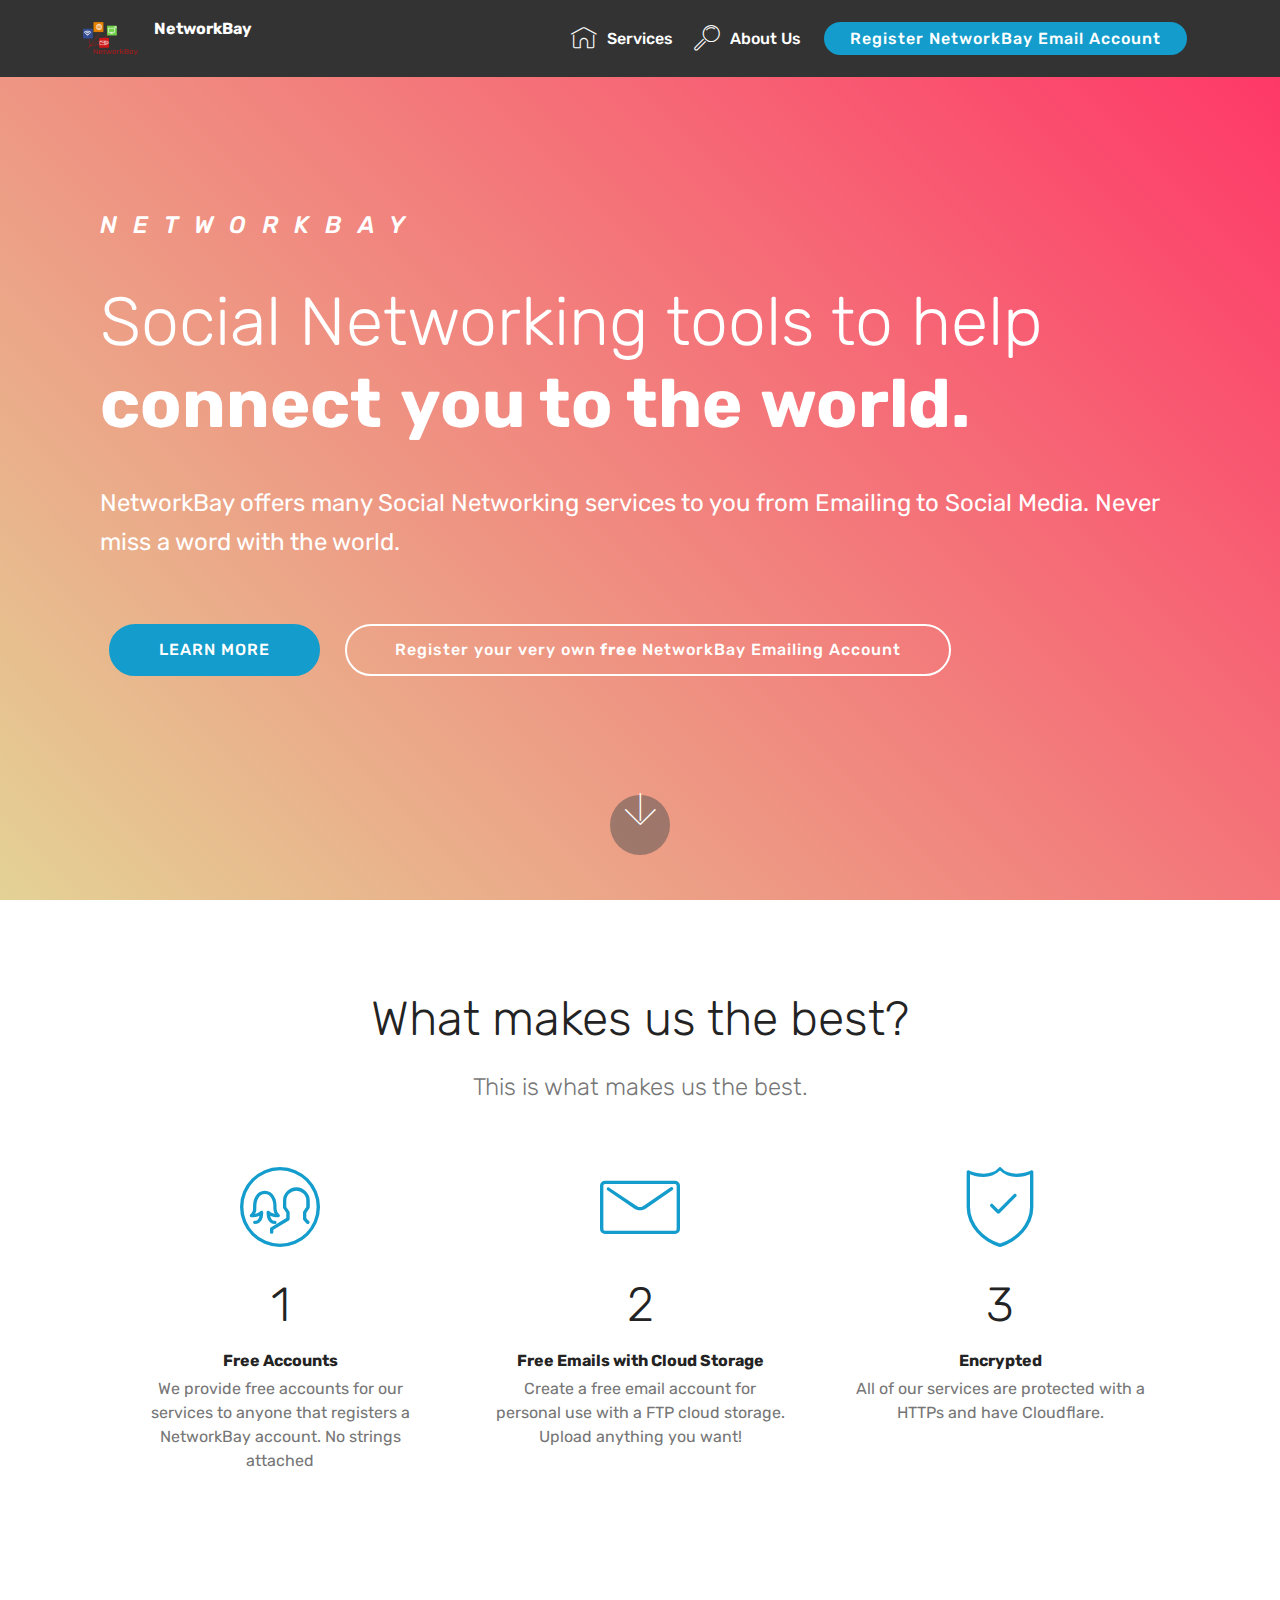
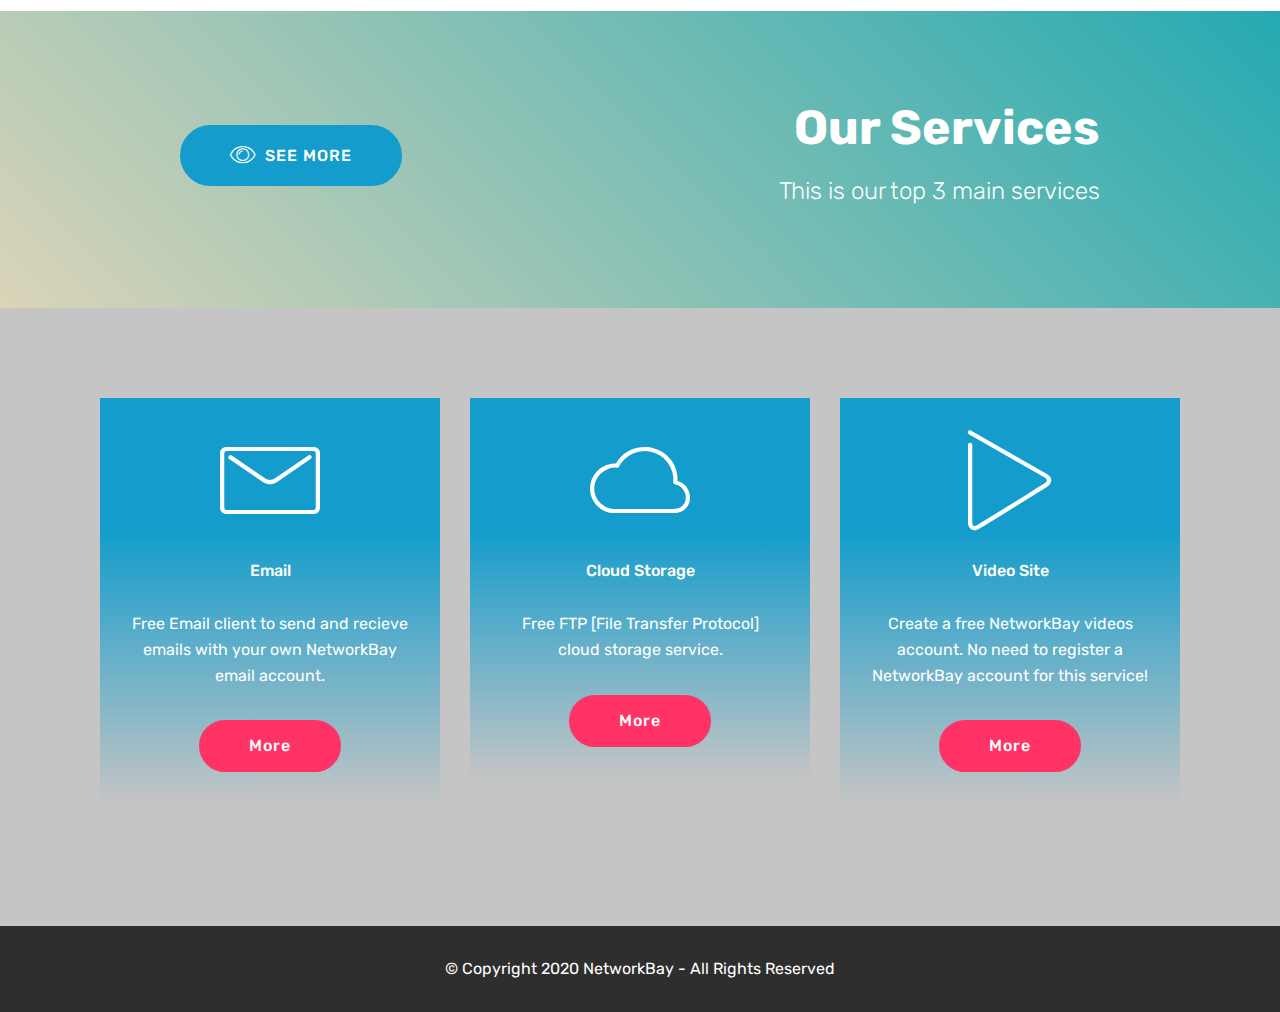
==== index.html @ 38978fd0 "Initial commit" ====
<!DOCTYPE html>
<html  >
<head>
  <!-- Site made with Mobirise Website Builder v4.11.3, https://mobirise.com -->
  <meta charset="UTF-8">
  <meta http-equiv="X-UA-Compatible" content="IE=edge">
  <meta name="generator" content="Mobirise v4.11.3, mobirise.com">
  <meta name="viewport" content="width=device-width, initial-scale=1, minimum-scale=1">
  <link rel="shortcut icon" href="assets/images/unknown-122x122.png" type="image/x-icon">
  <meta name="description" content="">
  
  <title>Home</title>
  <link rel="stylesheet" href="assets/web/assets/mobirise-icons/mobirise-icons.css">
  <link rel="stylesheet" href="assets/bootstrap/css/bootstrap.min.css">
  <link rel="stylesheet" href="assets/bootstrap/css/bootstrap-grid.min.css">
  <link rel="stylesheet" href="assets/bootstrap/css/bootstrap-reboot.min.css">
  <link rel="stylesheet" href="assets/tether/tether.min.css">
  <link rel="stylesheet" href="assets/dropdown/css/style.css">
  <link rel="stylesheet" href="assets/theme/css/style.css">
  <link rel="preload" as="style" href="assets/mobirise/css/mbr-additional.css"><link rel="stylesheet" href="assets/mobirise/css/mbr-additional.css" type="text/css">
  
  
  
</head>
<body>
  <section class="menu cid-s6OE3MoCYk" once="menu" id="menu1-1">

    

    <nav class="navbar navbar-expand beta-menu navbar-dropdown align-items-center navbar-fixed-top navbar-toggleable-sm">
        <button class="navbar-toggler navbar-toggler-right" type="button" data-toggle="collapse" data-target="#navbarSupportedContent" aria-controls="navbarSupportedContent" aria-expanded="false" aria-label="Toggle navigation">
            <div class="hamburger">
                <span></span>
                <span></span>
                <span></span>
                <span></span>
            </div>
        </button>
        <div class="menu-logo">
            <div class="navbar-brand">
                <span class="navbar-logo">
                    <a href="https://networkbay.org">
                         <img src="assets/images/unknown-122x122.png" alt="NetworkBay Logo" title="" style="height: 3.8rem;">
                    </a>
                </span>
                <span class="navbar-caption-wrap"><a class="navbar-caption text-white display-4" href="https://mobirise.co">NetworkBay<br><br></a></span>
            </div>
        </div>
        <div class="collapse navbar-collapse" id="navbarSupportedContent">
            <ul class="navbar-nav nav-dropdown" data-app-modern-menu="true"><li class="nav-item">
                    <a class="nav-link link text-white display-4" href="https://mobirise.co">
                        <span class="mbri-home mbr-iconfont mbr-iconfont-btn"></span>
                        Services
                    </a>
                </li>
                <li class="nav-item">
                    <a class="nav-link link text-white display-4" href="https://mobirise.co">
                        <span class="mbri-search mbr-iconfont mbr-iconfont-btn"></span>
                        About Us
                    </a>
                </li></ul>
            <div class="navbar-buttons mbr-section-btn"><a class="btn btn-sm btn-primary display-4" href="https://mobirise.co">Register NetworkBay Email Account</a></div>
        </div>
    </nav>
</section>

<section class="engine"><a href="https://mobirise.info/r">free bootstrap templates</a></section><section class="header11 cid-s6OEL0o48B mbr-fullscreen" id="header11-2">

    <!-- Block parameters controls (Blue "Gear" panel) -->
    
    <!-- End block parameters -->

    
    <div class="container align-left">
        <div class="media-container-column mbr-white col-md-12">
            <h3 class="mbr-section-subtitle py-3 mbr-fonts-style display-5">
                NETWORKBAY</h3>
            <h1 class="mbr-section-title py-3 mbr-fonts-style display-1">Social Networking tools to help <strong>connect</strong> <strong>you to the</strong> <strong>world.</strong></h1>
            <p class="mbr-text py-3 mbr-fonts-style display-5">NetworkBay offers many Social Networking services to you from Emailing to Social Media. Never miss a word with the world.</p>
            <div class="mbr-section-btn py-4"><a class="btn btn-md btn-primary display-4" href="https://mobirise.co">LEARN MORE</a>
                    <a class="btn btn-md btn-white-outline display-4" href="https://mobirise.co">Register your very own <strong>&nbsp;free&nbsp;</strong>NetworkBay Emailing Account</a></div>
        </div>
    </div>

    <div class="mbr-arrow hidden-sm-down" aria-hidden="true">
        <a href="#next">
            <i class="mbri-down mbr-iconfont"></i>
        </a>
    </div>
</section>

<section class="counters1 counters cid-s6OFIU6RTx" id="counters1-3">

    

    

    <div class="container">
        <h2 class="mbr-section-title pb-3 align-center mbr-fonts-style display-2">What makes us the best?</h2>
        <h3 class="mbr-section-subtitle mbr-fonts-style display-5">This is what makes us the best.</h3>

        <div class="container pt-4 mt-2">
            <div class="media-container-row">
                <div class="card p-3 align-center col-12 col-md-6 col-lg-4">
                    <div class="panel-item p-3">
                        <div class="card-img pb-3">
                            <span class="mbr-iconfont mbri-users"></span>
                        </div>

                        <div class="card-text">
                            <h3 class="count pt-3 pb-3 mbr-fonts-style display-2">1</h3>
                            <h4 class="mbr-content-title mbr-bold mbr-fonts-style display-7">
                                Free Accounts</h4>
                            <p class="mbr-content-text mbr-fonts-style display-7">
                                We provide free accounts for our services to anyone that registers a NetworkBay account. No strings attached</p>
                        </div>
                    </div>
                </div>


                <div class="card p-3 align-center col-12 col-md-6 col-lg-4">
                    <div class="panel-item p-3">
                        <div class="card-img pb-3">
                            <span class="mbr-iconfont mbri-letter"></span>
                        </div>
                        <div class="card-text">
                            <h3 class="count pt-3 pb-3 mbr-fonts-style display-2">
                                  2
                            </h3>
                            <h4 class="mbr-content-title mbr-bold mbr-fonts-style display-7">
                                Free Emails with Cloud Storage</h4>
                            <p class="mbr-content-text mbr-fonts-style display-7">Create a free email account for personal use with a FTP cloud storage. Upload anything you want!<br></p>
                        </div>
                    </div>
                </div>

                <div class="card p-3 align-center col-12 col-md-6 col-lg-4">
                    <div class="panel-item p-3">
                        <div class="card-img pb-3">
                            <span class="mbr-iconfont mbri-protect"></span>
                        </div>
                        <div class="card-text">
                            <h3 class="count pt-3 pb-3 mbr-fonts-style display-2">
                                  3
                            </h3>
                            <h4 class="mbr-content-title mbr-bold mbr-fonts-style display-7">
                                Encrypted</h4>
                            <p class="mbr-content-text mbr-fonts-style display-7">
                                    All of our services are protected with a HTTPs and have Cloudflare.</p>
                        </div>
                    </div>
                </div>


                
            </div>
        </div>
   </div>
</section>

<section class="mbr-section info2 cid-s7uW0b5M3a" id="info2-6">

    

    

    <div class="container">
        <div class="row main justify-content-center">
            <div class="media-container-column col-12 col-lg-3 col-md-4">
                <div class="mbr-section-btn align-left py-4"><a class="btn btn-primary display-4" href="https://mobirise.co">
                    <span class="mbri-preview mbr-iconfont"></span>
                    SEE MORE
                    </a></div>
            </div>
            <div class="media-container-column title col-12 col-lg-7 col-md-6">
                <h2 class="align-right mbr-bold mbr-white pb-3 mbr-fonts-style display-2">
                    Our Services</h2>
                <h3 class="mbr-section-subtitle align-right mbr-light mbr-white mbr-fonts-style display-5">
                    This is our top 3 main services</h3>
            </div>
        </div>
    </div>
</section>

<section class="features8 cid-s7uVNuhYOD mbr-parallax-background" id="features8-4">

    

    <div class="mbr-overlay" style="opacity: 0.2; background-color: rgb(35, 35, 35);">
    </div>

    <div class="container">
        <div class="media-container-row">

            <div class="card  col-12 col-md-6 col-lg-4">
                <div class="card-img">
                    <span class="mbr-iconfont mbri-letter"></span>
                </div>
                <div class="card-box align-center">
                    <h4 class="card-title mbr-fonts-style display-7">
                        Email</h4>
                    <p class="mbr-text mbr-fonts-style display-7">
                       Free Email client to send and recieve emails with your own NetworkBay email account.</p>
                    <div class="mbr-section-btn text-center">
                        <a href="https://mobirise.co" class="btn btn-secondary display-4">
                            More
                        </a>
                    </div>
                </div>
            </div>

            <div class="card  col-12 col-md-6 col-lg-4">
                <div class="card-img">
                    <span class="mbr-iconfont mbri-cloud"></span>
                </div>
                <div class="card-box align-center">
                    <h4 class="card-title mbr-fonts-style display-7">
                        Cloud Storage</h4>
                    <p class="mbr-text mbr-fonts-style display-7">
                       Free FTP [File Transfer Protocol] cloud storage service.</p>
                    <div class="mbr-section-btn text-center">
                        <a href="https://mobirise.co" class="btn btn-secondary display-4">
                            More
                        </a>
                    </div>
                </div>
            </div>

            <div class="card  col-12 col-md-6 col-lg-4">
                <div class="card-img">
                    <span class="mbr-iconfont mbri-play"></span>
                </div>
                <div class="card-box align-center">
                    <h4 class="card-title mbr-fonts-style display-7">
                        Video Site</h4>
                    <p class="mbr-text mbr-fonts-style display-7">
                       Create a free NetworkBay videos account. No need to register a NetworkBay account for this service!</p>
                    <div class="mbr-section-btn text-center">
                        <a href="https://mobirise.co" class="btn btn-secondary display-4">
                            More
                        </a>
                    </div>
                </div>
            </div>

            
        </div>
    </div>
</section>

<section once="footers" class="cid-s7uXBY1iLY" id="footer6-8">

    

    

    <div class="container">
        <div class="media-container-row align-center mbr-white">
            <div class="col-12">
                <p class="mbr-text mb-0 mbr-fonts-style display-7">
                    © Copyright 2020 NetworkBay - All Rights Reserved
                </p>
            </div>
        </div>
    </div>
</section>


  <script src="assets/web/assets/jquery/jquery.min.js"></script>
  <script src="assets/popper/popper.min.js"></script>
  <script src="assets/bootstrap/js/bootstrap.min.js"></script>
  <script src="assets/tether/tether.min.js"></script>
  <script src="assets/dropdown/js/nav-dropdown.js"></script>
  <script src="assets/dropdown/js/navbar-dropdown.js"></script>
  <script src="assets/touchswipe/jquery.touch-swipe.min.js"></script>
  <script src="assets/viewportchecker/jquery.viewportchecker.js"></script>
  <script src="assets/parallax/jarallax.min.js"></script>
  <script src="assets/smoothscroll/smooth-scroll.js"></script>
  <script src="assets/theme/js/script.js"></script>
  
  
</body>
</html>
---- assets/web/assets/mobirise-icons/mobirise-icons.css ----
@font-face {
  font-family: 'MobiriseIcons';
  src:  url('mobirise-icons.eot?spat4u');
  src:  url('mobirise-icons.eot?spat4u#iefix') format('embedded-opentype'),
    url('mobirise-icons.ttf?spat4u') format('truetype'),
    url('mobirise-icons.woff?spat4u') format('woff'),
    url('mobirise-icons.svg?spat4u#MobiriseIcons') format('svg');
  font-weight: normal;
  font-style: normal;
  font-display: swap;
}

[class^="mbri-"], [class*=" mbri-"] {
  /* use !important to prevent issues with browser extensions that change fonts */
  font-family: MobiriseIcons !important;
  speak: none;
  font-style: normal;
  font-weight: normal;
  font-variant: normal;
  text-transform: none;
  line-height: 1;

  /* Better Font Rendering =========== */
  -webkit-font-smoothing: antialiased;
  -moz-osx-font-smoothing: grayscale;
}

.mbri-add-submenu:before {
  content: "\e900";
}
.mbri-alert:before {
  content: "\e901";
}
.mbri-align-center:before {
  content: "\e902";
}
.mbri-align-justify:before {
  content: "\e903";
}
.mbri-align-left:before {
  content: "\e904";
}
.mbri-align-right:before {
  content: "\e905";
}
.mbri-android:before {
  content: "\e906";
}
.mbri-apple:before {
  content: "\e907";
}
.mbri-arrow-down:before {
  content: "\e908";
}
.mbri-arrow-next:before {
  content: "\e909";
}
.mbri-arrow-prev:before {
  content: "\e90a";
}
.mbri-arrow-up:before {
  content: "\e90b";
}
.mbri-bold:before {
  content: "\e90c";
}
.mbri-bookmark:before {
  content: "\e90d";
}
.mbri-bootstrap:before {
  content: "\e90e";
}
.mbri-briefcase:before {
  content: "\e90f";
}
.mbri-browse:before {
  content: "\e910";
}
.mbri-bulleted-list:before {
  content: "\e911";
}
.mbri-calendar:before {
  content: "\e912";
}
.mbri-camera:before {
  content: "\e913";
}
.mbri-cart-add:before {
  content: "\e914";
}
.mbri-cart-full:before {
  content: "\e915";
}
.mbri-cash:before {
  content: "\e916";
}
.mbri-change-style:before {
  content: "\e917";
}
.mbri-chat:before {
  content: "\e918";
}
.mbri-clock:before {
  content: "\e919";
}
.mbri-close:before {
  content: "\e91a";
}
.mbri-cloud:before {
  content: "\e91b";
}
.mbri-code:before {
  content: "\e91c";
}
.mbri-contact-form:before {
  content: "\e91d";
}
.mbri-credit-card:before {
  content: "\e91e";
}
.mbri-cursor-click:before {
  content: "\e91f";
}
.mbri-cust-feedback:before {
  content: "\e920";
}
.mbri-database:before {
  content: "\e921";
}
.mbri-delivery:before {
  content: "\e922";
}
.mbri-desktop:before {
  content: "\e923";
}
.mbri-devices:before {
  content: "\e924";
}
.mbri-down:before {
  content: "\e925";
}
.mbri-download:before {
  content: "\e989";
}
.mbri-drag-n-drop:before {
  content: "\e927";
}
.mbri-drag-n-drop2:before {
  content: "\e928";
}
.mbri-edit:before {
  content: "\e929";
}
.mbri-edit2:before {
  content: "\e92a";
}
.mbri-error:before {
  content: "\e92b";
}
.mbri-extension:before {
  content: "\e92c";
}
.mbri-features:before {
  content: "\e92d";
}
.mbri-file:before {
  content: "\e92e";
}
.mbri-flag:before {
  content: "\e92f";
}
.mbri-folder:before {
  content: "\e930";
}
.mbri-gift:before {
  content: "\e931";
}
.mbri-github:before {
  content: "\e932";
}
.mbri-globe:before {
  content: "\e933";
}
.mbri-globe-2:before {
  content: "\e934";
}
.mbri-growing-chart:before {
  content: "\e935";
}
.mbri-hearth:before {
  content: "\e936";
}
.mbri-help:before {
  content: "\e937";
}
.mbri-home:before {
  content: "\e938";
}
.mbri-hot-cup:before {
  content: "\e939";
}
.mbri-idea:before {
  content: "\e93a";
}
.mbri-image-gallery:before {
  content: "\e93b";
}
.mbri-image-slider:before {
  content: "\e93c";
}
.mbri-info:before {
  content: "\e93d";
}
.mbri-italic:before {
  content: "\e93e";
}
.mbri-key:before {
  content: "\e93f";
}
.mbri-laptop:before {
  content: "\e940";
}
.mbri-layers:before {
  content: "\e941";
}
.mbri-left-right:before {
  content: "\e942";
}
.mbri-left:before {
  content: "\e943";
}
.mbri-letter:before {
  content: "\e944";
}
.mbri-like:before {
  content: "\e945";
}
.mbri-link:before {
  content: "\e946";
}
.mbri-lock:before {
  content: "\e947";
}
.mbri-login:before {
  content: "\e948";
}
.mbri-logout:before {
  content: "\e949";
}
.mbri-magic-stick:before {
  content: "\e94a";
}
.mbri-map-pin:before {
  content: "\e94b";
}
.mbri-menu:before {
  content: "\e94c";
}
.mbri-mobile:before {
  content: "\e94d";
}
.mbri-mobile2:before {
  content: "\e94e";
}
.mbri-mobirise:before {
  content: "\e94f";
}
.mbri-more-horizontal:before {
  content: "\e950";
}
.mbri-more-vertical:before {
  content: "\e951";
}
.mbri-music:before {
  content: "\e952";
}
.mbri-new-file:before {
  content: "\e953";
}
.mbri-numbered-list:before {
  content: "\e954";
}
.mbri-opened-folder:before {
  content: "\e955";
}
.mbri-pages:before {
  content: "\e956";
}
.mbri-paper-plane:before {
  content: "\e957";
}
.mbri-paperclip:before {
  content: "\e958";
}
.mbri-photo:before {
  content: "\e959";
}
.mbri-photos:before {
  content: "\e95a";
}
.mbri-pin:before {
  content: "\e95b";
}
.mbri-play:before {
  content: "\e95c";
}
.mbri-plus:before {
  content: "\e95d";
}
.mbri-preview:before {
  content: "\e95e";
}
.mbri-print:before {
  content: "\e95f";
}
.mbri-protect:before {
  content: "\e960";
}
.mbri-question:before {
  content: "\e961";
}
.mbri-quote-left:before {
  content: "\e962";
}
.mbri-quote-right:before {
  content: "\e963";
}
.mbri-refresh:before {
  content: "\e964";
}
.mbri-responsive:before {
  content: "\e965";
}
.mbri-right:before {
  content: "\e966";
}
.mbri-rocket:before {
  content: "\e967";
}
.mbri-sad-face:before {
  content: "\e968";
}
.mbri-sale:before {
  content: "\e969";
}
.mbri-save:before {
  content: "\e96a";
}
.mbri-search:before {
  content: "\e96b";
}
.mbri-setting:before {
  content: "\e96c";
}
.mbri-setting2:before {
  content: "\e96d";
}
.mbri-setting3:before {
  content: "\e96e";
}
.mbri-share:before {
  content: "\e96f";
}
.mbri-shopping-bag:before {
  content: "\e970";
}
.mbri-shopping-basket:before {
  content: "\e971";
}
.mbri-shopping-cart:before {
  content: "\e972";
}
.mbri-sites:before {
  content: "\e973";
}
.mbri-smile-face:before {
  content: "\e974";
}
.mbri-speed:before {
  content: "\e975";
}
.mbri-star:before {
  content: "\e976";
}
.mbri-success:before {
  content: "\e977";
}
.mbri-sun:before {
  content: "\e978";
}
.mbri-sun2:before {
  content: "\e979";
}
.mbri-tablet:before {
  content: "\e97a";
}
.mbri-tablet-vertical:before {
  content: "\e97b";
}
.mbri-target:before {
  content: "\e97c";
}
.mbri-timer:before {
  content: "\e97d";
}
.mbri-to-ftp:before {
  content: "\e97e";
}
.mbri-to-local-drive:before {
  content: "\e97f";
}
.mbri-touch-swipe:before {
  content: "\e980";
}
.mbri-touch:before {
  content: "\e981";
}
.mbri-trash:before {
  content: "\e982";
}
.mbri-underline:before {
  content: "\e983";
}
.mbri-unlink:before {
  content: "\e984";
}
.mbri-unlock:before {
  content: "\e985";
}
.mbri-up-down:before {
  content: "\e986";
}
.mbri-up:before {
  content: "\e987";
}
.mbri-update:before {
  content: "\e988";
}
.mbri-upload:before {
 content: "\e926"; 
}
.mbri-user:before {
  content: "\e98a";
}
.mbri-user2:before {
  content: "\e98b";
}
.mbri-users:before {
  content: "\e98c";
}
.mbri-video:before {
  content: "\e98d";
}
.mbri-video-play:before {
  content: "\e98e";
}
.mbri-watch:before {
  content: "\e98f";
}
.mbri-website-theme:before {
  content: "\e990";
}
.mbri-wifi:before {
  content: "\e991";
}
.mbri-windows:before {
  content: "\e992";
}
.mbri-zoom-out:before {
  content: "\e993";
}
.mbri-redo:before {
  content: "\e994";
}
.mbri-undo:before {
  content: "\e995";
}
---- assets/dropdown/css/style.css ----
.navbar-dropdown {
  left: 0;
  padding: 0;
  position: absolute;
  right: 0;
  top: 0;
  transition: all 0.45s ease;
  z-index: 1030;
  background: #282828; }
  .navbar-dropdown .navbar-logo {
    margin-right: 0.8rem;
    transition: margin 0.3s ease-in-out;
    vertical-align: middle; }
    .navbar-dropdown .navbar-logo img {
      height: 3.125rem;
      transition: all 0.3s ease-in-out; }
    .navbar-dropdown .navbar-logo.mbr-iconfont {
      font-size: 3.125rem;
      line-height: 3.125rem; }
  .navbar-dropdown .navbar-caption {
    font-weight: 700;
    white-space: normal;
    vertical-align: -4px;
    line-height: 3.125rem !important; }
    .navbar-dropdown .navbar-caption, .navbar-dropdown .navbar-caption:hover {
      color: inherit;
      text-decoration: none; }
  .navbar-dropdown .mbr-iconfont + .navbar-caption {
    vertical-align: -1px; }
  .navbar-dropdown.navbar-fixed-top {
    position: fixed; }
  .navbar-dropdown .navbar-brand span {
    vertical-align: -4px; }
  .navbar-dropdown.bg-color.transparent {
    background: none; }
  .navbar-dropdown.navbar-short .navbar-brand {
    padding: 0.625rem 0; }
    .navbar-dropdown.navbar-short .navbar-brand span {
      vertical-align: -1px; }
  .navbar-dropdown.navbar-short .navbar-caption {
    line-height: 2.375rem !important;
    vertical-align: -2px; }
  .navbar-dropdown.navbar-short .navbar-logo {
    margin-right: 0.5rem; }
    .navbar-dropdown.navbar-short .navbar-logo img {
      height: 2.375rem; }
    .navbar-dropdown.navbar-short .navbar-logo.mbr-iconfont {
      font-size: 2.375rem;
      line-height: 2.375rem; }
  .navbar-dropdown.navbar-short .mbr-table-cell {
    height: 3.625rem; }
  .navbar-dropdown .navbar-close {
    left: 0.6875rem;
    position: fixed;
    top: 0.75rem;
    z-index: 1000; }
  .navbar-dropdown .hamburger-icon {
    content: "";
    display: inline-block;
    vertical-align: middle;
    width: 16px;
    -webkit-box-shadow: 0 -6px 0 1px #282828,0 0 0 1px #282828,0 6px 0 1px #282828;
    -moz-box-shadow: 0 -6px 0 1px #282828,0 0 0 1px #282828,0 6px 0 1px #282828;
    box-shadow: 0 -6px 0 1px #282828,0 0 0 1px #282828,0 6px 0 1px #282828; }

.dropdown-menu .dropdown-toggle[data-toggle="dropdown-submenu"]::after {
  border-bottom: 0.35em solid transparent;
  border-left: 0.35em solid;
  border-right: 0;
  border-top: 0.35em solid transparent;
  margin-left: 0.3rem; }

.dropdown-menu .dropdown-item:focus {
  outline: 0; }

.nav-dropdown {
  font-size: 0.75rem;
  font-weight: 500;
  height: auto !important; }
  .nav-dropdown .nav-btn {
    padding-left: 1rem; }
  .nav-dropdown .link {
    margin: .667em 1.667em;
    font-weight: 500;
    padding: 0;
    transition: color .2s ease-in-out; }
    .nav-dropdown .link.dropdown-toggle {
      margin-right: 2.583em; }
      .nav-dropdown .link.dropdown-toggle::after {
        margin-left: .25rem;
        border-top: 0.35em solid;
        border-right: 0.35em solid transparent;
        border-left: 0.35em solid transparent;
        border-bottom: 0; }
      .nav-dropdown .link.dropdown-toggle[aria-expanded="true"] {
        margin: 0;
        padding: 0.667em 3.263em  0.667em 1.667em; }
  .nav-dropdown .link::after,
  .nav-dropdown .dropdown-item::after {
    color: inherit; }
  .nav-dropdown .btn {
    font-size: 0.75rem;
    font-weight: 700;
    letter-spacing: 0;
    margin-bottom: 0;
    padding-left: 1.25rem;
    padding-right: 1.25rem; }
  .nav-dropdown .dropdown-menu {
    border-radius: 0;
    border: 0;
    left: 0;
    margin: 0;
    padding-bottom: 1.25rem;
    padding-top: 1.25rem;
    position: relative; }
  .nav-dropdown .dropdown-submenu {
    margin-left: 0.125rem;
    top: 0; }
  .nav-dropdown .dropdown-item {
    font-weight: 500;
    line-height: 2;
    padding: 0.3846em 4.615em 0.3846em 1.5385em;
    position: relative;
    transition: color .2s ease-in-out, background-color .2s ease-in-out; }
    .nav-dropdown .dropdown-item::after {
      margin-top: -0.3077em;
      position: absolute;
      right: 1.1538em;
      top: 50%; }
    .nav-dropdown .dropdown-item:focus, .nav-dropdown .dropdown-item:hover {
      background: none; }

@media (max-width: 767px) {
  .nav-dropdown.navbar-toggleable-sm {
    bottom: 0;
    display: none;
    left: 0;
    overflow-x: hidden;
    position: fixed;
    top: 0;
    transform: translateX(-100%);
    -ms-transform: translateX(-100%);
    -webkit-transform: translateX(-100%);
    width: 18.75rem;
    z-index: 999; } }
.nav-dropdown.navbar-toggleable-xl {
  bottom: 0;
  display: none;
  left: 0;
  overflow-x: hidden;
  position: fixed;
  top: 0;
  transform: translateX(-100%);
  -ms-transform: translateX(-100%);
  -webkit-transform: translateX(-100%);
  width: 18.75rem;
  z-index: 999; }

.nav-dropdown-sm {
  display: block !important;
  overflow-x: hidden;
  overflow: auto;
  padding-top: 3.875rem; }
  .nav-dropdown-sm::after {
    content: "";
    display: block;
    height: 3rem;
    width: 100%; }
  .nav-dropdown-sm.collapse.in ~ .navbar-close {
    display: block !important; }
  .nav-dropdown-sm.collapsing, .nav-dropdown-sm.collapse.in {
    transform: translateX(0);
    -ms-transform: translateX(0);
    -webkit-transform: translateX(0);
    transition: all 0.25s ease-out;
    -webkit-transition: all 0.25s ease-out;
    background: #282828; }
  .nav-dropdown-sm.collapsing[aria-expanded="false"] {
    transform: translateX(-100%);
    -ms-transform: translateX(-100%);
    -webkit-transform: translateX(-100%); }
  .nav-dropdown-sm .nav-item {
    display: block;
    margin-left: 0 !important;
    padding-left: 0; }
  .nav-dropdown-sm .link,
  .nav-dropdown-sm .dropdown-item {
    border-top: 1px dotted rgba(255, 255, 255, 0.1);
    font-size: 0.8125rem;
    line-height: 1.6;
    margin: 0 !important;
    padding: 0.875rem 2.4rem 0.875rem 1.5625rem !important;
    position: relative;
    white-space: normal; }
    .nav-dropdown-sm .link:focus, .nav-dropdown-sm .link:hover,
    .nav-dropdown-sm .dropdown-item:focus,
    .nav-dropdown-sm .dropdown-item:hover {
      background: rgba(0, 0, 0, 0.2) !important;
      color: #c0a375; }
  .nav-dropdown-sm .nav-btn {
    position: relative;
    padding: 1.5625rem 1.5625rem 0 1.5625rem; }
    .nav-dropdown-sm .nav-btn::before {
      border-top: 1px dotted rgba(255, 255, 255, 0.1);
      content: "";
      left: 0;
      position: absolute;
      top: 0;
      width: 100%; }
    .nav-dropdown-sm .nav-btn + .nav-btn {
      padding-top: 0.625rem; }
      .nav-dropdown-sm .nav-btn + .nav-btn::before {
        display: none; }
  .nav-dropdown-sm .btn {
    padding: 0.625rem 0; }
  .nav-dropdown-sm .dropdown-toggle[data-toggle="dropdown-submenu"]::after {
    margin-left: .25rem;
    border-top: 0.35em solid;
    border-right: 0.35em solid transparent;
    border-left: 0.35em solid transparent;
    border-bottom: 0; }
  .nav-dropdown-sm .dropdown-toggle[data-toggle="dropdown-submenu"][aria-expanded="true"]::after {
    border-top: 0;
    border-right: 0.35em solid transparent;
    border-left: 0.35em solid transparent;
    border-bottom: 0.35em solid; }
  .nav-dropdown-sm .dropdown-menu {
    margin: 0;
    padding: 0;
    position: relative;
    top: 0;
    left: 0;
    width: 100%;
    border: 0;
    float: none;
    border-radius: 0;
    background: none; }
  .nav-dropdown-sm .dropdown-submenu {
    left: 100%;
    margin-left: 0.125rem;
    margin-top: -1.25rem;
    top: 0; }

.navbar-toggleable-sm .nav-dropdown .dropdown-menu {
  position: absolute; }

.navbar-toggleable-sm .nav-dropdown .dropdown-submenu {
  left: 100%;
  margin-left: 0.125rem;
  margin-top: -1.25rem;
  top: 0; }

.navbar-toggleable-sm.opened .nav-dropdown .dropdown-menu {
  position: relative; }

.navbar-toggleable-sm.opened .nav-dropdown .dropdown-submenu {
  left: 0;
  margin-left: 00rem;
  margin-top: 0rem;
  top: 0; }

.is-builder .nav-dropdown.collapsing {
  transition: none !important; }

/*# sourceMappingURL=style.css.map */
---- assets/theme/css/style.css ----
/*!
 * Mobirise v4 theme (https://mobirise.com/)
 * Copyright 2017 Mobirise
 */
section {
  background-color: #eeeeee; }

body {
  font-style: normal;
  line-height: 1.5; }

section,
.container,
.container-fluid {
  position: relative;
  word-wrap: break-word; }

a.mbr-iconfont:hover {
  text-decoration: none; }

.article .lead p,
.article .lead ul,
.article .lead ol,
.article .lead pre,
.article .lead blockquote {
  margin-bottom: 0; }

ul,
ol,
pre,
blockquote {
  margin-bottom: 2.3125rem; }

pre {
  background: #f4f4f4;
  padding: 10px 24px;
  white-space: pre-wrap; }

.inactive {
  -webkit-user-select: none;
  -moz-user-select: none;
  -ms-user-select: none;
  user-select: none;
  pointer-events: none;
  -webkit-user-drag: none;
  user-drag: none; }

.mbr-section__comments .row {
  justify-content: center;
  -webkit-justify-content: center; }

a {
  font-style: normal;
  font-weight: 400;
  cursor: pointer; }
  a, a:hover {
    text-decoration: none; }

figure {
  margin-bottom: 0; }

body {
  color: #232323; }

h1,
h2,
h3,
h4,
h5,
h6,
.h1,
.h2,
.h3,
.h4,
.h5,
.h6,
.display-1,
.display-2,
.display-3,
.display-4 {
  line-height: 1;
  word-break: break-word;
  word-wrap: break-word; }

.mbr-section-title {
  font-style: normal;
  line-height: 1.2; }

.mbr-section-subtitle {
  line-height: 1.3; }

.mbr-text {
  font-style: normal;
  line-height: 1.6; }

b,
strong {
  font-weight: bold; }

blockquote {
  padding: 10px 0 10px 20px;
  position: relative;
  border-left: 2px solid;
  border-color: #ff3366; }

input:-webkit-autofill, input:-webkit-autofill:hover, input:-webkit-autofill:focus, input:-webkit-autofill:active {
  transition-delay: 9999s;
  transition-property: background-color, color; }

textarea[type='hidden'] {
  display: none; }

body {
  position: relative; }

section {
  background-position: 50% 50%;
  background-repeat: no-repeat;
  background-size: cover; }
  section .mbr-background-video,
  section .mbr-background-video-preview {
    position: absolute;
    bottom: 0;
    left: 0;
    right: 0;
    top: 0; }

.hidden {
  visibility: hidden; }

.mbr-z-index20 {
  z-index: 20; }

/*! Base colors */
.mbr-white {
  color: #ffffff; }

.mbr-black {
  color: #000000; }

.mbr-bg-white {
  background-color: #ffffff; }

.mbr-bg-black {
  background-color: #000000; }

/*! Text-aligns */
.align-left {
  text-align: left; }

.align-center {
  text-align: center; }

.align-right {
  text-align: right; }

@media (max-width: 767px) {
  .align-left,
  .align-center,
  .align-right,
  .mbr-section-btn,
  .mbr-section-title {
    text-align: center; } }
/*! Font-weight  */
.mbr-light {
  font-weight: 300; }

.mbr-regular {
  font-weight: 400; }

.mbr-semibold {
  font-weight: 500; }

.mbr-bold {
  font-weight: 700; }

/*! Media  */
.media-size-item {
  -webkit-flex: 1 1 auto;
  -moz-flex: 1 1 auto;
  -ms-flex: 1 1 auto;
  -o-flex: 1 1 auto;
  flex: 1 1 auto; }

.media-content {
  -webkit-flex-basis: 100%;
  flex-basis: 100%; }

.media-container-row {
  display: -ms-flexbox;
  display: -webkit-flex;
  display: flex;
  -webkit-flex-direction: row;
  -ms-flex-direction: row;
  flex-direction: row;
  -webkit-flex-wrap: wrap;
  -ms-flex-wrap: wrap;
  flex-wrap: wrap;
  -webkit-justify-content: center;
  -ms-flex-pack: center;
  justify-content: center;
  -webkit-align-content: center;
  -ms-flex-line-pack: center;
  align-content: center;
  -webkit-align-items: start;
  -ms-flex-align: start;
  align-items: start; }
  .media-container-row .media-size-item {
    width: 400px; }

.media-container-column {
  display: -ms-flexbox;
  display: -webkit-flex;
  display: flex;
  -webkit-flex-direction: column;
  -ms-flex-direction: column;
  flex-direction: column;
  -webkit-flex-wrap: wrap;
  -ms-flex-wrap: wrap;
  flex-wrap: wrap;
  -webkit-justify-content: center;
  -ms-flex-pack: center;
  justify-content: center;
  -webkit-align-content: center;
  -ms-flex-line-pack: center;
  align-content: center;
  -webkit-align-items: stretch;
  -ms-flex-align: stretch;
  align-items: stretch; }
  .media-container-column > * {
    width: 100%; }

@media (min-width: 992px) {
  .media-container-row {
    -webkit-flex-wrap: nowrap;
    -ms-flex-wrap: nowrap;
    flex-wrap: nowrap; } }
figure {
  overflow: hidden; }

figure[mbr-media-size] {
  transition: width 0.1s; }

.mbr-figure img,
.mbr-figure iframe {
  display: block;
  width: 100%; }

.card {
  background-color: transparent;
  border: none; }

.card-box {
  width: 100%; }

.card-img {
  text-align: center;
  flex-shrink: 0;
  -webkit-flex-shrink: 0; }

.media {
  max-width: 100%;
  margin: 0 auto; }

.mbr-figure {
  -ms-flex-item-align: center;
  -ms-grid-row-align: center;
  -webkit-align-self: center;
  align-self: center; }

.media-container > div {
  max-width: 100%; }

.mbr-figure img,
.card-img img {
  width: 100%; }

@media (max-width: 991px) {
  .media-size-item {
    width: auto !important; }

  .media {
    width: auto; }

  .mbr-figure {
    width: 100% !important; } }
/*! Buttons */
.btn {
  font-weight: 500;
  border-width: 2px;
  font-style: normal;
  letter-spacing: 1px;
  margin: .4rem .8rem;
  white-space: normal;
  -webkit-transition: all .3s ease-in-out;
  -moz-transition: all .3s ease-in-out;
  transition: all .3s ease-in-out;
  display: inline-flex;
  align-items: center;
  justify-content: center;
  word-break: break-word;
  -webkit-align-items: center;
  -webkit-justify-content: center;
  display: -webkit-inline-flex; }

.btn-sm {
  font-weight: 500;
  letter-spacing: 1px;
  -webkit-transition: all .3s ease-in-out;
  -moz-transition: all .3s ease-in-out;
  transition: all .3s ease-in-out; }

.btn-md {
  font-weight: 500;
  letter-spacing: 1px;
  margin: .4rem .8rem !important;
  -webkit-transition: all .3s ease-in-out;
  -moz-transition: all .3s ease-in-out;
  transition: all .3s ease-in-out; }

.btn-lg {
  font-weight: 500;
  letter-spacing: 1px;
  margin: .4rem .8rem !important;
  -webkit-transition: all .3s ease-in-out;
  -moz-transition: all .3s ease-in-out;
  transition: all .3s ease-in-out; }

.mbr-section-btn {
  margin-left: -0.25rem;
  margin-right: -0.25rem;
  font-size: 0; }

nav .mbr-section-btn {
  margin-left: 0rem;
  margin-right: 0rem; }

.btn-form {
  border-radius: 0; }
  .btn-form:hover {
    cursor: pointer; }

/*! Btn icon margin */
.btn .mbr-iconfont,
.btn.btn-sm .mbr-iconfont {
  cursor: pointer;
  margin-right: 0.5rem; }

.btn.btn-md .mbr-iconfont,
.btn.btn-md .mbr-iconfont {
  margin-right: 0.8rem; }

.mbr-regular {
  font-weight: 400; }

.mbr-semibold {
  font-weight: 500; }

.mbr-bold {
  font-weight: 700; }

[type='submit'] {
  -webkit-appearance: none; }

/*! Full-screen */
.mbr-fullscreen .mbr-overlay {
  min-height: 100vh; }

.mbr-fullscreen {
  display: flex;
  display: -webkit-flex;
  display: -moz-flex;
  display: -ms-flex;
  display: -o-flex;
  align-items: center;
  -webkit-align-items: center;
  min-height: 100vh;
  padding-top: 3rem;
  padding-bottom: 3rem; }

/*! Map */
.map {
  height: 25rem;
  position: relative; }
  .map iframe {
    width: 100%;
    height: 100%; }

.mbr-overlay {
  background-color: #000;
  bottom: 0;
  left: 0;
  opacity: .5;
  position: absolute;
  right: 0;
  top: 0;
  z-index: 0;
  pointer-events: none; }

/* Form */
blockquote {
  font-style: italic;
  padding: 10px 0 10px 20px;
  font-size: 1.09rem;
  position: relative;
  border-width: 3px; }

.form-control {
  background-color: #f5f5f5;
  box-shadow: none;
  color: #565656;
  line-height: 1.43;
  min-height: 3.5em;
  padding: 1.07em .5em; }
  .form-control, .form-control:focus {
    border: 1px solid #e8e8e8; }
  .form-active .form-control:invalid {
    border-color: red; }

.form-control-label {
  position: relative;
  cursor: pointer;
  margin-bottom: .357em;
  padding: 0; }

.alert {
  color: #ffffff;
  border-radius: 0;
  border: 0;
  font-size: .875rem;
  line-height: 1.5;
  margin-bottom: 1.875rem;
  padding: 1.25rem;
  position: relative; }
  .alert.alert-form::after {
    background-color: inherit;
    bottom: -7px;
    content: "";
    display: block;
    height: 14px;
    left: 50%;
    margin-left: -7px;
    position: absolute;
    transform: rotate(45deg);
    width: 14px;
    -webkit-transform: rotate(45deg); }

.form-asterisk {
  font-family: initial;
  position: absolute;
  top: -2px;
  font-weight: normal; }

/*! Scroll to top arrow */
#scrollToTop a i:before {
  content: '';
  position: absolute;
  height: 40%;
  top: 25%;
  background: #fff;
  width: 2px;
  left: calc(50% - 1px); }
#scrollToTop a i:after {
  content: '';
  position: absolute;
  display: block;
  border-top: 2px solid #fff;
  border-right: 2px solid #fff;
  width: 40%;
  height: 40%;
  left: 30%;
  bottom: 30%;
  transform: rotate(135deg);
  -webkit-transform: rotate(135deg); }

.mbr-arrow-up {
  bottom: 25px;
  right: 90px;
  position: fixed;
  text-align: right;
  z-index: 5000;
  color: #ffffff;
  font-size: 32px;
  transform: rotate(180deg);
  -webkit-transform: rotate(180deg); }

.mbr-arrow-up a {
  background: rgba(0, 0, 0, 0.2);
  border-radius: 3px;
  color: #fff;
  display: inline-block;
  height: 60px;
  width: 60px;
  outline-style: none !important;
  position: relative;
  text-decoration: none;
  transition: all 0.3s ease-in-out;
  cursor: pointer;
  text-align: center; }
  .mbr-arrow-up a:hover {
    background-color: rgba(0, 0, 0, 0.4); }
  .mbr-arrow-up a i {
    line-height: 60px; }

.mbr-arrow-up-icon {
  display: block;
  color: #fff; }

.mbr-arrow-up-icon::before {
  content: '\203a';
  display: inline-block;
  font-family: serif;
  font-size: 32px;
  line-height: 1;
  font-style: normal;
  position: relative;
  top: 6px;
  left: -4px;
  -webkit-transform: rotate(-90deg);
  transform: rotate(-90deg); }

/*! Arrow Down */
.mbr-arrow {
  position: absolute;
  bottom: 45px;
  left: 50%;
  width: 60px;
  height: 60px;
  cursor: pointer;
  background-color: rgba(80, 80, 80, 0.5);
  border-radius: 50%;
  -webkit-transform: translateX(-50%);
  transform: translateX(-50%); }
  .mbr-arrow > a {
    display: inline-block;
    text-decoration: none;
    outline-style: none;
    -webkit-animation: arrowdown 1.7s ease-in-out infinite;
    animation: arrowdown 1.7s ease-in-out infinite; }
    .mbr-arrow > a > i {
      position: absolute;
      top: -2px;
      left: 15px;
      font-size: 2rem; }

@keyframes arrowdown {
  0% {
    transform: translateY(0px);
    -webkit-transform: translateY(0px); }
  50% {
    transform: translateY(-5px);
    -webkit-transform: translateY(-5px); }
  100% {
    transform: translateY(0px);
    -webkit-transform: translateY(0px); } }
@-webkit-keyframes arrowdown {
  0% {
    transform: translateY(0px);
    -webkit-transform: translateY(0px); }
  50% {
    transform: translateY(-5px);
    -webkit-transform: translateY(-5px); }
  100% {
    transform: translateY(0px);
    -webkit-transform: translateY(0px); } }
@media (max-width: 500px) {
  .mbr-arrow-up {
    left: 50%;
    right: auto;
    transform: translateX(-50%) rotate(180deg);
    -webkit-transform: translateX(-50%) rotate(180deg); } }
/*Gradients animation*/
@keyframes gradient-animation {
  from {
    background-position: 0% 100%;
    animation-timing-function: ease-in-out; }
  to {
    background-position: 100% 0%;
    animation-timing-function: ease-in-out; } }
@-webkit-keyframes gradient-animation {
  from {
    background-position: 0% 100%;
    animation-timing-function: ease-in-out; }
  to {
    background-position: 100% 0%;
    animation-timing-function: ease-in-out; } }
.bg-gradient {
  background-size: 200% 200%;
  animation: gradient-animation 5s infinite alternate;
  -webkit-animation: gradient-animation 5s infinite alternate; }

.menu .navbar-brand {
  display: -webkit-flex; }
  .menu .navbar-brand span {
    display: flex;
    display: -webkit-flex; }
  .menu .navbar-brand .navbar-caption-wrap {
    display: -webkit-flex; }
  .menu .navbar-brand .navbar-logo img {
    display: -webkit-flex; }
@media (min-width: 768px) and (max-width: 1023px) {
  .menu .navbar-toggleable-sm .navbar-nav {
    display: -webkit-box;
    display: -webkit-flex;
    display: -ms-flexbox; } }
@media (max-width: 1023px) {
  .menu .navbar-collapse {
    max-height: 93.5vh; }
    .menu .navbar-collapse.show {
      overflow: auto; } }
@media (min-width: 1024px) {
  .menu .navbar-nav.nav-dropdown {
    display: -webkit-flex; }
  .menu .navbar-toggleable-sm .navbar-collapse {
    display: -webkit-flex !important; }
  .menu .collapsed .navbar-collapse {
    max-height: 93.5vh; }
    .menu .collapsed .navbar-collapse.show {
      overflow: auto; } }
@media (max-width: 767px) {
  .menu .navbar-collapse {
    max-height: 80vh; } }

/* Others*/
.note-check a[data-value=Rubik] {
  font-style: normal; }

.mbr-arrow a {
  color: #ffffff; }

@media (max-width: 767px) {
  .mbr-arrow {
    display: none; } }
.navbar {
  display: -webkit-flex;
  -webkit-flex-wrap: wrap;
  -webkit-align-items: center;
  -webkit-justify-content: space-between; }

.navbar-collapse {
  -webkit-flex-basis: 100%;
  -webkit-flex-grow: 1;
  -webkit-align-items: center; }

.nav-dropdown .link {
  padding: 0.667em 1.667em !important;
  margin: 0 !important; }

.nav {
  display: -webkit-flex;
  -webkit-flex-wrap: wrap; }

.row {
  display: -webkit-flex;
  -webkit-flex-wrap: wrap; }

.justify-content-center {
  -webkit-justify-content: center; }

.form-inline {
  display: -webkit-flex;
  -webkit-flex-flow: row wrap;
  -webkit-align-items: center; }

.card-wrapper {
  -webkit-flex: 1; }

.carousel-control {
  z-index: 10;
  display: -webkit-flex;
  -webkit-align-items: center;
  -webkit-justify-content: center; }

.carousel-controls {
  display: -webkit-flex; }

.media {
  display: -webkit-flex; }

.form-group:focus {
  outline: none; }

.jq-selectbox__select {
  padding: 1.07em 0.5em;
  position: absolute;
  top: 0;
  left: 0;
  width: 100%; }

.jq-selectbox__dropdown {
  position: absolute;
  top: 100% !important;
  left: 0 !important;
  width: 100% !important; }

.jq-selectbox__trigger-arrow {
  transform: translateY(-50%); }

.jq-selectbox li {
  padding: 1.07em 0.5em; }

input[type='range'] {
  padding-left: 0 !important;
  padding-right: 0 !important; }

.modal-dialog,
.modal-content {
  height: 100%; }

.modal-dialog .carousel-inner {
  height: calc(100vh - 1.75rem); }
  @media (max-width: 575px) {
    .modal-dialog .carousel-inner {
      height: calc(100vh - 1rem); } }

.carousel-item {
  text-align: center; }

.carousel-item img {
  margin: auto; }

.navbar-toggler {
  -webkit-align-self: flex-start;
  -ms-flex-item-align: start;
  align-self: flex-start;
  padding: 0.25rem 0.75rem;
  font-size: 1.25rem;
  line-height: 1;
  background: transparent;
  border: 1px solid transparent;
  -webkit-border-radius: 0.25rem;
  border-radius: 0.25rem; }

.navbar-toggler:focus,
.navbar-toggler:hover {
  text-decoration: none; }

.navbar-toggler-icon {
  display: inline-block;
  width: 1.5em;
  height: 1.5em;
  vertical-align: middle;
  content: '';
  background: no-repeat center center;
  -webkit-background-size: 100% 100%;
  -o-background-size: 100% 100%;
  background-size: 100% 100%; }

.navbar-toggler-left {
  position: absolute;
  left: 1rem; }

.navbar-toggler-right {
  position: absolute;
  right: 1rem; }

@media (max-width: 575px) {
  .navbar-toggleable .navbar-nav .dropdown-menu {
    position: static;
    float: none; }

  .navbar-toggleable > .container {
    padding-right: 0;
    padding-left: 0; } }
@media (min-width: 576px) {
  .navbar-toggleable {
    -webkit-box-orient: horizontal;
    -webkit-box-direction: normal;
    -webkit-flex-direction: row;
    -ms-flex-direction: row;
    flex-direction: row;
    -webkit-flex-wrap: nowrap;
    -ms-flex-wrap: nowrap;
    flex-wrap: nowrap;
    -webkit-box-align: center;
    -webkit-align-items: center;
    -ms-flex-align: center;
    align-items: center; }

  .navbar-toggleable .navbar-nav {
    -webkit-box-orient: horizontal;
    -webkit-box-direction: normal;
    -webkit-flex-direction: row;
    -ms-flex-direction: row;
    flex-direction: row; }

  .navbar-toggleable .navbar-nav .nav-link {
    padding-right: 0.5rem;
    padding-left: 0.5rem; }

  .navbar-toggleable > .container {
    display: -webkit-box;
    display: -webkit-flex;
    display: -ms-flexbox;
    display: flex;
    -webkit-flex-wrap: nowrap;
    -ms-flex-wrap: nowrap;
    flex-wrap: nowrap;
    -webkit-box-align: center;
    -webkit-align-items: center;
    -ms-flex-align: center;
    align-items: center; }

  .navbar-toggleable .navbar-collapse {
    display: -webkit-box !important;
    display: -webkit-flex !important;
    display: -ms-flexbox !important;
    display: flex !important;
    width: 100%; }

  .navbar-toggleable .navbar-toggler {
    display: none; } }
@media (max-width: 767px) {
  .navbar-toggleable-sm .navbar-nav .dropdown-menu {
    position: static;
    float: none; }

  .navbar-toggleable-sm > .container {
    padding-right: 0;
    padding-left: 0; } }
@media (min-width: 768px) {
  .navbar-toggleable-sm {
    -webkit-box-orient: horizontal;
    -webkit-box-direction: normal;
    -webkit-flex-direction: row;
    -ms-flex-direction: row;
    flex-direction: row;
    -webkit-flex-wrap: nowrap;
    -ms-flex-wrap: nowrap;
    flex-wrap: nowrap;
    -webkit-box-align: center;
    -webkit-align-items: center;
    -ms-flex-align: center;
    align-items: center; }

  .navbar-toggleable-sm .navbar-nav {
    -webkit-box-orient: horizontal;
    -webkit-box-direction: normal;
    -webkit-flex-direction: row;
    -ms-flex-direction: row;
    flex-direction: row; }

  .navbar-toggleable-sm .navbar-nav .nav-link {
    padding-right: 0.5rem;
    padding-left: 0.5rem; }

  .navbar-toggleable-sm > .container {
    display: -webkit-box;
    display: -webkit-flex;
    display: -ms-flexbox;
    display: flex;
    -webkit-flex-wrap: nowrap;
    -ms-flex-wrap: nowrap;
    flex-wrap: nowrap;
    -webkit-box-align: center;
    -webkit-align-items: center;
    -ms-flex-align: center;
    align-items: center; }

  .navbar-toggleable-sm .navbar-collapse {
    display: none;
    width: 100%; }

  .navbar-toggleable-sm .navbar-toggler {
    display: none; } }
@media (max-width: 1023px) {
  .navbar-toggleable-md .navbar-nav .dropdown-menu {
    position: static;
    float: none; }

  .navbar-toggleable-md > .container {
    padding-right: 0;
    padding-left: 0; } }
@media (min-width: 1024px) {
  .navbar-toggleable-md {
    -webkit-box-orient: horizontal;
    -webkit-box-direction: normal;
    -webkit-flex-direction: row;
    -ms-flex-direction: row;
    flex-direction: row;
    -webkit-flex-wrap: nowrap;
    -ms-flex-wrap: nowrap;
    flex-wrap: nowrap;
    -webkit-box-align: center;
    -webkit-align-items: center;
    -ms-flex-align: center;
    align-items: center; }

  .navbar-toggleable-md .navbar-nav {
    -webkit-box-orient: horizontal;
    -webkit-box-direction: normal;
    -webkit-flex-direction: row;
    -ms-flex-direction: row;
    flex-direction: row; }

  .navbar-toggleable-md .navbar-nav .nav-link {
    padding-right: 0.5rem;
    padding-left: 0.5rem; }

  .navbar-toggleable-md > .container {
    display: -webkit-box;
    display: -webkit-flex;
    display: -ms-flexbox;
    display: flex;
    -webkit-flex-wrap: nowrap;
    -ms-flex-wrap: nowrap;
    flex-wrap: nowrap;
    -webkit-box-align: center;
    -webkit-align-items: center;
    -ms-flex-align: center;
    align-items: center; }

  .navbar-toggleable-md .navbar-collapse {
    display: -webkit-box !important;
    display: -webkit-flex !important;
    display: -ms-flexbox !important;
    display: flex !important;
    width: 100%; }

  .navbar-toggleable-md .navbar-toggler {
    display: none; } }
@media (max-width: 1199px) {
  .navbar-toggleable-lg .navbar-nav .dropdown-menu {
    position: static;
    float: none; }

  .navbar-toggleable-lg > .container {
    padding-right: 0;
    padding-left: 0; } }
@media (min-width: 1200px) {
  .navbar-toggleable-lg {
    -webkit-box-orient: horizontal;
    -webkit-box-direction: normal;
    -webkit-flex-direction: row;
    -ms-flex-direction: row;
    flex-direction: row;
    -webkit-flex-wrap: nowrap;
    -ms-flex-wrap: nowrap;
    flex-wrap: nowrap;
    -webkit-box-align: center;
    -webkit-align-items: center;
    -ms-flex-align: center;
    align-items: center; }

  .navbar-toggleable-lg .navbar-nav {
    -webkit-box-orient: horizontal;
    -webkit-box-direction: normal;
    -webkit-flex-direction: row;
    -ms-flex-direction: row;
    flex-direction: row; }

  .navbar-toggleable-lg .navbar-nav .nav-link {
    padding-right: 0.5rem;
    padding-left: 0.5rem; }

  .navbar-toggleable-lg > .container {
    display: -webkit-box;
    display: -webkit-flex;
    display: -ms-flexbox;
    display: flex;
    -webkit-flex-wrap: nowrap;
    -ms-flex-wrap: nowrap;
    flex-wrap: nowrap;
    -webkit-box-align: center;
    -webkit-align-items: center;
    -ms-flex-align: center;
    align-items: center; }

  .navbar-toggleable-lg .navbar-collapse {
    display: -webkit-box !important;
    display: -webkit-flex !important;
    display: -ms-flexbox !important;
    display: flex !important;
    width: 100%; }

  .navbar-toggleable-lg .navbar-toggler {
    display: none; } }
.navbar-toggleable-xl {
  -webkit-box-orient: horizontal;
  -webkit-box-direction: normal;
  -webkit-flex-direction: row;
  -ms-flex-direction: row;
  flex-direction: row;
  -webkit-flex-wrap: nowrap;
  -ms-flex-wrap: nowrap;
  flex-wrap: nowrap;
  -webkit-box-align: center;
  -webkit-align-items: center;
  -ms-flex-align: center;
  align-items: center; }

.navbar-toggleable-xl .navbar-nav .dropdown-menu {
  position: static;
  float: none; }

.navbar-toggleable-xl > .container {
  padding-right: 0;
  padding-left: 0; }

.navbar-toggleable-xl .navbar-nav {
  -webkit-box-orient: horizontal;
  -webkit-box-direction: normal;
  -webkit-flex-direction: row;
  -ms-flex-direction: row;
  flex-direction: row; }

.navbar-toggleable-xl .navbar-nav .nav-link {
  padding-right: 0.5rem;
  padding-left: 0.5rem; }

.navbar-toggleable-xl > .container {
  display: -webkit-box;
  display: -webkit-flex;
  display: -ms-flexbox;
  display: flex;
  -webkit-flex-wrap: nowrap;
  -ms-flex-wrap: nowrap;
  flex-wrap: nowrap;
  -webkit-box-align: center;
  -webkit-align-items: center;
  -ms-flex-align: center;
  align-items: center; }

.navbar-toggleable-xl .navbar-collapse {
  display: -webkit-box !important;
  display: -webkit-flex !important;
  display: -ms-flexbox !important;
  display: flex !important;
  width: 100%; }

.navbar-toggleable-xl .navbar-toggler {
  display: none; }

.card-img {
  width: auto; }

.menu .navbar.collapsed:not(.beta-menu) {
  flex-direction: column;
  -webkit-flex-direction: column; }

.carousel-item.active,
.carousel-item-next,
.carousel-item-prev {
  display: -webkit-box;
  display: -webkit-flex;
  display: -ms-flexbox;
  display: flex; }

.note-air-layout .dropup .dropdown-menu,
.note-air-layout .navbar-fixed-bottom .dropdown .dropdown-menu {
  bottom: initial !important; }

html,
body {
  height: auto;
  min-height: 100vh; }

.dropup .dropdown-toggle::after {
  display: none; }

/*# sourceMappingURL=style.css.map */
.engine {
	position: absolute;
	text-indent: -2400px;
	text-align: center;
	padding: 0;
	top: 0;
	left: -2400px;
}
---- assets/mobirise/css/mbr-additional.css ----
@import url(https://fonts.googleapis.com/css?family=Rubik:300,300i,400,400i,500,500i,700,700i,900,900i&display=swap);





body {
  font-family: Rubik;
}
.display-1 {
  font-family: 'Rubik', sans-serif;
  font-size: 4.25rem;
  font-display: swap;
}
.display-1 > .mbr-iconfont {
  font-size: 6.8rem;
}
.display-2 {
  font-family: 'Rubik', sans-serif;
  font-size: 3rem;
  font-display: swap;
}
.display-2 > .mbr-iconfont {
  font-size: 4.8rem;
}
.display-4 {
  font-family: 'Rubik', sans-serif;
  font-size: 1rem;
  font-display: swap;
}
.display-4 > .mbr-iconfont {
  font-size: 1.6rem;
}
.display-5 {
  font-family: 'Rubik', sans-serif;
  font-size: 1.5rem;
  font-display: swap;
}
.display-5 > .mbr-iconfont {
  font-size: 2.4rem;
}
.display-7 {
  font-family: 'Rubik', sans-serif;
  font-size: 1rem;
  font-display: swap;
}
.display-7 > .mbr-iconfont {
  font-size: 1.6rem;
}
/* ---- Fluid typography for mobile devices ---- */
/* 1.4 - font scale ratio ( bootstrap == 1.42857 ) */
/* 100vw - current viewport width */
/* (48 - 20)  48 == 48rem == 768px, 20 == 20rem == 320px(minimal supported viewport) */
/* 0.65 - min scale variable, may vary */
@media (max-width: 768px) {
  .display-1 {
    font-size: 3.4rem;
    font-size: calc( 2.1374999999999997rem + (4.25 - 2.1374999999999997) * ((100vw - 20rem) / (48 - 20)));
    line-height: calc( 1.4 * (2.1374999999999997rem + (4.25 - 2.1374999999999997) * ((100vw - 20rem) / (48 - 20))));
  }
  .display-2 {
    font-size: 2.4rem;
    font-size: calc( 1.7rem + (3 - 1.7) * ((100vw - 20rem) / (48 - 20)));
    line-height: calc( 1.4 * (1.7rem + (3 - 1.7) * ((100vw - 20rem) / (48 - 20))));
  }
  .display-4 {
    font-size: 0.8rem;
    font-size: calc( 1rem + (1 - 1) * ((100vw - 20rem) / (48 - 20)));
    line-height: calc( 1.4 * (1rem + (1 - 1) * ((100vw - 20rem) / (48 - 20))));
  }
  .display-5 {
    font-size: 1.2rem;
    font-size: calc( 1.175rem + (1.5 - 1.175) * ((100vw - 20rem) / (48 - 20)));
    line-height: calc( 1.4 * (1.175rem + (1.5 - 1.175) * ((100vw - 20rem) / (48 - 20))));
  }
}
/* Buttons */
.btn {
  padding: 1rem 3rem;
  border-radius: 3px;
}
.btn-sm {
  padding: 0.6rem 1.5rem;
  border-radius: 3px;
}
.btn-md {
  padding: 1rem 3rem;
  border-radius: 3px;
}
.btn-lg {
  padding: 1.2rem 3.2rem;
  border-radius: 3px;
}
.bg-primary {
  background-color: #149dcc !important;
}
.bg-success {
  background-color: #f7ed4a !important;
}
.bg-info {
  background-color: #82786e !important;
}
.bg-warning {
  background-color: #879a9f !important;
}
.bg-danger {
  background-color: #b1a374 !important;
}
.btn-primary,
.btn-primary:active {
  background-color: #149dcc !important;
  border-color: #149dcc !important;
  color: #ffffff !important;
}
.btn-primary:hover,
.btn-primary:focus,
.btn-primary.focus,
.btn-primary.active {
  color: #ffffff !important;
  background-color: #0d6786 !important;
  border-color: #0d6786 !important;
}
.btn-primary.disabled,
.btn-primary:disabled {
  color: #ffffff !important;
  background-color: #0d6786 !important;
  border-color: #0d6786 !important;
}
.btn-secondary,
.btn-secondary:active {
  background-color: #ff3366 !important;
  border-color: #ff3366 !important;
  color: #ffffff !important;
}
.btn-secondary:hover,
.btn-secondary:focus,
.btn-secondary.focus,
.btn-secondary.active {
  color: #ffffff !important;
  background-color: #e50039 !important;
  border-color: #e50039 !important;
}
.btn-secondary.disabled,
.btn-secondary:disabled {
  color: #ffffff !important;
  background-color: #e50039 !important;
  border-color: #e50039 !important;
}
.btn-info,
.btn-info:active {
  background-color: #82786e !important;
  border-color: #82786e !important;
  color: #ffffff !important;
}
.btn-info:hover,
.btn-info:focus,
.btn-info.focus,
.btn-info.active {
  color: #ffffff !important;
  background-color: #59524b !important;
  border-color: #59524b !important;
}
.btn-info.disabled,
.btn-info:disabled {
  color: #ffffff !important;
  background-color: #59524b !important;
  border-color: #59524b !important;
}
.btn-success,
.btn-success:active {
  background-color: #f7ed4a !important;
  border-color: #f7ed4a !important;
  color: #3f3c03 !important;
}
.btn-success:hover,
.btn-success:focus,
.btn-success.focus,
.btn-success.active {
  color: #3f3c03 !important;
  background-color: #eadd0a !important;
  border-color: #eadd0a !important;
}
.btn-success.disabled,
.btn-success:disabled {
  color: #3f3c03 !important;
  background-color: #eadd0a !important;
  border-color: #eadd0a !important;
}
.btn-warning,
.btn-warning:active {
  background-color: #879a9f !important;
  border-color: #879a9f !important;
  color: #ffffff !important;
}
.btn-warning:hover,
.btn-warning:focus,
.btn-warning.focus,
.btn-warning.active {
  color: #ffffff !important;
  background-color: #617479 !important;
  border-color: #617479 !important;
}
.btn-warning.disabled,
.btn-warning:disabled {
  color: #ffffff !important;
  background-color: #617479 !important;
  border-color: #617479 !important;
}
.btn-danger,
.btn-danger:active {
  background-color: #b1a374 !important;
  border-color: #b1a374 !important;
  color: #ffffff !important;
}
.btn-danger:hover,
.btn-danger:focus,
.btn-danger.focus,
.btn-danger.active {
  color: #ffffff !important;
  background-color: #8b7d4e !important;
  border-color: #8b7d4e !important;
}
.btn-danger.disabled,
.btn-danger:disabled {
  color: #ffffff !important;
  background-color: #8b7d4e !important;
  border-color: #8b7d4e !important;
}
.btn-white {
  color: #333333 !important;
}
.btn-white,
.btn-white:active {
  background-color: #ffffff !important;
  border-color: #ffffff !important;
  color: #808080 !important;
}
.btn-white:hover,
.btn-white:focus,
.btn-white.focus,
.btn-white.active {
  color: #808080 !important;
  background-color: #d9d9d9 !important;
  border-color: #d9d9d9 !important;
}
.btn-white.disabled,
.btn-white:disabled {
  color: #808080 !important;
  background-color: #d9d9d9 !important;
  border-color: #d9d9d9 !important;
}
.btn-black,
.btn-black:active {
  background-color: #333333 !important;
  border-color: #333333 !important;
  color: #ffffff !important;
}
.btn-black:hover,
.btn-black:focus,
.btn-black.focus,
.btn-black.active {
  color: #ffffff !important;
  background-color: #0d0d0d !important;
  border-color: #0d0d0d !important;
}
.btn-black.disabled,
.btn-black:disabled {
  color: #ffffff !important;
  background-color: #0d0d0d !important;
  border-color: #0d0d0d !important;
}
.btn-primary-outline,
.btn-primary-outline:active {
  background: none;
  border-color: #0b566f;
  color: #0b566f;
}
.btn-primary-outline:hover,
.btn-primary-outline:focus,
.btn-primary-outline.focus,
.btn-primary-outline.active {
  color: #ffffff;
  background-color: #149dcc;
  border-color: #149dcc;
}
.btn-primary-outline.disabled,
.btn-primary-outline:disabled {
  color: #ffffff !important;
  background-color: #149dcc !important;
  border-color: #149dcc !important;
}
.btn-secondary-outline,
.btn-secondary-outline:active {
  background: none;
  border-color: #cc0033;
  color: #cc0033;
}
.btn-secondary-outline:hover,
.btn-secondary-outline:focus,
.btn-secondary-outline.focus,
.btn-secondary-outline.active {
  color: #ffffff;
  background-color: #ff3366;
  border-color: #ff3366;
}
.btn-secondary-outline.disabled,
.btn-secondary-outline:disabled {
  color: #ffffff !important;
  background-color: #ff3366 !important;
  border-color: #ff3366 !important;
}
.btn-info-outline,
.btn-info-outline:active {
  background: none;
  border-color: #4b453f;
  color: #4b453f;
}
.btn-info-outline:hover,
.btn-info-outline:focus,
.btn-info-outline.focus,
.btn-info-outline.active {
  color: #ffffff;
  background-color: #82786e;
  border-color: #82786e;
}
.btn-info-outline.disabled,
.btn-info-outline:disabled {
  color: #ffffff !important;
  background-color: #82786e !important;
  border-color: #82786e !important;
}
.btn-success-outline,
.btn-success-outline:active {
  background: none;
  border-color: #d2c609;
  color: #d2c609;
}
.btn-success-outline:hover,
.btn-success-outline:focus,
.btn-success-outline.focus,
.btn-success-outline.active {
  color: #3f3c03;
  background-color: #f7ed4a;
  border-color: #f7ed4a;
}
.btn-success-outline.disabled,
.btn-success-outline:disabled {
  color: #3f3c03 !important;
  background-color: #f7ed4a !important;
  border-color: #f7ed4a !important;
}
.btn-warning-outline,
.btn-warning-outline:active {
  background: none;
  border-color: #55666b;
  color: #55666b;
}
.btn-warning-outline:hover,
.btn-warning-outline:focus,
.btn-warning-outline.focus,
.btn-warning-outline.active {
  color: #ffffff;
  background-color: #879a9f;
  border-color: #879a9f;
}
.btn-warning-outline.disabled,
.btn-warning-outline:disabled {
  color: #ffffff !important;
  background-color: #879a9f !important;
  border-color: #879a9f !important;
}
.btn-danger-outline,
.btn-danger-outline:active {
  background: none;
  border-color: #7a6e45;
  color: #7a6e45;
}
.btn-danger-outline:hover,
.btn-danger-outline:focus,
.btn-danger-outline.focus,
.btn-danger-outline.active {
  color: #ffffff;
  background-color: #b1a374;
  border-color: #b1a374;
}
.btn-danger-outline.disabled,
.btn-danger-outline:disabled {
  color: #ffffff !important;
  background-color: #b1a374 !important;
  border-color: #b1a374 !important;
}
.btn-black-outline,
.btn-black-outline:active {
  background: none;
  border-color: #000000;
  color: #000000;
}
.btn-black-outline:hover,
.btn-black-outline:focus,
.btn-black-outline.focus,
.btn-black-outline.active {
  color: #ffffff;
  background-color: #333333;
  border-color: #333333;
}
.btn-black-outline.disabled,
.btn-black-outline:disabled {
  color: #ffffff !important;
  background-color: #333333 !important;
  border-color: #333333 !important;
}
.btn-white-outline,
.btn-white-outline:active,
.btn-white-outline.active {
  background: none;
  border-color: #ffffff;
  color: #ffffff;
}
.btn-white-outline:hover,
.btn-white-outline:focus,
.btn-white-outline.focus {
  color: #333333;
  background-color: #ffffff;
  border-color: #ffffff;
}
.text-primary {
  color: #149dcc !important;
}
.text-secondary {
  color: #ff3366 !important;
}
.text-success {
  color: #f7ed4a !important;
}
.text-info {
  color: #82786e !important;
}
.text-warning {
  color: #879a9f !important;
}
.text-danger {
  color: #b1a374 !important;
}
.text-white {
  color: #ffffff !important;
}
.text-black {
  color: #000000 !important;
}
a.text-primary:hover,
a.text-primary:focus {
  color: #0b566f !important;
}
a.text-secondary:hover,
a.text-secondary:focus {
  color: #cc0033 !important;
}
a.text-success:hover,
a.text-success:focus {
  color: #d2c609 !important;
}
a.text-info:hover,
a.text-info:focus {
  color: #4b453f !important;
}
a.text-warning:hover,
a.text-warning:focus {
  color: #55666b !important;
}
a.text-danger:hover,
a.text-danger:focus {
  color: #7a6e45 !important;
}
a.text-white:hover,
a.text-white:focus {
  color: #b3b3b3 !important;
}
a.text-black:hover,
a.text-black:focus {
  color: #4d4d4d !important;
}
.alert-success {
  background-color: #70c770;
}
.alert-info {
  background-color: #82786e;
}
.alert-warning {
  background-color: #879a9f;
}
.alert-danger {
  background-color: #b1a374;
}
.mbr-section-btn a.btn:not(.btn-form) {
  border-radius: 100px;
}
.mbr-section-btn a.btn:not(.btn-form):hover,
.mbr-section-btn a.btn:not(.btn-form):focus {
  box-shadow: none !important;
}
.mbr-section-btn a.btn:not(.btn-form):hover,
.mbr-section-btn a.btn:not(.btn-form):focus {
  box-shadow: 0 10px 40px 0 rgba(0, 0, 0, 0.2) !important;
  -webkit-box-shadow: 0 10px 40px 0 rgba(0, 0, 0, 0.2) !important;
}
.mbr-gallery-filter li a {
  border-radius: 100px !important;
}
.mbr-gallery-filter li.active .btn {
  background-color: #149dcc;
  border-color: #149dcc;
  color: #ffffff;
}
.mbr-gallery-filter li.active .btn:focus {
  box-shadow: none;
}
.nav-tabs .nav-link {
  border-radius: 100px !important;
}
a,
a:hover {
  color: #149dcc;
}
.mbr-plan-header.bg-primary .mbr-plan-subtitle,
.mbr-plan-header.bg-primary .mbr-plan-price-desc {
  color: #b4e6f8;
}
.mbr-plan-header.bg-success .mbr-plan-subtitle,
.mbr-plan-header.bg-success .mbr-plan-price-desc {
  color: #ffffff;
}
.mbr-plan-header.bg-info .mbr-plan-subtitle,
.mbr-plan-header.bg-info .mbr-plan-price-desc {
  color: #beb8b2;
}
.mbr-plan-header.bg-warning .mbr-plan-subtitle,
.mbr-plan-header.bg-warning .mbr-plan-price-desc {
  color: #ced6d8;
}
.mbr-plan-header.bg-danger .mbr-plan-subtitle,
.mbr-plan-header.bg-danger .mbr-plan-price-desc {
  color: #dfd9c6;
}
/* Scroll to top button*/
.scrollToTop_wraper {
  display: none;
}
.form-control {
  font-family: 'Rubik', sans-serif;
  font-size: 1rem;
  font-display: swap;
}
.form-control > .mbr-iconfont {
  font-size: 1.6rem;
}
blockquote {
  border-color: #149dcc;
}
/* Forms */
.mbr-form .btn {
  margin: .4rem 0;
}
.mbr-form .input-group-btn a.btn {
  border-radius: 100px !important;
}
.mbr-form .input-group-btn a.btn:hover {
  box-shadow: 0 10px 40px 0 rgba(0, 0, 0, 0.2);
}
.mbr-form .input-group-btn button[type="submit"] {
  border-radius: 100px !important;
  padding: 1rem 3rem;
}
.mbr-form .input-group-btn button[type="submit"]:hover {
  box-shadow: 0 10px 40px 0 rgba(0, 0, 0, 0.2);
}
.form2 .form-control {
  border-top-left-radius: 100px;
  border-bottom-left-radius: 100px;
}
.form2 .input-group-btn a.btn {
  border-top-left-radius: 0 !important;
  border-bottom-left-radius: 0 !important;
}
.form2 .input-group-btn button[type="submit"] {
  border-top-left-radius: 0 !important;
  border-bottom-left-radius: 0 !important;
}
.form3 input[type="email"] {
  border-radius: 100px !important;
}
@media (max-width: 349px) {
  .form2 input[type="email"] {
    border-radius: 100px !important;
  }
  .form2 .input-group-btn a.btn {
    border-radius: 100px !important;
  }
  .form2 .input-group-btn button[type="submit"] {
    border-radius: 100px !important;
  }
}
@media (max-width: 767px) {
  .btn {
    font-size: .75rem !important;
  }
  .btn .mbr-iconfont {
    font-size: 1rem !important;
  }
}
/* Footer */
.mbr-footer-content li::before,
.mbr-footer .mbr-contacts li::before {
  background: #149dcc;
}
.mbr-footer-content li a:hover,
.mbr-footer .mbr-contacts li a:hover {
  color: #149dcc;
}
.footer3 input[type="email"],
.footer4 input[type="email"] {
  border-radius: 100px !important;
}
.footer3 .input-group-btn a.btn,
.footer4 .input-group-btn a.btn {
  border-radius: 100px !important;
}
.footer3 .input-group-btn button[type="submit"],
.footer4 .input-group-btn button[type="submit"] {
  border-radius: 100px !important;
}
/* Headers*/
.header13 .form-inline input[type="email"],
.header14 .form-inline input[type="email"] {
  border-radius: 100px;
}
.header13 .form-inline input[type="text"],
.header14 .form-inline input[type="text"] {
  border-radius: 100px;
}
.header13 .form-inline input[type="tel"],
.header14 .form-inline input[type="tel"] {
  border-radius: 100px;
}
.header13 .form-inline a.btn,
.header14 .form-inline a.btn {
  border-radius: 100px;
}
.header13 .form-inline button,
.header14 .form-inline button {
  border-radius: 100px !important;
}
@media screen and (-ms-high-contrast: active), (-ms-high-contrast: none) {
  .card-wrapper {
    flex: auto !important;
  }
}
.jq-selectbox li:hover,
.jq-selectbox li.selected {
  background-color: #149dcc;
  color: #ffffff;
}
.jq-selectbox .jq-selectbox__trigger-arrow,
.jq-number__spin.minus:after,
.jq-number__spin.plus:after {
  transition: 0.4s;
  border-top-color: currentColor;
  border-bottom-color: currentColor;
}
.jq-selectbox:hover .jq-selectbox__trigger-arrow,
.jq-number__spin.minus:hover:after,
.jq-number__spin.plus:hover:after {
  border-top-color: #149dcc;
  border-bottom-color: #149dcc;
}
.xdsoft_datetimepicker .xdsoft_calendar td.xdsoft_default,
.xdsoft_datetimepicker .xdsoft_calendar td.xdsoft_current,
.xdsoft_datetimepicker .xdsoft_timepicker .xdsoft_time_box > div > div.xdsoft_current {
  color: #ffffff !important;
  background-color: #149dcc !important;
  box-shadow: none !important;
}
.xdsoft_datetimepicker .xdsoft_calendar td:hover,
.xdsoft_datetimepicker .xdsoft_timepicker .xdsoft_time_box > div > div:hover {
  color: #ffffff !important;
  background: #ff3366 !important;
  box-shadow: none !important;
}
.lazy-bg {
  background-image: none !important;
}
.lazy-placeholder:not(section) {
  display: block;
  position: relative;
  padding-bottom: 56.25%;
}
iframe.lazy-placeholder,
.lazy-placeholder:after {
  content: '';
  position: absolute;
  width: 100px;
  height: 100px;
  background: transparent no-repeat center;
  background-size: contain;
  top: 50%;
  left: 50%;
  transform: translateX(-50%) translateY(-50%);
  background-image: url("data:image/svg+xml;charset=UTF-8,%3csvg width='32' height='32' viewBox='0 0 64 64' xmlns='http://www.w3.org/2000/svg' stroke='%23149dcc' %3e%3cg fill='none' fill-rule='evenodd'%3e%3cg transform='translate(16 16)' stroke-width='2'%3e%3ccircle stroke-opacity='.5' cx='16' cy='16' r='16'/%3e%3cpath d='M32 16c0-9.94-8.06-16-16-16'%3e%3canimateTransform attributeName='transform' type='rotate' from='0 16 16' to='360 16 16' dur='1s' repeatCount='indefinite'/%3e%3c/path%3e%3c/g%3e%3c/g%3e%3c/svg%3e");
}
section.lazy-placeholder:after {
  opacity: 0.3;
}
.cid-s6OE3MoCYk .navbar {
  padding: .5rem 0;
  background: #333333;
  transition: none;
  min-height: 77px;
}
.cid-s6OE3MoCYk .navbar-dropdown.bg-color.transparent.opened {
  background: #333333;
}
.cid-s6OE3MoCYk a {
  font-style: normal;
}
.cid-s6OE3MoCYk .nav-item span {
  padding-right: 0.4em;
  line-height: 0.5em;
  vertical-align: text-bottom;
  position: relative;
  text-decoration: none;
}
.cid-s6OE3MoCYk .nav-item a {
  display: -webkit-flex;
  align-items: center;
  justify-content: center;
  padding: 0.7rem 0 !important;
  margin: 0rem .65rem !important;
  -webkit-align-items: center;
  -webkit-justify-content: center;
}
.cid-s6OE3MoCYk .nav-item:focus,
.cid-s6OE3MoCYk .nav-link:focus {
  outline: none;
}
.cid-s6OE3MoCYk .btn {
  padding: 0.4rem 1.5rem;
  display: -webkit-inline-flex;
  align-items: center;
  -webkit-align-items: center;
}
.cid-s6OE3MoCYk .btn .mbr-iconfont {
  font-size: 1.6rem;
}
.cid-s6OE3MoCYk .menu-logo {
  margin-right: auto;
}
.cid-s6OE3MoCYk .menu-logo .navbar-brand {
  display: flex;
  margin-left: 5rem;
  padding: 0;
  transition: padding .2s;
  min-height: 3.8rem;
  -webkit-align-items: center;
  align-items: center;
}
.cid-s6OE3MoCYk .menu-logo .navbar-brand .navbar-caption-wrap {
  display: flex;
  -webkit-align-items: center;
  align-items: center;
  word-break: break-word;
  min-width: 7rem;
  margin: .3rem 0;
}
.cid-s6OE3MoCYk .menu-logo .navbar-brand .navbar-caption-wrap .navbar-caption {
  line-height: 1.2rem !important;
  padding-right: 2rem;
}
.cid-s6OE3MoCYk .menu-logo .navbar-brand .navbar-logo {
  font-size: 4rem;
  transition: font-size 0.25s;
}
.cid-s6OE3MoCYk .menu-logo .navbar-brand .navbar-logo img {
  display: flex;
}
.cid-s6OE3MoCYk .menu-logo .navbar-brand .navbar-logo .mbr-iconfont {
  transition: font-size 0.25s;
}
.cid-s6OE3MoCYk .menu-logo .navbar-brand .navbar-logo a {
  display: inline-flex;
}
.cid-s6OE3MoCYk .navbar-toggleable-sm .navbar-collapse {
  justify-content: flex-end;
  -webkit-justify-content: flex-end;
  padding-right: 5rem;
  width: auto;
}
.cid-s6OE3MoCYk .navbar-toggleable-sm .navbar-collapse .navbar-nav {
  flex-wrap: wrap;
  -webkit-flex-wrap: wrap;
  padding-left: 0;
}
.cid-s6OE3MoCYk .navbar-toggleable-sm .navbar-collapse .navbar-nav .nav-item {
  -webkit-align-self: center;
  align-self: center;
}
.cid-s6OE3MoCYk .navbar-toggleable-sm .navbar-collapse .navbar-buttons {
  padding-left: 0;
  padding-bottom: 0;
}
.cid-s6OE3MoCYk .dropdown .dropdown-menu {
  background: #333333;
  display: none;
  position: absolute;
  min-width: 5rem;
  padding-top: 1.4rem;
  padding-bottom: 1.4rem;
  text-align: left;
}
.cid-s6OE3MoCYk .dropdown .dropdown-menu .dropdown-item {
  width: auto;
  padding: 0.235em 1.5385em 0.235em 1.5385em !important;
}
.cid-s6OE3MoCYk .dropdown .dropdown-menu .dropdown-item::after {
  right: 0.5rem;
}
.cid-s6OE3MoCYk .dropdown .dropdown-menu .dropdown-submenu {
  margin: 0;
}
.cid-s6OE3MoCYk .dropdown.open > .dropdown-menu {
  display: block;
}
.cid-s6OE3MoCYk .navbar-toggleable-sm.opened:after {
  position: absolute;
  width: 100vw;
  height: 100vh;
  content: '';
  background-color: rgba(0, 0, 0, 0.1);
  left: 0;
  bottom: 0;
  transform: translateY(100%);
  -webkit-transform: translateY(100%);
  z-index: 1000;
}
.cid-s6OE3MoCYk .navbar.navbar-short {
  min-height: 60px;
  transition: all .2s;
}
.cid-s6OE3MoCYk .navbar.navbar-short .navbar-toggler-right {
  top: 20px;
}
.cid-s6OE3MoCYk .navbar.navbar-short .navbar-logo a {
  font-size: 2.5rem !important;
  line-height: 2.5rem;
  transition: font-size 0.25s;
}
.cid-s6OE3MoCYk .navbar.navbar-short .navbar-logo a .mbr-iconfont {
  font-size: 2.5rem !important;
}
.cid-s6OE3MoCYk .navbar.navbar-short .navbar-logo a img {
  height: 3rem !important;
}
.cid-s6OE3MoCYk .navbar.navbar-short .navbar-brand {
  min-height: 3rem;
}
.cid-s6OE3MoCYk button.navbar-toggler {
  width: 31px;
  height: 18px;
  cursor: pointer;
  transition: all .2s;
  top: 1.5rem;
  right: 1rem;
}
.cid-s6OE3MoCYk button.navbar-toggler:focus {
  outline: none;
}
.cid-s6OE3MoCYk button.navbar-toggler .hamburger span {
  position: absolute;
  right: 0;
  width: 30px;
  height: 2px;
  border-right: 5px;
  background-color: #ffffff;
}
.cid-s6OE3MoCYk button.navbar-toggler .hamburger span:nth-child(1) {
  top: 0;
  transition: all .2s;
}
.cid-s6OE3MoCYk button.navbar-toggler .hamburger span:nth-child(2) {
  top: 8px;
  transition: all .15s;
}
.cid-s6OE3MoCYk button.navbar-toggler .hamburger span:nth-child(3) {
  top: 8px;
  transition: all .15s;
}
.cid-s6OE3MoCYk button.navbar-toggler .hamburger span:nth-child(4) {
  top: 16px;
  transition: all .2s;
}
.cid-s6OE3MoCYk nav.opened .hamburger span:nth-child(1) {
  top: 8px;
  width: 0;
  opacity: 0;
  right: 50%;
  transition: all .2s;
}
.cid-s6OE3MoCYk nav.opened .hamburger span:nth-child(2) {
  -webkit-transform: rotate(45deg);
  transform: rotate(45deg);
  transition: all .25s;
}
.cid-s6OE3MoCYk nav.opened .hamburger span:nth-child(3) {
  -webkit-transform: rotate(-45deg);
  transform: rotate(-45deg);
  transition: all .25s;
}
.cid-s6OE3MoCYk nav.opened .hamburger span:nth-child(4) {
  top: 8px;
  width: 0;
  opacity: 0;
  right: 50%;
  transition: all .2s;
}
.cid-s6OE3MoCYk .collapsed.navbar-expand {
  flex-direction: column;
  -webkit-flex-direction: column;
}
.cid-s6OE3MoCYk .collapsed .btn {
  display: -webkit-flex;
}
.cid-s6OE3MoCYk .collapsed .navbar-collapse {
  display: none !important;
  padding-right: 0 !important;
}
.cid-s6OE3MoCYk .collapsed .navbar-collapse.collapsing,
.cid-s6OE3MoCYk .collapsed .navbar-collapse.show {
  display: block !important;
}
.cid-s6OE3MoCYk .collapsed .navbar-collapse.collapsing .navbar-nav,
.cid-s6OE3MoCYk .collapsed .navbar-collapse.show .navbar-nav {
  display: block;
  text-align: center;
}
.cid-s6OE3MoCYk .collapsed .navbar-collapse.collapsing .navbar-nav .nav-item,
.cid-s6OE3MoCYk .collapsed .navbar-collapse.show .navbar-nav .nav-item {
  clear: both;
}
.cid-s6OE3MoCYk .collapsed .navbar-collapse.collapsing .navbar-buttons,
.cid-s6OE3MoCYk .collapsed .navbar-collapse.show .navbar-buttons {
  text-align: center;
}
.cid-s6OE3MoCYk .collapsed .navbar-collapse.collapsing .navbar-buttons:last-child,
.cid-s6OE3MoCYk .collapsed .navbar-collapse.show .navbar-buttons:last-child {
  margin-bottom: 1rem;
}
@media (min-width: 1024px) {
  .cid-s6OE3MoCYk .collapsed:not(.navbar-short) .navbar-collapse {
    max-height: calc(98.5vh - 3.8rem);
  }
}
.cid-s6OE3MoCYk .collapsed button.navbar-toggler {
  display: block;
}
.cid-s6OE3MoCYk .collapsed .navbar-brand {
  margin-left: 1rem !important;
}
.cid-s6OE3MoCYk .collapsed .navbar-toggleable-sm {
  flex-direction: column;
  -webkit-flex-direction: column;
}
.cid-s6OE3MoCYk .collapsed .dropdown .dropdown-menu {
  width: 100%;
  text-align: center;
  position: relative;
  opacity: 0;
  overflow: hidden;
  display: block;
  height: 0;
  visibility: hidden;
  padding: 0;
  transition-duration: .5s;
  transition-property: opacity,padding,height;
}
.cid-s6OE3MoCYk .collapsed .dropdown.open > .dropdown-menu {
  position: relative;
  opacity: 1;
  height: auto;
  padding: 1.4rem 0;
  visibility: visible;
}
.cid-s6OE3MoCYk .collapsed .dropdown .dropdown-submenu {
  left: 0;
  text-align: center;
  width: 100%;
}
.cid-s6OE3MoCYk .collapsed .dropdown .dropdown-toggle[data-toggle="dropdown-submenu"]::after {
  margin-top: 0;
  position: inherit;
  right: 0;
  top: 50%;
  display: inline-block;
  width: 0;
  height: 0;
  margin-left: .3em;
  vertical-align: middle;
  content: "";
  border-top: .30em solid;
  border-right: .30em solid transparent;
  border-left: .30em solid transparent;
}
@media (max-width: 1023px) {
  .cid-s6OE3MoCYk .navbar-expand {
    flex-direction: column;
    -webkit-flex-direction: column;
  }
  .cid-s6OE3MoCYk img {
    height: 3.8rem !important;
  }
  .cid-s6OE3MoCYk .btn {
    display: -webkit-flex;
  }
  .cid-s6OE3MoCYk button.navbar-toggler {
    display: block;
  }
  .cid-s6OE3MoCYk .navbar-brand {
    margin-left: 1rem !important;
  }
  .cid-s6OE3MoCYk .navbar-toggleable-sm {
    flex-direction: column;
    -webkit-flex-direction: column;
  }
  .cid-s6OE3MoCYk .navbar-collapse {
    display: none !important;
    padding-right: 0 !important;
  }
  .cid-s6OE3MoCYk .navbar-collapse.collapsing,
  .cid-s6OE3MoCYk .navbar-collapse.show {
    display: block !important;
  }
  .cid-s6OE3MoCYk .navbar-collapse.collapsing .navbar-nav,
  .cid-s6OE3MoCYk .navbar-collapse.show .navbar-nav {
    display: block;
    text-align: center;
  }
  .cid-s6OE3MoCYk .navbar-collapse.collapsing .navbar-nav .nav-item,
  .cid-s6OE3MoCYk .navbar-collapse.show .navbar-nav .nav-item {
    clear: both;
  }
  .cid-s6OE3MoCYk .navbar-collapse.collapsing .navbar-buttons,
  .cid-s6OE3MoCYk .navbar-collapse.show .navbar-buttons {
    text-align: center;
  }
  .cid-s6OE3MoCYk .navbar-collapse.collapsing .navbar-buttons:last-child,
  .cid-s6OE3MoCYk .navbar-collapse.show .navbar-buttons:last-child {
    margin-bottom: 1rem;
  }
  .cid-s6OE3MoCYk .dropdown .dropdown-menu {
    width: 100%;
    text-align: center;
    position: relative;
    opacity: 0;
    overflow: hidden;
    display: block;
    height: 0;
    visibility: hidden;
    padding: 0;
    transition-duration: .5s;
    transition-property: opacity,padding,height;
  }
  .cid-s6OE3MoCYk .dropdown.open > .dropdown-menu {
    position: relative;
    opacity: 1;
    height: auto;
    padding: 1.4rem 0;
    visibility: visible;
  }
  .cid-s6OE3MoCYk .dropdown .dropdown-submenu {
    left: 0;
    text-align: center;
    width: 100%;
  }
  .cid-s6OE3MoCYk .dropdown .dropdown-toggle[data-toggle="dropdown-submenu"]::after {
    margin-top: 0;
    position: inherit;
    right: 0;
    top: 50%;
    display: inline-block;
    width: 0;
    height: 0;
    margin-left: .3em;
    vertical-align: middle;
    content: "";
    border-top: .30em solid;
    border-right: .30em solid transparent;
    border-left: .30em solid transparent;
  }
}
@media (min-width: 767px) {
  .cid-s6OE3MoCYk .menu-logo {
    flex-shrink: 0;
    -webkit-flex-shrink: 0;
  }
}
.cid-s6OE3MoCYk .navbar-collapse {
  flex-basis: auto;
  -webkit-flex-basis: auto;
}
.cid-s6OE3MoCYk .nav-link:hover,
.cid-s6OE3MoCYk .dropdown-item:hover {
  color: #c1c1c1 !important;
}
.cid-s6OEL0o48B {
  background: linear-gradient(45deg, #e4d295, #ff3366);
}
.cid-s6OEL0o48B .mbr-section-subtitle {
  font-style: italic;
  letter-spacing: 1rem;
}
.cid-s6OFIU6RTx {
  padding-top: 90px;
  padding-bottom: 90px;
  background-color: #ffffff;
}
.cid-s6OFIU6RTx h3 {
  text-align: center;
}
.cid-s6OFIU6RTx .mbr-section-subtitle {
  color: #767676;
  font-weight: 300;
}
.cid-s6OFIU6RTx .mbr-content-text {
  color: #767676;
  text-align: center;
}
.cid-s6OFIU6RTx .panel-item {
  background: #ffffff;
}
.cid-s6OFIU6RTx .card {
  word-wrap: break-word;
}
.cid-s6OFIU6RTx .mbr-iconfont {
  font-size: 80px;
  color: #149dcc;
}
.cid-s7uW0b5M3a {
  padding-top: 90px;
  padding-bottom: 90px;
  background: linear-gradient(45deg, #dbd4b8, #25aab2);
}
.cid-s7uW0b5M3a .btn {
  margin: 0 0 .5rem 0;
}
.cid-s7uVNuhYOD {
  padding-top: 90px;
  padding-bottom: 90px;
  background-image: url("../../../assets/images/background4.jpg");
}
.cid-s7uVNuhYOD h4 {
  font-weight: 500;
  color: #ffffff;
}
.cid-s7uVNuhYOD p {
  color: #ffffff;
}
.cid-s7uVNuhYOD .card {
  margin-bottom: 2rem;
}
.cid-s7uVNuhYOD .card-img {
  border-radius: 0;
  padding: 2rem 2rem 0 2rem;
  background-color: #149dcc;
}
.cid-s7uVNuhYOD .card-img span {
  font-size: 100px;
  color: #ffffff;
}
.cid-s7uVNuhYOD .card-box {
  padding-bottom: 2rem;
  background-color: #149dcc;
  background: linear-gradient(#149dcc, transparent);
}
.cid-s7uVNuhYOD .card-box .card-title {
  margin: 0;
  padding: 2rem 2rem 0 2rem;
}
.cid-s7uVNuhYOD .card-box .mbr-text {
  margin-bottom: 0;
  padding: 2rem 2rem 0 2rem;
}
.cid-s7uVNuhYOD .card-box .mbr-section-btn {
  padding-top: 1rem;
}
.cid-s7uVNuhYOD .card-box .mbr-section-btn a {
  margin-top: 1rem;
  margin-bottom: 0;
}
.cid-s7uXBY1iLY {
  padding-top: 30px;
  padding-bottom: 30px;
  background-color: #2e2e2e;
}
.cid-s6OE3MoCYk .navbar {
  padding: .5rem 0;
  background: #333333;
  transition: none;
  min-height: 77px;
}
.cid-s6OE3MoCYk .navbar-dropdown.bg-color.transparent.opened {
  background: #333333;
}
.cid-s6OE3MoCYk a {
  font-style: normal;
}
.cid-s6OE3MoCYk .nav-item span {
  padding-right: 0.4em;
  line-height: 0.5em;
  vertical-align: text-bottom;
  position: relative;
  text-decoration: none;
}
.cid-s6OE3MoCYk .nav-item a {
  display: -webkit-flex;
  align-items: center;
  justify-content: center;
  padding: 0.7rem 0 !important;
  margin: 0rem .65rem !important;
  -webkit-align-items: center;
  -webkit-justify-content: center;
}
.cid-s6OE3MoCYk .nav-item:focus,
.cid-s6OE3MoCYk .nav-link:focus {
  outline: none;
}
.cid-s6OE3MoCYk .btn {
  padding: 0.4rem 1.5rem;
  display: -webkit-inline-flex;
  align-items: center;
  -webkit-align-items: center;
}
.cid-s6OE3MoCYk .btn .mbr-iconfont {
  font-size: 1.6rem;
}
.cid-s6OE3MoCYk .menu-logo {
  margin-right: auto;
}
.cid-s6OE3MoCYk .menu-logo .navbar-brand {
  display: flex;
  margin-left: 5rem;
  padding: 0;
  transition: padding .2s;
  min-height: 3.8rem;
  -webkit-align-items: center;
  align-items: center;
}
.cid-s6OE3MoCYk .menu-logo .navbar-brand .navbar-caption-wrap {
  display: flex;
  -webkit-align-items: center;
  align-items: center;
  word-break: break-word;
  min-width: 7rem;
  margin: .3rem 0;
}
.cid-s6OE3MoCYk .menu-logo .navbar-brand .navbar-caption-wrap .navbar-caption {
  line-height: 1.2rem !important;
  padding-right: 2rem;
}
.cid-s6OE3MoCYk .menu-logo .navbar-brand .navbar-logo {
  font-size: 4rem;
  transition: font-size 0.25s;
}
.cid-s6OE3MoCYk .menu-logo .navbar-brand .navbar-logo img {
  display: flex;
}
.cid-s6OE3MoCYk .menu-logo .navbar-brand .navbar-logo .mbr-iconfont {
  transition: font-size 0.25s;
}
.cid-s6OE3MoCYk .menu-logo .navbar-brand .navbar-logo a {
  display: inline-flex;
}
.cid-s6OE3MoCYk .navbar-toggleable-sm .navbar-collapse {
  justify-content: flex-end;
  -webkit-justify-content: flex-end;
  padding-right: 5rem;
  width: auto;
}
.cid-s6OE3MoCYk .navbar-toggleable-sm .navbar-collapse .navbar-nav {
  flex-wrap: wrap;
  -webkit-flex-wrap: wrap;
  padding-left: 0;
}
.cid-s6OE3MoCYk .navbar-toggleable-sm .navbar-collapse .navbar-nav .nav-item {
  -webkit-align-self: center;
  align-self: center;
}
.cid-s6OE3MoCYk .navbar-toggleable-sm .navbar-collapse .navbar-buttons {
  padding-left: 0;
  padding-bottom: 0;
}
.cid-s6OE3MoCYk .dropdown .dropdown-menu {
  background: #333333;
  display: none;
  position: absolute;
  min-width: 5rem;
  padding-top: 1.4rem;
  padding-bottom: 1.4rem;
  text-align: left;
}
.cid-s6OE3MoCYk .dropdown .dropdown-menu .dropdown-item {
  width: auto;
  padding: 0.235em 1.5385em 0.235em 1.5385em !important;
}
.cid-s6OE3MoCYk .dropdown .dropdown-menu .dropdown-item::after {
  right: 0.5rem;
}
.cid-s6OE3MoCYk .dropdown .dropdown-menu .dropdown-submenu {
  margin: 0;
}
.cid-s6OE3MoCYk .dropdown.open > .dropdown-menu {
  display: block;
}
.cid-s6OE3MoCYk .navbar-toggleable-sm.opened:after {
  position: absolute;
  width: 100vw;
  height: 100vh;
  content: '';
  background-color: rgba(0, 0, 0, 0.1);
  left: 0;
  bottom: 0;
  transform: translateY(100%);
  -webkit-transform: translateY(100%);
  z-index: 1000;
}
.cid-s6OE3MoCYk .navbar.navbar-short {
  min-height: 60px;
  transition: all .2s;
}
.cid-s6OE3MoCYk .navbar.navbar-short .navbar-toggler-right {
  top: 20px;
}
.cid-s6OE3MoCYk .navbar.navbar-short .navbar-logo a {
  font-size: 2.5rem !important;
  line-height: 2.5rem;
  transition: font-size 0.25s;
}
.cid-s6OE3MoCYk .navbar.navbar-short .navbar-logo a .mbr-iconfont {
  font-size: 2.5rem !important;
}
.cid-s6OE3MoCYk .navbar.navbar-short .navbar-logo a img {
  height: 3rem !important;
}
.cid-s6OE3MoCYk .navbar.navbar-short .navbar-brand {
  min-height: 3rem;
}
.cid-s6OE3MoCYk button.navbar-toggler {
  width: 31px;
  height: 18px;
  cursor: pointer;
  transition: all .2s;
  top: 1.5rem;
  right: 1rem;
}
.cid-s6OE3MoCYk button.navbar-toggler:focus {
  outline: none;
}
.cid-s6OE3MoCYk button.navbar-toggler .hamburger span {
  position: absolute;
  right: 0;
  width: 30px;
  height: 2px;
  border-right: 5px;
  background-color: #ffffff;
}
.cid-s6OE3MoCYk button.navbar-toggler .hamburger span:nth-child(1) {
  top: 0;
  transition: all .2s;
}
.cid-s6OE3MoCYk button.navbar-toggler .hamburger span:nth-child(2) {
  top: 8px;
  transition: all .15s;
}
.cid-s6OE3MoCYk button.navbar-toggler .hamburger span:nth-child(3) {
  top: 8px;
  transition: all .15s;
}
.cid-s6OE3MoCYk button.navbar-toggler .hamburger span:nth-child(4) {
  top: 16px;
  transition: all .2s;
}
.cid-s6OE3MoCYk nav.opened .hamburger span:nth-child(1) {
  top: 8px;
  width: 0;
  opacity: 0;
  right: 50%;
  transition: all .2s;
}
.cid-s6OE3MoCYk nav.opened .hamburger span:nth-child(2) {
  -webkit-transform: rotate(45deg);
  transform: rotate(45deg);
  transition: all .25s;
}
.cid-s6OE3MoCYk nav.opened .hamburger span:nth-child(3) {
  -webkit-transform: rotate(-45deg);
  transform: rotate(-45deg);
  transition: all .25s;
}
.cid-s6OE3MoCYk nav.opened .hamburger span:nth-child(4) {
  top: 8px;
  width: 0;
  opacity: 0;
  right: 50%;
  transition: all .2s;
}
.cid-s6OE3MoCYk .collapsed.navbar-expand {
  flex-direction: column;
  -webkit-flex-direction: column;
}
.cid-s6OE3MoCYk .collapsed .btn {
  display: -webkit-flex;
}
.cid-s6OE3MoCYk .collapsed .navbar-collapse {
  display: none !important;
  padding-right: 0 !important;
}
.cid-s6OE3MoCYk .collapsed .navbar-collapse.collapsing,
.cid-s6OE3MoCYk .collapsed .navbar-collapse.show {
  display: block !important;
}
.cid-s6OE3MoCYk .collapsed .navbar-collapse.collapsing .navbar-nav,
.cid-s6OE3MoCYk .collapsed .navbar-collapse.show .navbar-nav {
  display: block;
  text-align: center;
}
.cid-s6OE3MoCYk .collapsed .navbar-collapse.collapsing .navbar-nav .nav-item,
.cid-s6OE3MoCYk .collapsed .navbar-collapse.show .navbar-nav .nav-item {
  clear: both;
}
.cid-s6OE3MoCYk .collapsed .navbar-collapse.collapsing .navbar-buttons,
.cid-s6OE3MoCYk .collapsed .navbar-collapse.show .navbar-buttons {
  text-align: center;
}
.cid-s6OE3MoCYk .collapsed .navbar-collapse.collapsing .navbar-buttons:last-child,
.cid-s6OE3MoCYk .collapsed .navbar-collapse.show .navbar-buttons:last-child {
  margin-bottom: 1rem;
}
@media (min-width: 1024px) {
  .cid-s6OE3MoCYk .collapsed:not(.navbar-short) .navbar-collapse {
    max-height: calc(98.5vh - 3.8rem);
  }
}
.cid-s6OE3MoCYk .collapsed button.navbar-toggler {
  display: block;
}
.cid-s6OE3MoCYk .collapsed .navbar-brand {
  margin-left: 1rem !important;
}
.cid-s6OE3MoCYk .collapsed .navbar-toggleable-sm {
  flex-direction: column;
  -webkit-flex-direction: column;
}
.cid-s6OE3MoCYk .collapsed .dropdown .dropdown-menu {
  width: 100%;
  text-align: center;
  position: relative;
  opacity: 0;
  overflow: hidden;
  display: block;
  height: 0;
  visibility: hidden;
  padding: 0;
  transition-duration: .5s;
  transition-property: opacity,padding,height;
}
.cid-s6OE3MoCYk .collapsed .dropdown.open > .dropdown-menu {
  position: relative;
  opacity: 1;
  height: auto;
  padding: 1.4rem 0;
  visibility: visible;
}
.cid-s6OE3MoCYk .collapsed .dropdown .dropdown-submenu {
  left: 0;
  text-align: center;
  width: 100%;
}
.cid-s6OE3MoCYk .collapsed .dropdown .dropdown-toggle[data-toggle="dropdown-submenu"]::after {
  margin-top: 0;
  position: inherit;
  right: 0;
  top: 50%;
  display: inline-block;
  width: 0;
  height: 0;
  margin-left: .3em;
  vertical-align: middle;
  content: "";
  border-top: .30em solid;
  border-right: .30em solid transparent;
  border-left: .30em solid transparent;
}
@media (max-width: 1023px) {
  .cid-s6OE3MoCYk .navbar-expand {
    flex-direction: column;
    -webkit-flex-direction: column;
  }
  .cid-s6OE3MoCYk img {
    height: 3.8rem !important;
  }
  .cid-s6OE3MoCYk .btn {
    display: -webkit-flex;
  }
  .cid-s6OE3MoCYk button.navbar-toggler {
    display: block;
  }
  .cid-s6OE3MoCYk .navbar-brand {
    margin-left: 1rem !important;
  }
  .cid-s6OE3MoCYk .navbar-toggleable-sm {
    flex-direction: column;
    -webkit-flex-direction: column;
  }
  .cid-s6OE3MoCYk .navbar-collapse {
    display: none !important;
    padding-right: 0 !important;
  }
  .cid-s6OE3MoCYk .navbar-collapse.collapsing,
  .cid-s6OE3MoCYk .navbar-collapse.show {
    display: block !important;
  }
  .cid-s6OE3MoCYk .navbar-collapse.collapsing .navbar-nav,
  .cid-s6OE3MoCYk .navbar-collapse.show .navbar-nav {
    display: block;
    text-align: center;
  }
  .cid-s6OE3MoCYk .navbar-collapse.collapsing .navbar-nav .nav-item,
  .cid-s6OE3MoCYk .navbar-collapse.show .navbar-nav .nav-item {
    clear: both;
  }
  .cid-s6OE3MoCYk .navbar-collapse.collapsing .navbar-buttons,
  .cid-s6OE3MoCYk .navbar-collapse.show .navbar-buttons {
    text-align: center;
  }
  .cid-s6OE3MoCYk .navbar-collapse.collapsing .navbar-buttons:last-child,
  .cid-s6OE3MoCYk .navbar-collapse.show .navbar-buttons:last-child {
    margin-bottom: 1rem;
  }
  .cid-s6OE3MoCYk .dropdown .dropdown-menu {
    width: 100%;
    text-align: center;
    position: relative;
    opacity: 0;
    overflow: hidden;
    display: block;
    height: 0;
    visibility: hidden;
    padding: 0;
    transition-duration: .5s;
    transition-property: opacity,padding,height;
  }
  .cid-s6OE3MoCYk .dropdown.open > .dropdown-menu {
    position: relative;
    opacity: 1;
    height: auto;
    padding: 1.4rem 0;
    visibility: visible;
  }
  .cid-s6OE3MoCYk .dropdown .dropdown-submenu {
    left: 0;
    text-align: center;
    width: 100%;
  }
  .cid-s6OE3MoCYk .dropdown .dropdown-toggle[data-toggle="dropdown-submenu"]::after {
    margin-top: 0;
    position: inherit;
    right: 0;
    top: 50%;
    display: inline-block;
    width: 0;
    height: 0;
    margin-left: .3em;
    vertical-align: middle;
    content: "";
    border-top: .30em solid;
    border-right: .30em solid transparent;
    border-left: .30em solid transparent;
  }
}
@media (min-width: 767px) {
  .cid-s6OE3MoCYk .menu-logo {
    flex-shrink: 0;
    -webkit-flex-shrink: 0;
  }
}
.cid-s6OE3MoCYk .navbar-collapse {
  flex-basis: auto;
  -webkit-flex-basis: auto;
}
.cid-s6OE3MoCYk .nav-link:hover,
.cid-s6OE3MoCYk .dropdown-item:hover {
  color: #c1c1c1 !important;
}
.cid-s7uXBY1iLY {
  padding-top: 30px;
  padding-bottom: 30px;
  background-color: #2e2e2e;
}
.cid-sapcahCSkH {
  padding-top: 90px;
  padding-bottom: 90px;
  background-image: url("../../../assets/images/mbr-1920x1280.jpg");
}
.cid-saptM5VfDi {
  padding-top: 15px;
  padding-bottom: 15px;
  background: linear-gradient(45deg, #0f7699, #cc2952);
}
.cid-saptM5VfDi .list-group-item {
  padding: .75rem 3.25rem;
}
.cid-saptM5VfDi .plan {
  word-break: break-word;
  position: relative;
  max-width: 300px;
  padding-right: 0;
  padding-left: 0;
  color: #767676;
}
.cid-saptM5VfDi .plan .list-group-item {
  position: relative;
  -webkit-justify-content: center;
  justify-content: center;
  border: 0;
}
.cid-saptM5VfDi .plan .list-group-item::after {
  position: absolute;
  bottom: 0;
  left: 20%;
  width: 60%;
  height: 2px;
  content: "";
  background-color: #eaeaea;
}
.cid-saptM5VfDi .plan .list-group-item:last-child::after {
  display: none;
}
.cid-saptM5VfDi .plan-header {
  padding-left: 1rem;
  padding-right: 1rem;
}
.cid-saptM5VfDi .plan-header,
.cid-saptM5VfDi .plan-body {
  background-color: #fff;
}
.cid-saptM5VfDi .price-figure {
  font-weight: 700;
  color: #232323;
}
.cid-saptM5VfDi .price-value {
  font-weight: 700;
  vertical-align: top;
}
@media (max-width: 550px) {
  .cid-saptM5VfDi .price-figure {
    font-size: 4.25rem;
  }
}
---- assets/mobirise/css/mbr-additional.css ----
@import url(https://fonts.googleapis.com/css?family=Rubik:300,300i,400,400i,500,500i,700,700i,900,900i&display=swap);





body {
  font-family: Rubik;
}
.display-1 {
  font-family: 'Rubik', sans-serif;
  font-size: 4.25rem;
  font-display: swap;
}
.display-1 > .mbr-iconfont {
  font-size: 6.8rem;
}
.display-2 {
  font-family: 'Rubik', sans-serif;
  font-size: 3rem;
  font-display: swap;
}
.display-2 > .mbr-iconfont {
  font-size: 4.8rem;
}
.display-4 {
  font-family: 'Rubik', sans-serif;
  font-size: 1rem;
  font-display: swap;
}
.display-4 > .mbr-iconfont {
  font-size: 1.6rem;
}
.display-5 {
  font-family: 'Rubik', sans-serif;
  font-size: 1.5rem;
  font-display: swap;
}
.display-5 > .mbr-iconfont {
  font-size: 2.4rem;
}
.display-7 {
  font-family: 'Rubik', sans-serif;
  font-size: 1rem;
  font-display: swap;
}
.display-7 > .mbr-iconfont {
  font-size: 1.6rem;
}
/* ---- Fluid typography for mobile devices ---- */
/* 1.4 - font scale ratio ( bootstrap == 1.42857 ) */
/* 100vw - current viewport width */
/* (48 - 20)  48 == 48rem == 768px, 20 == 20rem == 320px(minimal supported viewport) */
/* 0.65 - min scale variable, may vary */
@media (max-width: 768px) {
  .display-1 {
    font-size: 3.4rem;
    font-size: calc( 2.1374999999999997rem + (4.25 - 2.1374999999999997) * ((100vw - 20rem) / (48 - 20)));
    line-height: calc( 1.4 * (2.1374999999999997rem + (4.25 - 2.1374999999999997) * ((100vw - 20rem) / (48 - 20))));
  }
  .display-2 {
    font-size: 2.4rem;
    font-size: calc( 1.7rem + (3 - 1.7) * ((100vw - 20rem) / (48 - 20)));
    line-height: calc( 1.4 * (1.7rem + (3 - 1.7) * ((100vw - 20rem) / (48 - 20))));
  }
  .display-4 {
    font-size: 0.8rem;
    font-size: calc( 1rem + (1 - 1) * ((100vw - 20rem) / (48 - 20)));
    line-height: calc( 1.4 * (1rem + (1 - 1) * ((100vw - 20rem) / (48 - 20))));
  }
  .display-5 {
    font-size: 1.2rem;
    font-size: calc( 1.175rem + (1.5 - 1.175) * ((100vw - 20rem) / (48 - 20)));
    line-height: calc( 1.4 * (1.175rem + (1.5 - 1.175) * ((100vw - 20rem) / (48 - 20))));
  }
}
/* Buttons */
.btn {
  padding: 1rem 3rem;
  border-radius: 3px;
}
.btn-sm {
  padding: 0.6rem 1.5rem;
  border-radius: 3px;
}
.btn-md {
  padding: 1rem 3rem;
  border-radius: 3px;
}
.btn-lg {
  padding: 1.2rem 3.2rem;
  border-radius: 3px;
}
.bg-primary {
  background-color: #149dcc !important;
}
.bg-success {
  background-color: #f7ed4a !important;
}
.bg-info {
  background-color: #82786e !important;
}
.bg-warning {
  background-color: #879a9f !important;
}
.bg-danger {
  background-color: #b1a374 !important;
}
.btn-primary,
.btn-primary:active {
  background-color: #149dcc !important;
  border-color: #149dcc !important;
  color: #ffffff !important;
}
.btn-primary:hover,
.btn-primary:focus,
.btn-primary.focus,
.btn-primary.active {
  color: #ffffff !important;
  background-color: #0d6786 !important;
  border-color: #0d6786 !important;
}
.btn-primary.disabled,
.btn-primary:disabled {
  color: #ffffff !important;
  background-color: #0d6786 !important;
  border-color: #0d6786 !important;
}
.btn-secondary,
.btn-secondary:active {
  background-color: #ff3366 !important;
  border-color: #ff3366 !important;
  color: #ffffff !important;
}
.btn-secondary:hover,
.btn-secondary:focus,
.btn-secondary.focus,
.btn-secondary.active {
  color: #ffffff !important;
  background-color: #e50039 !important;
  border-color: #e50039 !important;
}
.btn-secondary.disabled,
.btn-secondary:disabled {
  color: #ffffff !important;
  background-color: #e50039 !important;
  border-color: #e50039 !important;
}
.btn-info,
.btn-info:active {
  background-color: #82786e !important;
  border-color: #82786e !important;
  color: #ffffff !important;
}
.btn-info:hover,
.btn-info:focus,
.btn-info.focus,
.btn-info.active {
  color: #ffffff !important;
  background-color: #59524b !important;
  border-color: #59524b !important;
}
.btn-info.disabled,
.btn-info:disabled {
  color: #ffffff !important;
  background-color: #59524b !important;
  border-color: #59524b !important;
}
.btn-success,
.btn-success:active {
  background-color: #f7ed4a !important;
  border-color: #f7ed4a !important;
  color: #3f3c03 !important;
}
.btn-success:hover,
.btn-success:focus,
.btn-success.focus,
.btn-success.active {
  color: #3f3c03 !important;
  background-color: #eadd0a !important;
  border-color: #eadd0a !important;
}
.btn-success.disabled,
.btn-success:disabled {
  color: #3f3c03 !important;
  background-color: #eadd0a !important;
  border-color: #eadd0a !important;
}
.btn-warning,
.btn-warning:active {
  background-color: #879a9f !important;
  border-color: #879a9f !important;
  color: #ffffff !important;
}
.btn-warning:hover,
.btn-warning:focus,
.btn-warning.focus,
.btn-warning.active {
  color: #ffffff !important;
  background-color: #617479 !important;
  border-color: #617479 !important;
}
.btn-warning.disabled,
.btn-warning:disabled {
  color: #ffffff !important;
  background-color: #617479 !important;
  border-color: #617479 !important;
}
.btn-danger,
.btn-danger:active {
  background-color: #b1a374 !important;
  border-color: #b1a374 !important;
  color: #ffffff !important;
}
.btn-danger:hover,
.btn-danger:focus,
.btn-danger.focus,
.btn-danger.active {
  color: #ffffff !important;
  background-color: #8b7d4e !important;
  border-color: #8b7d4e !important;
}
.btn-danger.disabled,
.btn-danger:disabled {
  color: #ffffff !important;
  background-color: #8b7d4e !important;
  border-color: #8b7d4e !important;
}
.btn-white {
  color: #333333 !important;
}
.btn-white,
.btn-white:active {
  background-color: #ffffff !important;
  border-color: #ffffff !important;
  color: #808080 !important;
}
.btn-white:hover,
.btn-white:focus,
.btn-white.focus,
.btn-white.active {
  color: #808080 !important;
  background-color: #d9d9d9 !important;
  border-color: #d9d9d9 !important;
}
.btn-white.disabled,
.btn-white:disabled {
  color: #808080 !important;
  background-color: #d9d9d9 !important;
  border-color: #d9d9d9 !important;
}
.btn-black,
.btn-black:active {
  background-color: #333333 !important;
  border-color: #333333 !important;
  color: #ffffff !important;
}
.btn-black:hover,
.btn-black:focus,
.btn-black.focus,
.btn-black.active {
  color: #ffffff !important;
  background-color: #0d0d0d !important;
  border-color: #0d0d0d !important;
}
.btn-black.disabled,
.btn-black:disabled {
  color: #ffffff !important;
  background-color: #0d0d0d !important;
  border-color: #0d0d0d !important;
}
.btn-primary-outline,
.btn-primary-outline:active {
  background: none;
  border-color: #0b566f;
  color: #0b566f;
}
.btn-primary-outline:hover,
.btn-primary-outline:focus,
.btn-primary-outline.focus,
.btn-primary-outline.active {
  color: #ffffff;
  background-color: #149dcc;
  border-color: #149dcc;
}
.btn-primary-outline.disabled,
.btn-primary-outline:disabled {
  color: #ffffff !important;
  background-color: #149dcc !important;
  border-color: #149dcc !important;
}
.btn-secondary-outline,
.btn-secondary-outline:active {
  background: none;
  border-color: #cc0033;
  color: #cc0033;
}
.btn-secondary-outline:hover,
.btn-secondary-outline:focus,
.btn-secondary-outline.focus,
.btn-secondary-outline.active {
  color: #ffffff;
  background-color: #ff3366;
  border-color: #ff3366;
}
.btn-secondary-outline.disabled,
.btn-secondary-outline:disabled {
  color: #ffffff !important;
  background-color: #ff3366 !important;
  border-color: #ff3366 !important;
}
.btn-info-outline,
.btn-info-outline:active {
  background: none;
  border-color: #4b453f;
  color: #4b453f;
}
.btn-info-outline:hover,
.btn-info-outline:focus,
.btn-info-outline.focus,
.btn-info-outline.active {
  color: #ffffff;
  background-color: #82786e;
  border-color: #82786e;
}
.btn-info-outline.disabled,
.btn-info-outline:disabled {
  color: #ffffff !important;
  background-color: #82786e !important;
  border-color: #82786e !important;
}
.btn-success-outline,
.btn-success-outline:active {
  background: none;
  border-color: #d2c609;
  color: #d2c609;
}
.btn-success-outline:hover,
.btn-success-outline:focus,
.btn-success-outline.focus,
.btn-success-outline.active {
  color: #3f3c03;
  background-color: #f7ed4a;
  border-color: #f7ed4a;
}
.btn-success-outline.disabled,
.btn-success-outline:disabled {
  color: #3f3c03 !important;
  background-color: #f7ed4a !important;
  border-color: #f7ed4a !important;
}
.btn-warning-outline,
.btn-warning-outline:active {
  background: none;
  border-color: #55666b;
  color: #55666b;
}
.btn-warning-outline:hover,
.btn-warning-outline:focus,
.btn-warning-outline.focus,
.btn-warning-outline.active {
  color: #ffffff;
  background-color: #879a9f;
  border-color: #879a9f;
}
.btn-warning-outline.disabled,
.btn-warning-outline:disabled {
  color: #ffffff !important;
  background-color: #879a9f !important;
  border-color: #879a9f !important;
}
.btn-danger-outline,
.btn-danger-outline:active {
  background: none;
  border-color: #7a6e45;
  color: #7a6e45;
}
.btn-danger-outline:hover,
.btn-danger-outline:focus,
.btn-danger-outline.focus,
.btn-danger-outline.active {
  color: #ffffff;
  background-color: #b1a374;
  border-color: #b1a374;
}
.btn-danger-outline.disabled,
.btn-danger-outline:disabled {
  color: #ffffff !important;
  background-color: #b1a374 !important;
  border-color: #b1a374 !important;
}
.btn-black-outline,
.btn-black-outline:active {
  background: none;
  border-color: #000000;
  color: #000000;
}
.btn-black-outline:hover,
.btn-black-outline:focus,
.btn-black-outline.focus,
.btn-black-outline.active {
  color: #ffffff;
  background-color: #333333;
  border-color: #333333;
}
.btn-black-outline.disabled,
.btn-black-outline:disabled {
  color: #ffffff !important;
  background-color: #333333 !important;
  border-color: #333333 !important;
}
.btn-white-outline,
.btn-white-outline:active,
.btn-white-outline.active {
  background: none;
  border-color: #ffffff;
  color: #ffffff;
}
.btn-white-outline:hover,
.btn-white-outline:focus,
.btn-white-outline.focus {
  color: #333333;
  background-color: #ffffff;
  border-color: #ffffff;
}
.text-primary {
  color: #149dcc !important;
}
.text-secondary {
  color: #ff3366 !important;
}
.text-success {
  color: #f7ed4a !important;
}
.text-info {
  color: #82786e !important;
}
.text-warning {
  color: #879a9f !important;
}
.text-danger {
  color: #b1a374 !important;
}
.text-white {
  color: #ffffff !important;
}
.text-black {
  color: #000000 !important;
}
a.text-primary:hover,
a.text-primary:focus {
  color: #0b566f !important;
}
a.text-secondary:hover,
a.text-secondary:focus {
  color: #cc0033 !important;
}
a.text-success:hover,
a.text-success:focus {
  color: #d2c609 !important;
}
a.text-info:hover,
a.text-info:focus {
  color: #4b453f !important;
}
a.text-warning:hover,
a.text-warning:focus {
  color: #55666b !important;
}
a.text-danger:hover,
a.text-danger:focus {
  color: #7a6e45 !important;
}
a.text-white:hover,
a.text-white:focus {
  color: #b3b3b3 !important;
}
a.text-black:hover,
a.text-black:focus {
  color: #4d4d4d !important;
}
.alert-success {
  background-color: #70c770;
}
.alert-info {
  background-color: #82786e;
}
.alert-warning {
  background-color: #879a9f;
}
.alert-danger {
  background-color: #b1a374;
}
.mbr-section-btn a.btn:not(.btn-form) {
  border-radius: 100px;
}
.mbr-section-btn a.btn:not(.btn-form):hover,
.mbr-section-btn a.btn:not(.btn-form):focus {
  box-shadow: none !important;
}
.mbr-section-btn a.btn:not(.btn-form):hover,
.mbr-section-btn a.btn:not(.btn-form):focus {
  box-shadow: 0 10px 40px 0 rgba(0, 0, 0, 0.2) !important;
  -webkit-box-shadow: 0 10px 40px 0 rgba(0, 0, 0, 0.2) !important;
}
.mbr-gallery-filter li a {
  border-radius: 100px !important;
}
.mbr-gallery-filter li.active .btn {
  background-color: #149dcc;
  border-color: #149dcc;
  color: #ffffff;
}
.mbr-gallery-filter li.active .btn:focus {
  box-shadow: none;
}
.nav-tabs .nav-link {
  border-radius: 100px !important;
}
a,
a:hover {
  color: #149dcc;
}
.mbr-plan-header.bg-primary .mbr-plan-subtitle,
.mbr-plan-header.bg-primary .mbr-plan-price-desc {
  color: #b4e6f8;
}
.mbr-plan-header.bg-success .mbr-plan-subtitle,
.mbr-plan-header.bg-success .mbr-plan-price-desc {
  color: #ffffff;
}
.mbr-plan-header.bg-info .mbr-plan-subtitle,
.mbr-plan-header.bg-info .mbr-plan-price-desc {
  color: #beb8b2;
}
.mbr-plan-header.bg-warning .mbr-plan-subtitle,
.mbr-plan-header.bg-warning .mbr-plan-price-desc {
  color: #ced6d8;
}
.mbr-plan-header.bg-danger .mbr-plan-subtitle,
.mbr-plan-header.bg-danger .mbr-plan-price-desc {
  color: #dfd9c6;
}
/* Scroll to top button*/
.scrollToTop_wraper {
  display: none;
}
.form-control {
  font-family: 'Rubik', sans-serif;
  font-size: 1rem;
  font-display: swap;
}
.form-control > .mbr-iconfont {
  font-size: 1.6rem;
}
blockquote {
  border-color: #149dcc;
}
/* Forms */
.mbr-form .btn {
  margin: .4rem 0;
}
.mbr-form .input-group-btn a.btn {
  border-radius: 100px !important;
}
.mbr-form .input-group-btn a.btn:hover {
  box-shadow: 0 10px 40px 0 rgba(0, 0, 0, 0.2);
}
.mbr-form .input-group-btn button[type="submit"] {
  border-radius: 100px !important;
  padding: 1rem 3rem;
}
.mbr-form .input-group-btn button[type="submit"]:hover {
  box-shadow: 0 10px 40px 0 rgba(0, 0, 0, 0.2);
}
.form2 .form-control {
  border-top-left-radius: 100px;
  border-bottom-left-radius: 100px;
}
.form2 .input-group-btn a.btn {
  border-top-left-radius: 0 !important;
  border-bottom-left-radius: 0 !important;
}
.form2 .input-group-btn button[type="submit"] {
  border-top-left-radius: 0 !important;
  border-bottom-left-radius: 0 !important;
}
.form3 input[type="email"] {
  border-radius: 100px !important;
}
@media (max-width: 349px) {
  .form2 input[type="email"] {
    border-radius: 100px !important;
  }
  .form2 .input-group-btn a.btn {
    border-radius: 100px !important;
  }
  .form2 .input-group-btn button[type="submit"] {
    border-radius: 100px !important;
  }
}
@media (max-width: 767px) {
  .btn {
    font-size: .75rem !important;
  }
  .btn .mbr-iconfont {
    font-size: 1rem !important;
  }
}
/* Footer */
.mbr-footer-content li::before,
.mbr-footer .mbr-contacts li::before {
  background: #149dcc;
}
.mbr-footer-content li a:hover,
.mbr-footer .mbr-contacts li a:hover {
  color: #149dcc;
}
.footer3 input[type="email"],
.footer4 input[type="email"] {
  border-radius: 100px !important;
}
.footer3 .input-group-btn a.btn,
.footer4 .input-group-btn a.btn {
  border-radius: 100px !important;
}
.footer3 .input-group-btn button[type="submit"],
.footer4 .input-group-btn button[type="submit"] {
  border-radius: 100px !important;
}
/* Headers*/
.header13 .form-inline input[type="email"],
.header14 .form-inline input[type="email"] {
  border-radius: 100px;
}
.header13 .form-inline input[type="text"],
.header14 .form-inline input[type="text"] {
  border-radius: 100px;
}
.header13 .form-inline input[type="tel"],
.header14 .form-inline input[type="tel"] {
  border-radius: 100px;
}
.header13 .form-inline a.btn,
.header14 .form-inline a.btn {
  border-radius: 100px;
}
.header13 .form-inline button,
.header14 .form-inline button {
  border-radius: 100px !important;
}
@media screen and (-ms-high-contrast: active), (-ms-high-contrast: none) {
  .card-wrapper {
    flex: auto !important;
  }
}
.jq-selectbox li:hover,
.jq-selectbox li.selected {
  background-color: #149dcc;
  color: #ffffff;
}
.jq-selectbox .jq-selectbox__trigger-arrow,
.jq-number__spin.minus:after,
.jq-number__spin.plus:after {
  transition: 0.4s;
  border-top-color: currentColor;
  border-bottom-color: currentColor;
}
.jq-selectbox:hover .jq-selectbox__trigger-arrow,
.jq-number__spin.minus:hover:after,
.jq-number__spin.plus:hover:after {
  border-top-color: #149dcc;
  border-bottom-color: #149dcc;
}
.xdsoft_datetimepicker .xdsoft_calendar td.xdsoft_default,
.xdsoft_datetimepicker .xdsoft_calendar td.xdsoft_current,
.xdsoft_datetimepicker .xdsoft_timepicker .xdsoft_time_box > div > div.xdsoft_current {
  color: #ffffff !important;
  background-color: #149dcc !important;
  box-shadow: none !important;
}
.xdsoft_datetimepicker .xdsoft_calendar td:hover,
.xdsoft_datetimepicker .xdsoft_timepicker .xdsoft_time_box > div > div:hover {
  color: #ffffff !important;
  background: #ff3366 !important;
  box-shadow: none !important;
}
.lazy-bg {
  background-image: none !important;
}
.lazy-placeholder:not(section) {
  display: block;
  position: relative;
  padding-bottom: 56.25%;
}
iframe.lazy-placeholder,
.lazy-placeholder:after {
  content: '';
  position: absolute;
  width: 100px;
  height: 100px;
  background: transparent no-repeat center;
  background-size: contain;
  top: 50%;
  left: 50%;
  transform: translateX(-50%) translateY(-50%);
  background-image: url("data:image/svg+xml;charset=UTF-8,%3csvg width='32' height='32' viewBox='0 0 64 64' xmlns='http://www.w3.org/2000/svg' stroke='%23149dcc' %3e%3cg fill='none' fill-rule='evenodd'%3e%3cg transform='translate(16 16)' stroke-width='2'%3e%3ccircle stroke-opacity='.5' cx='16' cy='16' r='16'/%3e%3cpath d='M32 16c0-9.94-8.06-16-16-16'%3e%3canimateTransform attributeName='transform' type='rotate' from='0 16 16' to='360 16 16' dur='1s' repeatCount='indefinite'/%3e%3c/path%3e%3c/g%3e%3c/g%3e%3c/svg%3e");
}
section.lazy-placeholder:after {
  opacity: 0.3;
}
.cid-s6OE3MoCYk .navbar {
  padding: .5rem 0;
  background: #333333;
  transition: none;
  min-height: 77px;
}
.cid-s6OE3MoCYk .navbar-dropdown.bg-color.transparent.opened {
  background: #333333;
}
.cid-s6OE3MoCYk a {
  font-style: normal;
}
.cid-s6OE3MoCYk .nav-item span {
  padding-right: 0.4em;
  line-height: 0.5em;
  vertical-align: text-bottom;
  position: relative;
  text-decoration: none;
}
.cid-s6OE3MoCYk .nav-item a {
  display: -webkit-flex;
  align-items: center;
  justify-content: center;
  padding: 0.7rem 0 !important;
  margin: 0rem .65rem !important;
  -webkit-align-items: center;
  -webkit-justify-content: center;
}
.cid-s6OE3MoCYk .nav-item:focus,
.cid-s6OE3MoCYk .nav-link:focus {
  outline: none;
}
.cid-s6OE3MoCYk .btn {
  padding: 0.4rem 1.5rem;
  display: -webkit-inline-flex;
  align-items: center;
  -webkit-align-items: center;
}
.cid-s6OE3MoCYk .btn .mbr-iconfont {
  font-size: 1.6rem;
}
.cid-s6OE3MoCYk .menu-logo {
  margin-right: auto;
}
.cid-s6OE3MoCYk .menu-logo .navbar-brand {
  display: flex;
  margin-left: 5rem;
  padding: 0;
  transition: padding .2s;
  min-height: 3.8rem;
  -webkit-align-items: center;
  align-items: center;
}
.cid-s6OE3MoCYk .menu-logo .navbar-brand .navbar-caption-wrap {
  display: flex;
  -webkit-align-items: center;
  align-items: center;
  word-break: break-word;
  min-width: 7rem;
  margin: .3rem 0;
}
.cid-s6OE3MoCYk .menu-logo .navbar-brand .navbar-caption-wrap .navbar-caption {
  line-height: 1.2rem !important;
  padding-right: 2rem;
}
.cid-s6OE3MoCYk .menu-logo .navbar-brand .navbar-logo {
  font-size: 4rem;
  transition: font-size 0.25s;
}
.cid-s6OE3MoCYk .menu-logo .navbar-brand .navbar-logo img {
  display: flex;
}
.cid-s6OE3MoCYk .menu-logo .navbar-brand .navbar-logo .mbr-iconfont {
  transition: font-size 0.25s;
}
.cid-s6OE3MoCYk .menu-logo .navbar-brand .navbar-logo a {
  display: inline-flex;
}
.cid-s6OE3MoCYk .navbar-toggleable-sm .navbar-collapse {
  justify-content: flex-end;
  -webkit-justify-content: flex-end;
  padding-right: 5rem;
  width: auto;
}
.cid-s6OE3MoCYk .navbar-toggleable-sm .navbar-collapse .navbar-nav {
  flex-wrap: wrap;
  -webkit-flex-wrap: wrap;
  padding-left: 0;
}
.cid-s6OE3MoCYk .navbar-toggleable-sm .navbar-collapse .navbar-nav .nav-item {
  -webkit-align-self: center;
  align-self: center;
}
.cid-s6OE3MoCYk .navbar-toggleable-sm .navbar-collapse .navbar-buttons {
  padding-left: 0;
  padding-bottom: 0;
}
.cid-s6OE3MoCYk .dropdown .dropdown-menu {
  background: #333333;
  display: none;
  position: absolute;
  min-width: 5rem;
  padding-top: 1.4rem;
  padding-bottom: 1.4rem;
  text-align: left;
}
.cid-s6OE3MoCYk .dropdown .dropdown-menu .dropdown-item {
  width: auto;
  padding: 0.235em 1.5385em 0.235em 1.5385em !important;
}
.cid-s6OE3MoCYk .dropdown .dropdown-menu .dropdown-item::after {
  right: 0.5rem;
}
.cid-s6OE3MoCYk .dropdown .dropdown-menu .dropdown-submenu {
  margin: 0;
}
.cid-s6OE3MoCYk .dropdown.open > .dropdown-menu {
  display: block;
}
.cid-s6OE3MoCYk .navbar-toggleable-sm.opened:after {
  position: absolute;
  width: 100vw;
  height: 100vh;
  content: '';
  background-color: rgba(0, 0, 0, 0.1);
  left: 0;
  bottom: 0;
  transform: translateY(100%);
  -webkit-transform: translateY(100%);
  z-index: 1000;
}
.cid-s6OE3MoCYk .navbar.navbar-short {
  min-height: 60px;
  transition: all .2s;
}
.cid-s6OE3MoCYk .navbar.navbar-short .navbar-toggler-right {
  top: 20px;
}
.cid-s6OE3MoCYk .navbar.navbar-short .navbar-logo a {
  font-size: 2.5rem !important;
  line-height: 2.5rem;
  transition: font-size 0.25s;
}
.cid-s6OE3MoCYk .navbar.navbar-short .navbar-logo a .mbr-iconfont {
  font-size: 2.5rem !important;
}
.cid-s6OE3MoCYk .navbar.navbar-short .navbar-logo a img {
  height: 3rem !important;
}
.cid-s6OE3MoCYk .navbar.navbar-short .navbar-brand {
  min-height: 3rem;
}
.cid-s6OE3MoCYk button.navbar-toggler {
  width: 31px;
  height: 18px;
  cursor: pointer;
  transition: all .2s;
  top: 1.5rem;
  right: 1rem;
}
.cid-s6OE3MoCYk button.navbar-toggler:focus {
  outline: none;
}
.cid-s6OE3MoCYk button.navbar-toggler .hamburger span {
  position: absolute;
  right: 0;
  width: 30px;
  height: 2px;
  border-right: 5px;
  background-color: #ffffff;
}
.cid-s6OE3MoCYk button.navbar-toggler .hamburger span:nth-child(1) {
  top: 0;
  transition: all .2s;
}
.cid-s6OE3MoCYk button.navbar-toggler .hamburger span:nth-child(2) {
  top: 8px;
  transition: all .15s;
}
.cid-s6OE3MoCYk button.navbar-toggler .hamburger span:nth-child(3) {
  top: 8px;
  transition: all .15s;
}
.cid-s6OE3MoCYk button.navbar-toggler .hamburger span:nth-child(4) {
  top: 16px;
  transition: all .2s;
}
.cid-s6OE3MoCYk nav.opened .hamburger span:nth-child(1) {
  top: 8px;
  width: 0;
  opacity: 0;
  right: 50%;
  transition: all .2s;
}
.cid-s6OE3MoCYk nav.opened .hamburger span:nth-child(2) {
  -webkit-transform: rotate(45deg);
  transform: rotate(45deg);
  transition: all .25s;
}
.cid-s6OE3MoCYk nav.opened .hamburger span:nth-child(3) {
  -webkit-transform: rotate(-45deg);
  transform: rotate(-45deg);
  transition: all .25s;
}
.cid-s6OE3MoCYk nav.opened .hamburger span:nth-child(4) {
  top: 8px;
  width: 0;
  opacity: 0;
  right: 50%;
  transition: all .2s;
}
.cid-s6OE3MoCYk .collapsed.navbar-expand {
  flex-direction: column;
  -webkit-flex-direction: column;
}
.cid-s6OE3MoCYk .collapsed .btn {
  display: -webkit-flex;
}
.cid-s6OE3MoCYk .collapsed .navbar-collapse {
  display: none !important;
  padding-right: 0 !important;
}
.cid-s6OE3MoCYk .collapsed .navbar-collapse.collapsing,
.cid-s6OE3MoCYk .collapsed .navbar-collapse.show {
  display: block !important;
}
.cid-s6OE3MoCYk .collapsed .navbar-collapse.collapsing .navbar-nav,
.cid-s6OE3MoCYk .collapsed .navbar-collapse.show .navbar-nav {
  display: block;
  text-align: center;
}
.cid-s6OE3MoCYk .collapsed .navbar-collapse.collapsing .navbar-nav .nav-item,
.cid-s6OE3MoCYk .collapsed .navbar-collapse.show .navbar-nav .nav-item {
  clear: both;
}
.cid-s6OE3MoCYk .collapsed .navbar-collapse.collapsing .navbar-buttons,
.cid-s6OE3MoCYk .collapsed .navbar-collapse.show .navbar-buttons {
  text-align: center;
}
.cid-s6OE3MoCYk .collapsed .navbar-collapse.collapsing .navbar-buttons:last-child,
.cid-s6OE3MoCYk .collapsed .navbar-collapse.show .navbar-buttons:last-child {
  margin-bottom: 1rem;
}
@media (min-width: 1024px) {
  .cid-s6OE3MoCYk .collapsed:not(.navbar-short) .navbar-collapse {
    max-height: calc(98.5vh - 3.8rem);
  }
}
.cid-s6OE3MoCYk .collapsed button.navbar-toggler {
  display: block;
}
.cid-s6OE3MoCYk .collapsed .navbar-brand {
  margin-left: 1rem !important;
}
.cid-s6OE3MoCYk .collapsed .navbar-toggleable-sm {
  flex-direction: column;
  -webkit-flex-direction: column;
}
.cid-s6OE3MoCYk .collapsed .dropdown .dropdown-menu {
  width: 100%;
  text-align: center;
  position: relative;
  opacity: 0;
  overflow: hidden;
  display: block;
  height: 0;
  visibility: hidden;
  padding: 0;
  transition-duration: .5s;
  transition-property: opacity,padding,height;
}
.cid-s6OE3MoCYk .collapsed .dropdown.open > .dropdown-menu {
  position: relative;
  opacity: 1;
  height: auto;
  padding: 1.4rem 0;
  visibility: visible;
}
.cid-s6OE3MoCYk .collapsed .dropdown .dropdown-submenu {
  left: 0;
  text-align: center;
  width: 100%;
}
.cid-s6OE3MoCYk .collapsed .dropdown .dropdown-toggle[data-toggle="dropdown-submenu"]::after {
  margin-top: 0;
  position: inherit;
  right: 0;
  top: 50%;
  display: inline-block;
  width: 0;
  height: 0;
  margin-left: .3em;
  vertical-align: middle;
  content: "";
  border-top: .30em solid;
  border-right: .30em solid transparent;
  border-left: .30em solid transparent;
}
@media (max-width: 1023px) {
  .cid-s6OE3MoCYk .navbar-expand {
    flex-direction: column;
    -webkit-flex-direction: column;
  }
  .cid-s6OE3MoCYk img {
    height: 3.8rem !important;
  }
  .cid-s6OE3MoCYk .btn {
    display: -webkit-flex;
  }
  .cid-s6OE3MoCYk button.navbar-toggler {
    display: block;
  }
  .cid-s6OE3MoCYk .navbar-brand {
    margin-left: 1rem !important;
  }
  .cid-s6OE3MoCYk .navbar-toggleable-sm {
    flex-direction: column;
    -webkit-flex-direction: column;
  }
  .cid-s6OE3MoCYk .navbar-collapse {
    display: none !important;
    padding-right: 0 !important;
  }
  .cid-s6OE3MoCYk .navbar-collapse.collapsing,
  .cid-s6OE3MoCYk .navbar-collapse.show {
    display: block !important;
  }
  .cid-s6OE3MoCYk .navbar-collapse.collapsing .navbar-nav,
  .cid-s6OE3MoCYk .navbar-collapse.show .navbar-nav {
    display: block;
    text-align: center;
  }
  .cid-s6OE3MoCYk .navbar-collapse.collapsing .navbar-nav .nav-item,
  .cid-s6OE3MoCYk .navbar-collapse.show .navbar-nav .nav-item {
    clear: both;
  }
  .cid-s6OE3MoCYk .navbar-collapse.collapsing .navbar-buttons,
  .cid-s6OE3MoCYk .navbar-collapse.show .navbar-buttons {
    text-align: center;
  }
  .cid-s6OE3MoCYk .navbar-collapse.collapsing .navbar-buttons:last-child,
  .cid-s6OE3MoCYk .navbar-collapse.show .navbar-buttons:last-child {
    margin-bottom: 1rem;
  }
  .cid-s6OE3MoCYk .dropdown .dropdown-menu {
    width: 100%;
    text-align: center;
    position: relative;
    opacity: 0;
    overflow: hidden;
    display: block;
    height: 0;
    visibility: hidden;
    padding: 0;
    transition-duration: .5s;
    transition-property: opacity,padding,height;
  }
  .cid-s6OE3MoCYk .dropdown.open > .dropdown-menu {
    position: relative;
    opacity: 1;
    height: auto;
    padding: 1.4rem 0;
    visibility: visible;
  }
  .cid-s6OE3MoCYk .dropdown .dropdown-submenu {
    left: 0;
    text-align: center;
    width: 100%;
  }
  .cid-s6OE3MoCYk .dropdown .dropdown-toggle[data-toggle="dropdown-submenu"]::after {
    margin-top: 0;
    position: inherit;
    right: 0;
    top: 50%;
    display: inline-block;
    width: 0;
    height: 0;
    margin-left: .3em;
    vertical-align: middle;
    content: "";
    border-top: .30em solid;
    border-right: .30em solid transparent;
    border-left: .30em solid transparent;
  }
}
@media (min-width: 767px) {
  .cid-s6OE3MoCYk .menu-logo {
    flex-shrink: 0;
    -webkit-flex-shrink: 0;
  }
}
.cid-s6OE3MoCYk .navbar-collapse {
  flex-basis: auto;
  -webkit-flex-basis: auto;
}
.cid-s6OE3MoCYk .nav-link:hover,
.cid-s6OE3MoCYk .dropdown-item:hover {
  color: #c1c1c1 !important;
}
.cid-s6OEL0o48B {
  background: linear-gradient(45deg, #e4d295, #ff3366);
}
.cid-s6OEL0o48B .mbr-section-subtitle {
  font-style: italic;
  letter-spacing: 1rem;
}
.cid-s6OFIU6RTx {
  padding-top: 90px;
  padding-bottom: 90px;
  background-color: #ffffff;
}
.cid-s6OFIU6RTx h3 {
  text-align: center;
}
.cid-s6OFIU6RTx .mbr-section-subtitle {
  color: #767676;
  font-weight: 300;
}
.cid-s6OFIU6RTx .mbr-content-text {
  color: #767676;
  text-align: center;
}
.cid-s6OFIU6RTx .panel-item {
  background: #ffffff;
}
.cid-s6OFIU6RTx .card {
  word-wrap: break-word;
}
.cid-s6OFIU6RTx .mbr-iconfont {
  font-size: 80px;
  color: #149dcc;
}
.cid-s7uW0b5M3a {
  padding-top: 90px;
  padding-bottom: 90px;
  background: linear-gradient(45deg, #dbd4b8, #25aab2);
}
.cid-s7uW0b5M3a .btn {
  margin: 0 0 .5rem 0;
}
.cid-s7uVNuhYOD {
  padding-top: 90px;
  padding-bottom: 90px;
  background-image: url("../../../assets/images/background4.jpg");
}
.cid-s7uVNuhYOD h4 {
  font-weight: 500;
  color: #ffffff;
}
.cid-s7uVNuhYOD p {
  color: #ffffff;
}
.cid-s7uVNuhYOD .card {
  margin-bottom: 2rem;
}
.cid-s7uVNuhYOD .card-img {
  border-radius: 0;
  padding: 2rem 2rem 0 2rem;
  background-color: #149dcc;
}
.cid-s7uVNuhYOD .card-img span {
  font-size: 100px;
  color: #ffffff;
}
.cid-s7uVNuhYOD .card-box {
  padding-bottom: 2rem;
  background-color: #149dcc;
  background: linear-gradient(#149dcc, transparent);
}
.cid-s7uVNuhYOD .card-box .card-title {
  margin: 0;
  padding: 2rem 2rem 0 2rem;
}
.cid-s7uVNuhYOD .card-box .mbr-text {
  margin-bottom: 0;
  padding: 2rem 2rem 0 2rem;
}
.cid-s7uVNuhYOD .card-box .mbr-section-btn {
  padding-top: 1rem;
}
.cid-s7uVNuhYOD .card-box .mbr-section-btn a {
  margin-top: 1rem;
  margin-bottom: 0;
}
.cid-s7uXBY1iLY {
  padding-top: 30px;
  padding-bottom: 30px;
  background-color: #2e2e2e;
}
.cid-s6OE3MoCYk .navbar {
  padding: .5rem 0;
  background: #333333;
  transition: none;
  min-height: 77px;
}
.cid-s6OE3MoCYk .navbar-dropdown.bg-color.transparent.opened {
  background: #333333;
}
.cid-s6OE3MoCYk a {
  font-style: normal;
}
.cid-s6OE3MoCYk .nav-item span {
  padding-right: 0.4em;
  line-height: 0.5em;
  vertical-align: text-bottom;
  position: relative;
  text-decoration: none;
}
.cid-s6OE3MoCYk .nav-item a {
  display: -webkit-flex;
  align-items: center;
  justify-content: center;
  padding: 0.7rem 0 !important;
  margin: 0rem .65rem !important;
  -webkit-align-items: center;
  -webkit-justify-content: center;
}
.cid-s6OE3MoCYk .nav-item:focus,
.cid-s6OE3MoCYk .nav-link:focus {
  outline: none;
}
.cid-s6OE3MoCYk .btn {
  padding: 0.4rem 1.5rem;
  display: -webkit-inline-flex;
  align-items: center;
  -webkit-align-items: center;
}
.cid-s6OE3MoCYk .btn .mbr-iconfont {
  font-size: 1.6rem;
}
.cid-s6OE3MoCYk .menu-logo {
  margin-right: auto;
}
.cid-s6OE3MoCYk .menu-logo .navbar-brand {
  display: flex;
  margin-left: 5rem;
  padding: 0;
  transition: padding .2s;
  min-height: 3.8rem;
  -webkit-align-items: center;
  align-items: center;
}
.cid-s6OE3MoCYk .menu-logo .navbar-brand .navbar-caption-wrap {
  display: flex;
  -webkit-align-items: center;
  align-items: center;
  word-break: break-word;
  min-width: 7rem;
  margin: .3rem 0;
}
.cid-s6OE3MoCYk .menu-logo .navbar-brand .navbar-caption-wrap .navbar-caption {
  line-height: 1.2rem !important;
  padding-right: 2rem;
}
.cid-s6OE3MoCYk .menu-logo .navbar-brand .navbar-logo {
  font-size: 4rem;
  transition: font-size 0.25s;
}
.cid-s6OE3MoCYk .menu-logo .navbar-brand .navbar-logo img {
  display: flex;
}
.cid-s6OE3MoCYk .menu-logo .navbar-brand .navbar-logo .mbr-iconfont {
  transition: font-size 0.25s;
}
.cid-s6OE3MoCYk .menu-logo .navbar-brand .navbar-logo a {
  display: inline-flex;
}
.cid-s6OE3MoCYk .navbar-toggleable-sm .navbar-collapse {
  justify-content: flex-end;
  -webkit-justify-content: flex-end;
  padding-right: 5rem;
  width: auto;
}
.cid-s6OE3MoCYk .navbar-toggleable-sm .navbar-collapse .navbar-nav {
  flex-wrap: wrap;
  -webkit-flex-wrap: wrap;
  padding-left: 0;
}
.cid-s6OE3MoCYk .navbar-toggleable-sm .navbar-collapse .navbar-nav .nav-item {
  -webkit-align-self: center;
  align-self: center;
}
.cid-s6OE3MoCYk .navbar-toggleable-sm .navbar-collapse .navbar-buttons {
  padding-left: 0;
  padding-bottom: 0;
}
.cid-s6OE3MoCYk .dropdown .dropdown-menu {
  background: #333333;
  display: none;
  position: absolute;
  min-width: 5rem;
  padding-top: 1.4rem;
  padding-bottom: 1.4rem;
  text-align: left;
}
.cid-s6OE3MoCYk .dropdown .dropdown-menu .dropdown-item {
  width: auto;
  padding: 0.235em 1.5385em 0.235em 1.5385em !important;
}
.cid-s6OE3MoCYk .dropdown .dropdown-menu .dropdown-item::after {
  right: 0.5rem;
}
.cid-s6OE3MoCYk .dropdown .dropdown-menu .dropdown-submenu {
  margin: 0;
}
.cid-s6OE3MoCYk .dropdown.open > .dropdown-menu {
  display: block;
}
.cid-s6OE3MoCYk .navbar-toggleable-sm.opened:after {
  position: absolute;
  width: 100vw;
  height: 100vh;
  content: '';
  background-color: rgba(0, 0, 0, 0.1);
  left: 0;
  bottom: 0;
  transform: translateY(100%);
  -webkit-transform: translateY(100%);
  z-index: 1000;
}
.cid-s6OE3MoCYk .navbar.navbar-short {
  min-height: 60px;
  transition: all .2s;
}
.cid-s6OE3MoCYk .navbar.navbar-short .navbar-toggler-right {
  top: 20px;
}
.cid-s6OE3MoCYk .navbar.navbar-short .navbar-logo a {
  font-size: 2.5rem !important;
  line-height: 2.5rem;
  transition: font-size 0.25s;
}
.cid-s6OE3MoCYk .navbar.navbar-short .navbar-logo a .mbr-iconfont {
  font-size: 2.5rem !important;
}
.cid-s6OE3MoCYk .navbar.navbar-short .navbar-logo a img {
  height: 3rem !important;
}
.cid-s6OE3MoCYk .navbar.navbar-short .navbar-brand {
  min-height: 3rem;
}
.cid-s6OE3MoCYk button.navbar-toggler {
  width: 31px;
  height: 18px;
  cursor: pointer;
  transition: all .2s;
  top: 1.5rem;
  right: 1rem;
}
.cid-s6OE3MoCYk button.navbar-toggler:focus {
  outline: none;
}
.cid-s6OE3MoCYk button.navbar-toggler .hamburger span {
  position: absolute;
  right: 0;
  width: 30px;
  height: 2px;
  border-right: 5px;
  background-color: #ffffff;
}
.cid-s6OE3MoCYk button.navbar-toggler .hamburger span:nth-child(1) {
  top: 0;
  transition: all .2s;
}
.cid-s6OE3MoCYk button.navbar-toggler .hamburger span:nth-child(2) {
  top: 8px;
  transition: all .15s;
}
.cid-s6OE3MoCYk button.navbar-toggler .hamburger span:nth-child(3) {
  top: 8px;
  transition: all .15s;
}
.cid-s6OE3MoCYk button.navbar-toggler .hamburger span:nth-child(4) {
  top: 16px;
  transition: all .2s;
}
.cid-s6OE3MoCYk nav.opened .hamburger span:nth-child(1) {
  top: 8px;
  width: 0;
  opacity: 0;
  right: 50%;
  transition: all .2s;
}
.cid-s6OE3MoCYk nav.opened .hamburger span:nth-child(2) {
  -webkit-transform: rotate(45deg);
  transform: rotate(45deg);
  transition: all .25s;
}
.cid-s6OE3MoCYk nav.opened .hamburger span:nth-child(3) {
  -webkit-transform: rotate(-45deg);
  transform: rotate(-45deg);
  transition: all .25s;
}
.cid-s6OE3MoCYk nav.opened .hamburger span:nth-child(4) {
  top: 8px;
  width: 0;
  opacity: 0;
  right: 50%;
  transition: all .2s;
}
.cid-s6OE3MoCYk .collapsed.navbar-expand {
  flex-direction: column;
  -webkit-flex-direction: column;
}
.cid-s6OE3MoCYk .collapsed .btn {
  display: -webkit-flex;
}
.cid-s6OE3MoCYk .collapsed .navbar-collapse {
  display: none !important;
  padding-right: 0 !important;
}
.cid-s6OE3MoCYk .collapsed .navbar-collapse.collapsing,
.cid-s6OE3MoCYk .collapsed .navbar-collapse.show {
  display: block !important;
}
.cid-s6OE3MoCYk .collapsed .navbar-collapse.collapsing .navbar-nav,
.cid-s6OE3MoCYk .collapsed .navbar-collapse.show .navbar-nav {
  display: block;
  text-align: center;
}
.cid-s6OE3MoCYk .collapsed .navbar-collapse.collapsing .navbar-nav .nav-item,
.cid-s6OE3MoCYk .collapsed .navbar-collapse.show .navbar-nav .nav-item {
  clear: both;
}
.cid-s6OE3MoCYk .collapsed .navbar-collapse.collapsing .navbar-buttons,
.cid-s6OE3MoCYk .collapsed .navbar-collapse.show .navbar-buttons {
  text-align: center;
}
.cid-s6OE3MoCYk .collapsed .navbar-collapse.collapsing .navbar-buttons:last-child,
.cid-s6OE3MoCYk .collapsed .navbar-collapse.show .navbar-buttons:last-child {
  margin-bottom: 1rem;
}
@media (min-width: 1024px) {
  .cid-s6OE3MoCYk .collapsed:not(.navbar-short) .navbar-collapse {
    max-height: calc(98.5vh - 3.8rem);
  }
}
.cid-s6OE3MoCYk .collapsed button.navbar-toggler {
  display: block;
}
.cid-s6OE3MoCYk .collapsed .navbar-brand {
  margin-left: 1rem !important;
}
.cid-s6OE3MoCYk .collapsed .navbar-toggleable-sm {
  flex-direction: column;
  -webkit-flex-direction: column;
}
.cid-s6OE3MoCYk .collapsed .dropdown .dropdown-menu {
  width: 100%;
  text-align: center;
  position: relative;
  opacity: 0;
  overflow: hidden;
  display: block;
  height: 0;
  visibility: hidden;
  padding: 0;
  transition-duration: .5s;
  transition-property: opacity,padding,height;
}
.cid-s6OE3MoCYk .collapsed .dropdown.open > .dropdown-menu {
  position: relative;
  opacity: 1;
  height: auto;
  padding: 1.4rem 0;
  visibility: visible;
}
.cid-s6OE3MoCYk .collapsed .dropdown .dropdown-submenu {
  left: 0;
  text-align: center;
  width: 100%;
}
.cid-s6OE3MoCYk .collapsed .dropdown .dropdown-toggle[data-toggle="dropdown-submenu"]::after {
  margin-top: 0;
  position: inherit;
  right: 0;
  top: 50%;
  display: inline-block;
  width: 0;
  height: 0;
  margin-left: .3em;
  vertical-align: middle;
  content: "";
  border-top: .30em solid;
  border-right: .30em solid transparent;
  border-left: .30em solid transparent;
}
@media (max-width: 1023px) {
  .cid-s6OE3MoCYk .navbar-expand {
    flex-direction: column;
    -webkit-flex-direction: column;
  }
  .cid-s6OE3MoCYk img {
    height: 3.8rem !important;
  }
  .cid-s6OE3MoCYk .btn {
    display: -webkit-flex;
  }
  .cid-s6OE3MoCYk button.navbar-toggler {
    display: block;
  }
  .cid-s6OE3MoCYk .navbar-brand {
    margin-left: 1rem !important;
  }
  .cid-s6OE3MoCYk .navbar-toggleable-sm {
    flex-direction: column;
    -webkit-flex-direction: column;
  }
  .cid-s6OE3MoCYk .navbar-collapse {
    display: none !important;
    padding-right: 0 !important;
  }
  .cid-s6OE3MoCYk .navbar-collapse.collapsing,
  .cid-s6OE3MoCYk .navbar-collapse.show {
    display: block !important;
  }
  .cid-s6OE3MoCYk .navbar-collapse.collapsing .navbar-nav,
  .cid-s6OE3MoCYk .navbar-collapse.show .navbar-nav {
    display: block;
    text-align: center;
  }
  .cid-s6OE3MoCYk .navbar-collapse.collapsing .navbar-nav .nav-item,
  .cid-s6OE3MoCYk .navbar-collapse.show .navbar-nav .nav-item {
    clear: both;
  }
  .cid-s6OE3MoCYk .navbar-collapse.collapsing .navbar-buttons,
  .cid-s6OE3MoCYk .navbar-collapse.show .navbar-buttons {
    text-align: center;
  }
  .cid-s6OE3MoCYk .navbar-collapse.collapsing .navbar-buttons:last-child,
  .cid-s6OE3MoCYk .navbar-collapse.show .navbar-buttons:last-child {
    margin-bottom: 1rem;
  }
  .cid-s6OE3MoCYk .dropdown .dropdown-menu {
    width: 100%;
    text-align: center;
    position: relative;
    opacity: 0;
    overflow: hidden;
    display: block;
    height: 0;
    visibility: hidden;
    padding: 0;
    transition-duration: .5s;
    transition-property: opacity,padding,height;
  }
  .cid-s6OE3MoCYk .dropdown.open > .dropdown-menu {
    position: relative;
    opacity: 1;
    height: auto;
    padding: 1.4rem 0;
    visibility: visible;
  }
  .cid-s6OE3MoCYk .dropdown .dropdown-submenu {
    left: 0;
    text-align: center;
    width: 100%;
  }
  .cid-s6OE3MoCYk .dropdown .dropdown-toggle[data-toggle="dropdown-submenu"]::after {
    margin-top: 0;
    position: inherit;
    right: 0;
    top: 50%;
    display: inline-block;
    width: 0;
    height: 0;
    margin-left: .3em;
    vertical-align: middle;
    content: "";
    border-top: .30em solid;
    border-right: .30em solid transparent;
    border-left: .30em solid transparent;
  }
}
@media (min-width: 767px) {
  .cid-s6OE3MoCYk .menu-logo {
    flex-shrink: 0;
    -webkit-flex-shrink: 0;
  }
}
.cid-s6OE3MoCYk .navbar-collapse {
  flex-basis: auto;
  -webkit-flex-basis: auto;
}
.cid-s6OE3MoCYk .nav-link:hover,
.cid-s6OE3MoCYk .dropdown-item:hover {
  color: #c1c1c1 !important;
}
.cid-s7uXBY1iLY {
  padding-top: 30px;
  padding-bottom: 30px;
  background-color: #2e2e2e;
}
.cid-sapcahCSkH {
  padding-top: 90px;
  padding-bottom: 90px;
  background-image: url("../../../assets/images/mbr-1920x1280.jpg");
}
.cid-saptM5VfDi {
  padding-top: 15px;
  padding-bottom: 15px;
  background: linear-gradient(45deg, #0f7699, #cc2952);
}
.cid-saptM5VfDi .list-group-item {
  padding: .75rem 3.25rem;
}
.cid-saptM5VfDi .plan {
  word-break: break-word;
  position: relative;
  max-width: 300px;
  padding-right: 0;
  padding-left: 0;
  color: #767676;
}
.cid-saptM5VfDi .plan .list-group-item {
  position: relative;
  -webkit-justify-content: center;
  justify-content: center;
  border: 0;
}
.cid-saptM5VfDi .plan .list-group-item::after {
  position: absolute;
  bottom: 0;
  left: 20%;
  width: 60%;
  height: 2px;
  content: "";
  background-color: #eaeaea;
}
.cid-saptM5VfDi .plan .list-group-item:last-child::after {
  display: none;
}
.cid-saptM5VfDi .plan-header {
  padding-left: 1rem;
  padding-right: 1rem;
}
.cid-saptM5VfDi .plan-header,
.cid-saptM5VfDi .plan-body {
  background-color: #fff;
}
.cid-saptM5VfDi .price-figure {
  font-weight: 700;
  color: #232323;
}
.cid-saptM5VfDi .price-value {
  font-weight: 700;
  vertical-align: top;
}
@media (max-width: 550px) {
  .cid-saptM5VfDi .price-figure {
    font-size: 4.25rem;
  }
}
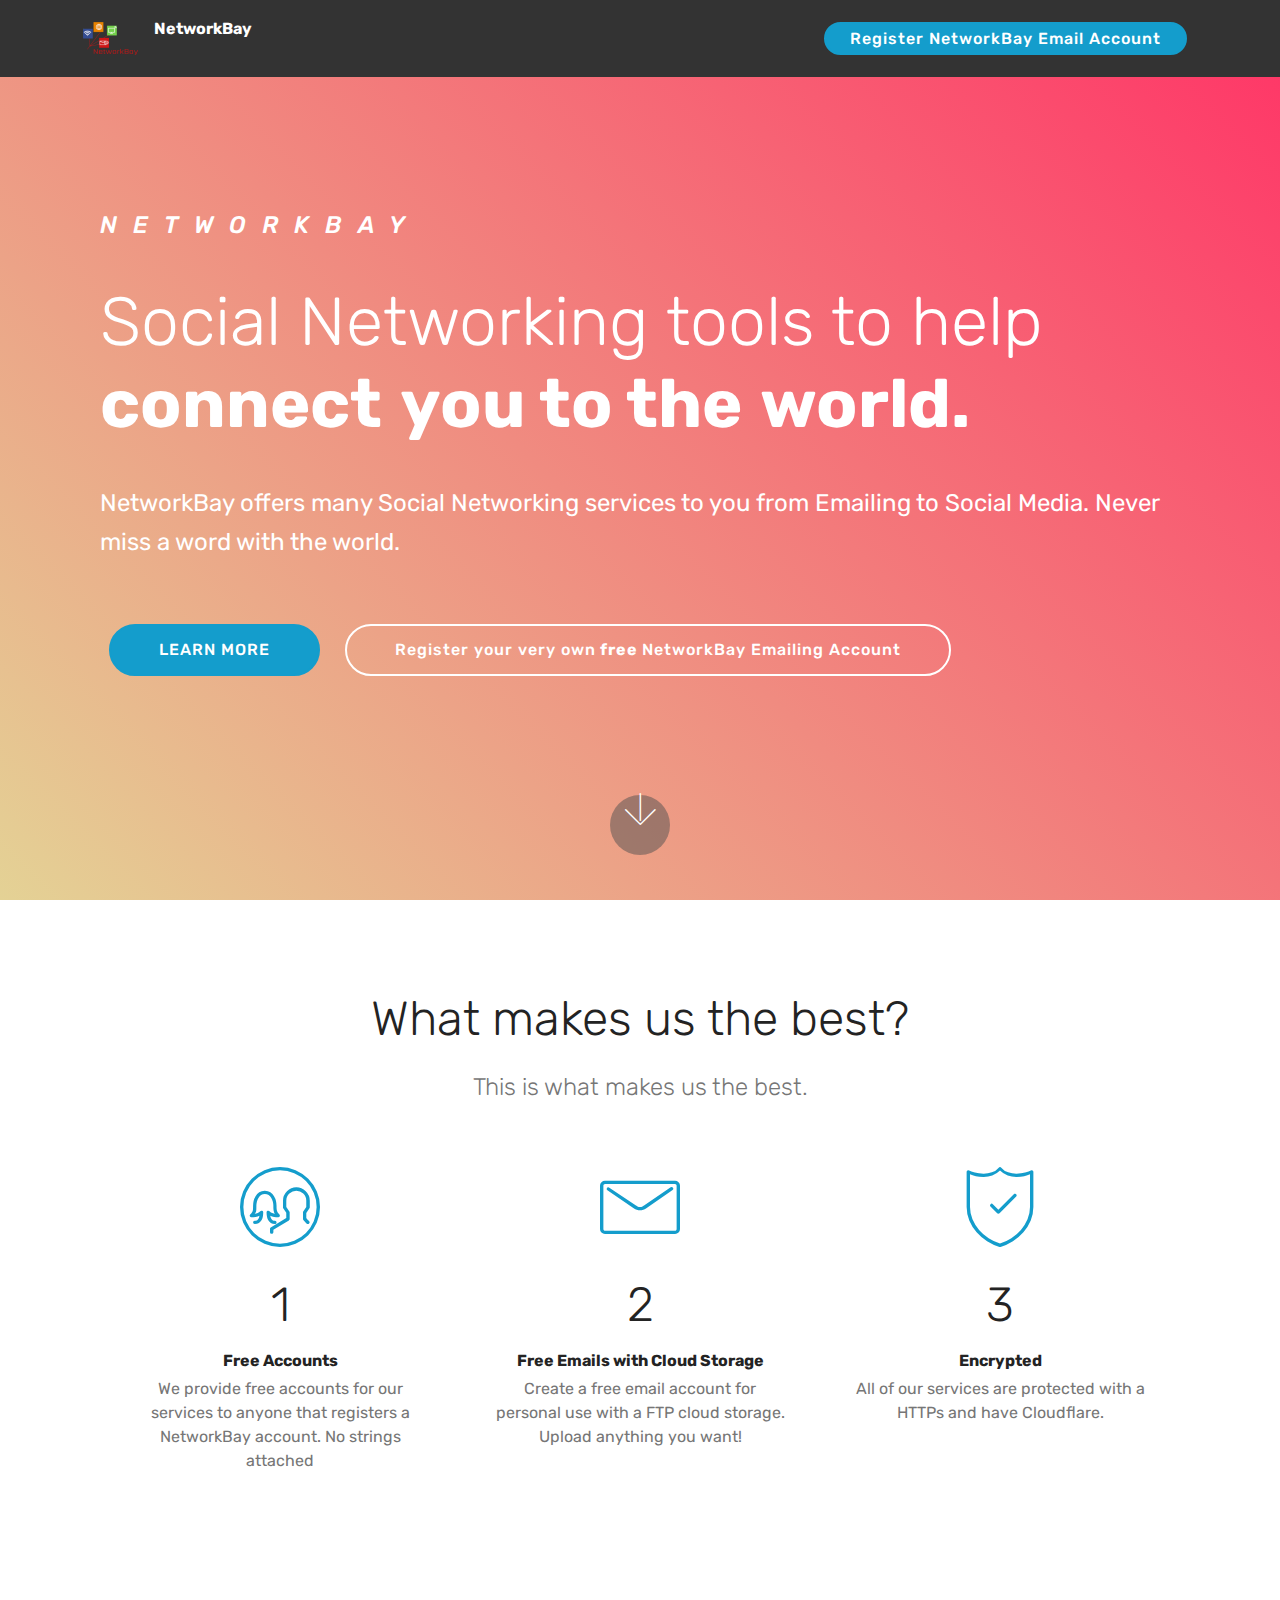
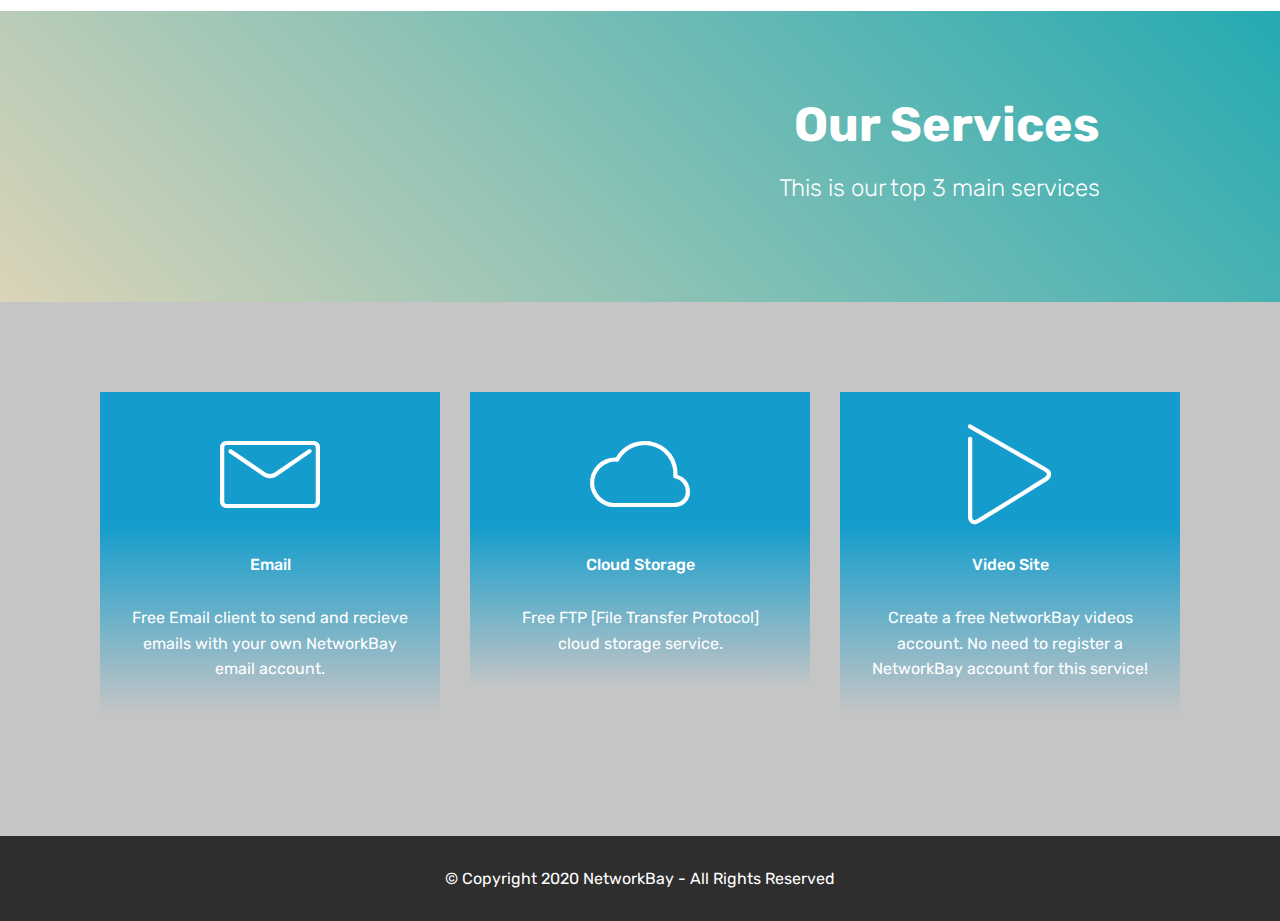
==== commit 7a41b9b5: "Website Update" ====
--- a/index.html
+++ b/index.html
@@ -7,9 +7,9 @@
   <meta name="generator" content="Mobirise v4.11.3, mobirise.com">
   <meta name="viewport" content="width=device-width, initial-scale=1, minimum-scale=1">
   <link rel="shortcut icon" href="assets/images/unknown-122x122.png" type="image/x-icon">
-  <meta name="description" content="">
-  
-  <title>Home</title>
+  <meta name="description" content="NetworkBay. Creating tools for everyone to expand themselves online.">
+  
+  <title>NetworkBay</title>
   <link rel="stylesheet" href="assets/web/assets/mobirise-icons/mobirise-icons.css">
   <link rel="stylesheet" href="assets/bootstrap/css/bootstrap.min.css">
   <link rel="stylesheet" href="assets/bootstrap/css/bootstrap-grid.min.css">
@@ -47,24 +47,13 @@
             </div>
         </div>
         <div class="collapse navbar-collapse" id="navbarSupportedContent">
-            <ul class="navbar-nav nav-dropdown" data-app-modern-menu="true"><li class="nav-item">
-                    <a class="nav-link link text-white display-4" href="https://mobirise.co">
-                        <span class="mbri-home mbr-iconfont mbr-iconfont-btn"></span>
-                        Services
-                    </a>
-                </li>
-                <li class="nav-item">
-                    <a class="nav-link link text-white display-4" href="https://mobirise.co">
-                        <span class="mbri-search mbr-iconfont mbr-iconfont-btn"></span>
-                        About Us
-                    </a>
-                </li></ul>
-            <div class="navbar-buttons mbr-section-btn"><a class="btn btn-sm btn-primary display-4" href="https://mobirise.co">Register NetworkBay Email Account</a></div>
+            
+            <div class="navbar-buttons mbr-section-btn"><a class="btn btn-sm btn-primary display-4" href="page1.html#pricing-tables1-l">Register NetworkBay Email Account</a></div>
         </div>
     </nav>
 </section>
 
-<section class="engine"><a href="https://mobirise.info/r">free bootstrap templates</a></section><section class="header11 cid-s6OEL0o48B mbr-fullscreen" id="header11-2">
+<section class="engine"><a href="https://mobirise.info/u">bootstrap html templates</a></section><section class="header11 cid-s6OEL0o48B mbr-fullscreen" id="header11-2">
 
     <!-- Block parameters controls (Blue "Gear" panel) -->
     
@@ -77,8 +66,8 @@
                 NETWORKBAY</h3>
             <h1 class="mbr-section-title py-3 mbr-fonts-style display-1">Social Networking tools to help <strong>connect</strong> <strong>you to the</strong> <strong>world.</strong></h1>
             <p class="mbr-text py-3 mbr-fonts-style display-5">NetworkBay offers many Social Networking services to you from Emailing to Social Media. Never miss a word with the world.</p>
-            <div class="mbr-section-btn py-4"><a class="btn btn-md btn-primary display-4" href="https://mobirise.co">LEARN MORE</a>
-                    <a class="btn btn-md btn-white-outline display-4" href="https://mobirise.co">Register your very own <strong>&nbsp;free&nbsp;</strong>NetworkBay Emailing Account</a></div>
+            <div class="mbr-section-btn py-4"><a class="btn btn-md btn-primary display-4" href="index.html#counters1-3">LEARN MORE</a>
+                    <a class="btn btn-md btn-white-outline display-4" href="RegisterEmail.html#pricing-tables1-l">Register your very own <strong>&nbsp;free&nbsp;</strong>NetworkBay Emailing Account</a></div>
         </div>
     </div>
 
@@ -167,10 +156,7 @@
     <div class="container">
         <div class="row main justify-content-center">
             <div class="media-container-column col-12 col-lg-3 col-md-4">
-                <div class="mbr-section-btn align-left py-4"><a class="btn btn-primary display-4" href="https://mobirise.co">
-                    <span class="mbri-preview mbr-iconfont"></span>
-                    SEE MORE
-                    </a></div>
+                
             </div>
             <div class="media-container-column title col-12 col-lg-7 col-md-6">
                 <h2 class="align-right mbr-bold mbr-white pb-3 mbr-fonts-style display-2">
@@ -201,11 +187,7 @@
                         Email</h4>
                     <p class="mbr-text mbr-fonts-style display-7">
                        Free Email client to send and recieve emails with your own NetworkBay email account.</p>
-                    <div class="mbr-section-btn text-center">
-                        <a href="https://mobirise.co" class="btn btn-secondary display-4">
-                            More
-                        </a>
-                    </div>
+                    
                 </div>
             </div>
 
@@ -218,11 +200,7 @@
                         Cloud Storage</h4>
                     <p class="mbr-text mbr-fonts-style display-7">
                        Free FTP [File Transfer Protocol] cloud storage service.</p>
-                    <div class="mbr-section-btn text-center">
-                        <a href="https://mobirise.co" class="btn btn-secondary display-4">
-                            More
-                        </a>
-                    </div>
+                    
                 </div>
             </div>
 
@@ -235,11 +213,7 @@
                         Video Site</h4>
                     <p class="mbr-text mbr-fonts-style display-7">
                        Create a free NetworkBay videos account. No need to register a NetworkBay account for this service!</p>
-                    <div class="mbr-section-btn text-center">
-                        <a href="https://mobirise.co" class="btn btn-secondary display-4">
-                            More
-                        </a>
-                    </div>
+                    
                 </div>
             </div>
 
--- a/assets/mobirise/css/mbr-additional.css
+++ b/assets/mobirise/css/mbr-additional.css
@@ -1108,95 +1108,238 @@
 .cid-s6OE3MoCYk .dropdown-item:hover {
   color: #c1c1c1 !important;
 }
-.cid-s6OEL0o48B {
-  background: linear-gradient(45deg, #e4d295, #ff3366);
-}
-.cid-s6OEL0o48B .mbr-section-subtitle {
-  font-style: italic;
-  letter-spacing: 1rem;
-}
-.cid-s6OFIU6RTx {
-  padding-top: 90px;
-  padding-bottom: 90px;
-  background-color: #ffffff;
-}
-.cid-s6OFIU6RTx h3 {
-  text-align: center;
-}
-.cid-s6OFIU6RTx .mbr-section-subtitle {
-  color: #767676;
-  font-weight: 300;
-}
-.cid-s6OFIU6RTx .mbr-content-text {
-  color: #767676;
-  text-align: center;
-}
-.cid-s6OFIU6RTx .panel-item {
-  background: #ffffff;
-}
-.cid-s6OFIU6RTx .card {
-  word-wrap: break-word;
-}
-.cid-s6OFIU6RTx .mbr-iconfont {
-  font-size: 80px;
-  color: #149dcc;
-}
-.cid-s7uW0b5M3a {
-  padding-top: 90px;
-  padding-bottom: 90px;
-  background: linear-gradient(45deg, #dbd4b8, #25aab2);
-}
-.cid-s7uW0b5M3a .btn {
-  margin: 0 0 .5rem 0;
-}
-.cid-s7uVNuhYOD {
-  padding-top: 90px;
-  padding-bottom: 90px;
-  background-image: url("../../../assets/images/background4.jpg");
-}
-.cid-s7uVNuhYOD h4 {
-  font-weight: 500;
-  color: #ffffff;
-}
-.cid-s7uVNuhYOD p {
-  color: #ffffff;
-}
-.cid-s7uVNuhYOD .card {
-  margin-bottom: 2rem;
-}
-.cid-s7uVNuhYOD .card-img {
-  border-radius: 0;
-  padding: 2rem 2rem 0 2rem;
-  background-color: #149dcc;
-}
-.cid-s7uVNuhYOD .card-img span {
-  font-size: 100px;
-  color: #ffffff;
-}
-.cid-s7uVNuhYOD .card-box {
-  padding-bottom: 2rem;
-  background-color: #149dcc;
-  background: linear-gradient(#149dcc, transparent);
-}
-.cid-s7uVNuhYOD .card-box .card-title {
-  margin: 0;
-  padding: 2rem 2rem 0 2rem;
-}
-.cid-s7uVNuhYOD .card-box .mbr-text {
-  margin-bottom: 0;
-  padding: 2rem 2rem 0 2rem;
-}
-.cid-s7uVNuhYOD .card-box .mbr-section-btn {
-  padding-top: 1rem;
-}
-.cid-s7uVNuhYOD .card-box .mbr-section-btn a {
-  margin-top: 1rem;
-  margin-bottom: 0;
-}
 .cid-s7uXBY1iLY {
   padding-top: 30px;
   padding-bottom: 30px;
   background-color: #2e2e2e;
+}
+.cid-sapcahCSkH {
+  padding-top: 90px;
+  padding-bottom: 90px;
+  background-image: url("../../../assets/images/mbr-1920x1280.jpg");
+}
+.cid-sapDQ3KJKt {
+  padding-top: 90px;
+  padding-bottom: 90px;
+  background-color: #ffffff;
+}
+.cid-sapDQ3KJKt .mbr-section-subtitle {
+  color: #767676;
+  font-weight: 300;
+}
+.cid-sapDQ3KJKt .number-wrap {
+  color: #ffffff;
+  border-color: rgba(255, 255, 255, 0.15);
+  position: relative;
+  display: inline-block;
+  text-align: center;
+  padding: 5px 10px 13px 10px;
+  margin: 0;
+  min-width: 118px;
+  border-radius: 2px;
+  max-width: 100%;
+}
+.cid-sapDQ3KJKt .number {
+  font-style: normal;
+  font-weight: 700;
+  text-transform: none;
+  letter-spacing: -2px;
+  font-size: 55px;
+  word-spacing: 0;
+  line-height: 1.3;
+  color: #ffffff;
+}
+.cid-sapDQ3KJKt .period {
+  display: block;
+  padding-top: 2px;
+  border-top: 1px solid rgba(0, 0, 0, 0.1);
+}
+.cid-sapDQ3KJKt .dot {
+  position: absolute;
+  top: -10px;
+  right: -1em;
+  width: 1em;
+  display: block;
+  font-size: 55px;
+  height: 83%;
+  overflow: hidden;
+  font-style: normal;
+  font-weight: 700;
+  line-height: 89.65px;
+  text-transform: none;
+  letter-spacing: 0;
+  word-spacing: 0;
+  color: #ffffff;
+}
+.cid-sapDQ3KJKt .countdown-cont {
+  background: linear-gradient(45deg, #149dcc, #e4d295);
+  max-width: 700px;
+  border-radius: 3px;
+  margin: 0 auto;
+}
+@media (max-width: 768px) {
+  .cid-sapDQ3KJKt .dot {
+    display: none;
+  }
+  .cid-sapDQ3KJKt .col-xs-3 {
+    padding-left: 0;
+    padding-right: 0;
+    max-width: 25%;
+    flex: 0 0 25%;
+  }
+  .cid-sapDQ3KJKt .number-wrap {
+    min-width: auto;
+  }
+}
+@media (max-width: 576px) {
+  .cid-sapDQ3KJKt .row {
+    flex-wrap: nowrap;
+  }
+  .cid-sapDQ3KJKt .number {
+    white-space: nowrap;
+  }
+}
+@media (max-width: 440px) {
+  .cid-sapDQ3KJKt .number {
+    font-size: 30px;
+  }
+  .cid-sapDQ3KJKt .period {
+    font-size: 0.8rem;
+  }
+}
+@media (max-width: 300px) {
+  .cid-sapDQ3KJKt .number {
+    font-size: 20px;
+  }
+  .cid-sapDQ3KJKt .period {
+    font-size: 0.6rem;
+  }
+}
+.cid-saptM5VfDi {
+  padding-top: 15px;
+  padding-bottom: 15px;
+  background: linear-gradient(45deg, #0f7699, #cc2952);
+}
+.cid-saptM5VfDi .list-group-item {
+  padding: .75rem 3.25rem;
+}
+.cid-saptM5VfDi .plan {
+  word-break: break-word;
+  position: relative;
+  max-width: 300px;
+  padding-right: 0;
+  padding-left: 0;
+  color: #767676;
+}
+.cid-saptM5VfDi .plan .list-group-item {
+  position: relative;
+  -webkit-justify-content: center;
+  justify-content: center;
+  border: 0;
+}
+.cid-saptM5VfDi .plan .list-group-item::after {
+  position: absolute;
+  bottom: 0;
+  left: 20%;
+  width: 60%;
+  height: 2px;
+  content: "";
+  background-color: #eaeaea;
+}
+.cid-saptM5VfDi .plan .list-group-item:last-child::after {
+  display: none;
+}
+.cid-saptM5VfDi .plan-header {
+  padding-left: 1rem;
+  padding-right: 1rem;
+}
+.cid-saptM5VfDi .plan-header,
+.cid-saptM5VfDi .plan-body {
+  background-color: #fff;
+}
+.cid-saptM5VfDi .price-figure {
+  font-weight: 700;
+  color: #232323;
+}
+.cid-saptM5VfDi .price-value {
+  font-weight: 700;
+  vertical-align: top;
+}
+@media (max-width: 550px) {
+  .cid-saptM5VfDi .price-figure {
+    font-size: 4.25rem;
+  }
+}
+.cid-sapFlOWVZQ {
+  padding-top: 60px;
+  padding-bottom: 60px;
+  background-color: #2e2e2e;
+}
+@media (max-width: 767px) {
+  .cid-sapFlOWVZQ .content {
+    text-align: center;
+  }
+  .cid-sapFlOWVZQ .content > div:not(:last-child) {
+    margin-bottom: 2rem;
+  }
+}
+@media (max-width: 767px) {
+  .cid-sapFlOWVZQ .media-wrap {
+    margin-bottom: 1rem;
+  }
+}
+.cid-sapFlOWVZQ .media-wrap .mbr-iconfont-logo {
+  font-size: 7.5rem;
+  color: #f36;
+}
+.cid-sapFlOWVZQ .media-wrap img {
+  height: 6rem;
+}
+@media (max-width: 767px) {
+  .cid-sapFlOWVZQ .footer-lower .copyright {
+    margin-bottom: 1rem;
+    text-align: center;
+  }
+}
+.cid-sapFlOWVZQ .footer-lower hr {
+  margin: 1rem 0;
+  border-color: #fff;
+  opacity: .05;
+}
+.cid-sapFlOWVZQ .footer-lower .social-list {
+  padding-left: 0;
+  margin-bottom: 0;
+  list-style: none;
+  display: flex;
+  -webkit-flex-wrap: wrap;
+  flex-wrap: wrap;
+  -webkit-justify-content: flex-end;
+  justify-content: flex-end;
+}
+.cid-sapFlOWVZQ .footer-lower .social-list .mbr-iconfont-social {
+  font-size: 1.3rem;
+  color: #fff;
+}
+.cid-sapFlOWVZQ .footer-lower .social-list .soc-item {
+  margin: 0 .5rem;
+}
+.cid-sapFlOWVZQ .footer-lower .social-list a {
+  margin: 0;
+  opacity: .5;
+  -webkit-transition: .2s linear;
+  transition: .2s linear;
+}
+.cid-sapFlOWVZQ .footer-lower .social-list a:hover {
+  opacity: 1;
+}
+@media (max-width: 767px) {
+  .cid-sapFlOWVZQ .footer-lower .social-list {
+    -webkit-justify-content: center;
+    justify-content: center;
+  }
+}
+.cid-sapFlOWVZQ H5 {
+  text-align: center;
 }
 .cid-s6OE3MoCYk .navbar {
   padding: .5rem 0;
@@ -1597,68 +1740,93 @@
 .cid-s6OE3MoCYk .dropdown-item:hover {
   color: #c1c1c1 !important;
 }
+.cid-s6OEL0o48B {
+  background: linear-gradient(45deg, #e4d295, #ff3366);
+}
+.cid-s6OEL0o48B .mbr-section-subtitle {
+  font-style: italic;
+  letter-spacing: 1rem;
+}
+.cid-s6OFIU6RTx {
+  padding-top: 90px;
+  padding-bottom: 90px;
+  background-color: #ffffff;
+}
+.cid-s6OFIU6RTx h3 {
+  text-align: center;
+}
+.cid-s6OFIU6RTx .mbr-section-subtitle {
+  color: #767676;
+  font-weight: 300;
+}
+.cid-s6OFIU6RTx .mbr-content-text {
+  color: #767676;
+  text-align: center;
+}
+.cid-s6OFIU6RTx .panel-item {
+  background: #ffffff;
+}
+.cid-s6OFIU6RTx .card {
+  word-wrap: break-word;
+}
+.cid-s6OFIU6RTx .mbr-iconfont {
+  font-size: 80px;
+  color: #149dcc;
+}
+.cid-s7uW0b5M3a {
+  padding-top: 90px;
+  padding-bottom: 90px;
+  background: linear-gradient(45deg, #dbd4b8, #25aab2);
+}
+.cid-s7uW0b5M3a .btn {
+  margin: 0 0 .5rem 0;
+}
+.cid-s7uVNuhYOD {
+  padding-top: 90px;
+  padding-bottom: 90px;
+  background-image: url("../../../assets/images/background4.jpg");
+}
+.cid-s7uVNuhYOD h4 {
+  font-weight: 500;
+  color: #ffffff;
+}
+.cid-s7uVNuhYOD p {
+  color: #ffffff;
+}
+.cid-s7uVNuhYOD .card {
+  margin-bottom: 2rem;
+}
+.cid-s7uVNuhYOD .card-img {
+  border-radius: 0;
+  padding: 2rem 2rem 0 2rem;
+  background-color: #149dcc;
+}
+.cid-s7uVNuhYOD .card-img span {
+  font-size: 100px;
+  color: #ffffff;
+}
+.cid-s7uVNuhYOD .card-box {
+  padding-bottom: 2rem;
+  background-color: #149dcc;
+  background: linear-gradient(#149dcc, transparent);
+}
+.cid-s7uVNuhYOD .card-box .card-title {
+  margin: 0;
+  padding: 2rem 2rem 0 2rem;
+}
+.cid-s7uVNuhYOD .card-box .mbr-text {
+  margin-bottom: 0;
+  padding: 2rem 2rem 0 2rem;
+}
+.cid-s7uVNuhYOD .card-box .mbr-section-btn {
+  padding-top: 1rem;
+}
+.cid-s7uVNuhYOD .card-box .mbr-section-btn a {
+  margin-top: 1rem;
+  margin-bottom: 0;
+}
 .cid-s7uXBY1iLY {
   padding-top: 30px;
   padding-bottom: 30px;
   background-color: #2e2e2e;
 }
-.cid-sapcahCSkH {
-  padding-top: 90px;
-  padding-bottom: 90px;
-  background-image: url("../../../assets/images/mbr-1920x1280.jpg");
-}
-.cid-saptM5VfDi {
-  padding-top: 15px;
-  padding-bottom: 15px;
-  background: linear-gradient(45deg, #0f7699, #cc2952);
-}
-.cid-saptM5VfDi .list-group-item {
-  padding: .75rem 3.25rem;
-}
-.cid-saptM5VfDi .plan {
-  word-break: break-word;
-  position: relative;
-  max-width: 300px;
-  padding-right: 0;
-  padding-left: 0;
-  color: #767676;
-}
-.cid-saptM5VfDi .plan .list-group-item {
-  position: relative;
-  -webkit-justify-content: center;
-  justify-content: center;
-  border: 0;
-}
-.cid-saptM5VfDi .plan .list-group-item::after {
-  position: absolute;
-  bottom: 0;
-  left: 20%;
-  width: 60%;
-  height: 2px;
-  content: "";
-  background-color: #eaeaea;
-}
-.cid-saptM5VfDi .plan .list-group-item:last-child::after {
-  display: none;
-}
-.cid-saptM5VfDi .plan-header {
-  padding-left: 1rem;
-  padding-right: 1rem;
-}
-.cid-saptM5VfDi .plan-header,
-.cid-saptM5VfDi .plan-body {
-  background-color: #fff;
-}
-.cid-saptM5VfDi .price-figure {
-  font-weight: 700;
-  color: #232323;
-}
-.cid-saptM5VfDi .price-value {
-  font-weight: 700;
-  vertical-align: top;
-}
-@media (max-width: 550px) {
-  .cid-saptM5VfDi .price-figure {
-    font-size: 4.25rem;
-  }
-}
--- a/assets/mobirise/css/mbr-additional.css
+++ b/assets/mobirise/css/mbr-additional.css
@@ -1108,95 +1108,238 @@
 .cid-s6OE3MoCYk .dropdown-item:hover {
   color: #c1c1c1 !important;
 }
-.cid-s6OEL0o48B {
-  background: linear-gradient(45deg, #e4d295, #ff3366);
-}
-.cid-s6OEL0o48B .mbr-section-subtitle {
-  font-style: italic;
-  letter-spacing: 1rem;
-}
-.cid-s6OFIU6RTx {
-  padding-top: 90px;
-  padding-bottom: 90px;
-  background-color: #ffffff;
-}
-.cid-s6OFIU6RTx h3 {
-  text-align: center;
-}
-.cid-s6OFIU6RTx .mbr-section-subtitle {
-  color: #767676;
-  font-weight: 300;
-}
-.cid-s6OFIU6RTx .mbr-content-text {
-  color: #767676;
-  text-align: center;
-}
-.cid-s6OFIU6RTx .panel-item {
-  background: #ffffff;
-}
-.cid-s6OFIU6RTx .card {
-  word-wrap: break-word;
-}
-.cid-s6OFIU6RTx .mbr-iconfont {
-  font-size: 80px;
-  color: #149dcc;
-}
-.cid-s7uW0b5M3a {
-  padding-top: 90px;
-  padding-bottom: 90px;
-  background: linear-gradient(45deg, #dbd4b8, #25aab2);
-}
-.cid-s7uW0b5M3a .btn {
-  margin: 0 0 .5rem 0;
-}
-.cid-s7uVNuhYOD {
-  padding-top: 90px;
-  padding-bottom: 90px;
-  background-image: url("../../../assets/images/background4.jpg");
-}
-.cid-s7uVNuhYOD h4 {
-  font-weight: 500;
-  color: #ffffff;
-}
-.cid-s7uVNuhYOD p {
-  color: #ffffff;
-}
-.cid-s7uVNuhYOD .card {
-  margin-bottom: 2rem;
-}
-.cid-s7uVNuhYOD .card-img {
-  border-radius: 0;
-  padding: 2rem 2rem 0 2rem;
-  background-color: #149dcc;
-}
-.cid-s7uVNuhYOD .card-img span {
-  font-size: 100px;
-  color: #ffffff;
-}
-.cid-s7uVNuhYOD .card-box {
-  padding-bottom: 2rem;
-  background-color: #149dcc;
-  background: linear-gradient(#149dcc, transparent);
-}
-.cid-s7uVNuhYOD .card-box .card-title {
-  margin: 0;
-  padding: 2rem 2rem 0 2rem;
-}
-.cid-s7uVNuhYOD .card-box .mbr-text {
-  margin-bottom: 0;
-  padding: 2rem 2rem 0 2rem;
-}
-.cid-s7uVNuhYOD .card-box .mbr-section-btn {
-  padding-top: 1rem;
-}
-.cid-s7uVNuhYOD .card-box .mbr-section-btn a {
-  margin-top: 1rem;
-  margin-bottom: 0;
-}
 .cid-s7uXBY1iLY {
   padding-top: 30px;
   padding-bottom: 30px;
   background-color: #2e2e2e;
+}
+.cid-sapcahCSkH {
+  padding-top: 90px;
+  padding-bottom: 90px;
+  background-image: url("../../../assets/images/mbr-1920x1280.jpg");
+}
+.cid-sapDQ3KJKt {
+  padding-top: 90px;
+  padding-bottom: 90px;
+  background-color: #ffffff;
+}
+.cid-sapDQ3KJKt .mbr-section-subtitle {
+  color: #767676;
+  font-weight: 300;
+}
+.cid-sapDQ3KJKt .number-wrap {
+  color: #ffffff;
+  border-color: rgba(255, 255, 255, 0.15);
+  position: relative;
+  display: inline-block;
+  text-align: center;
+  padding: 5px 10px 13px 10px;
+  margin: 0;
+  min-width: 118px;
+  border-radius: 2px;
+  max-width: 100%;
+}
+.cid-sapDQ3KJKt .number {
+  font-style: normal;
+  font-weight: 700;
+  text-transform: none;
+  letter-spacing: -2px;
+  font-size: 55px;
+  word-spacing: 0;
+  line-height: 1.3;
+  color: #ffffff;
+}
+.cid-sapDQ3KJKt .period {
+  display: block;
+  padding-top: 2px;
+  border-top: 1px solid rgba(0, 0, 0, 0.1);
+}
+.cid-sapDQ3KJKt .dot {
+  position: absolute;
+  top: -10px;
+  right: -1em;
+  width: 1em;
+  display: block;
+  font-size: 55px;
+  height: 83%;
+  overflow: hidden;
+  font-style: normal;
+  font-weight: 700;
+  line-height: 89.65px;
+  text-transform: none;
+  letter-spacing: 0;
+  word-spacing: 0;
+  color: #ffffff;
+}
+.cid-sapDQ3KJKt .countdown-cont {
+  background: linear-gradient(45deg, #149dcc, #e4d295);
+  max-width: 700px;
+  border-radius: 3px;
+  margin: 0 auto;
+}
+@media (max-width: 768px) {
+  .cid-sapDQ3KJKt .dot {
+    display: none;
+  }
+  .cid-sapDQ3KJKt .col-xs-3 {
+    padding-left: 0;
+    padding-right: 0;
+    max-width: 25%;
+    flex: 0 0 25%;
+  }
+  .cid-sapDQ3KJKt .number-wrap {
+    min-width: auto;
+  }
+}
+@media (max-width: 576px) {
+  .cid-sapDQ3KJKt .row {
+    flex-wrap: nowrap;
+  }
+  .cid-sapDQ3KJKt .number {
+    white-space: nowrap;
+  }
+}
+@media (max-width: 440px) {
+  .cid-sapDQ3KJKt .number {
+    font-size: 30px;
+  }
+  .cid-sapDQ3KJKt .period {
+    font-size: 0.8rem;
+  }
+}
+@media (max-width: 300px) {
+  .cid-sapDQ3KJKt .number {
+    font-size: 20px;
+  }
+  .cid-sapDQ3KJKt .period {
+    font-size: 0.6rem;
+  }
+}
+.cid-saptM5VfDi {
+  padding-top: 15px;
+  padding-bottom: 15px;
+  background: linear-gradient(45deg, #0f7699, #cc2952);
+}
+.cid-saptM5VfDi .list-group-item {
+  padding: .75rem 3.25rem;
+}
+.cid-saptM5VfDi .plan {
+  word-break: break-word;
+  position: relative;
+  max-width: 300px;
+  padding-right: 0;
+  padding-left: 0;
+  color: #767676;
+}
+.cid-saptM5VfDi .plan .list-group-item {
+  position: relative;
+  -webkit-justify-content: center;
+  justify-content: center;
+  border: 0;
+}
+.cid-saptM5VfDi .plan .list-group-item::after {
+  position: absolute;
+  bottom: 0;
+  left: 20%;
+  width: 60%;
+  height: 2px;
+  content: "";
+  background-color: #eaeaea;
+}
+.cid-saptM5VfDi .plan .list-group-item:last-child::after {
+  display: none;
+}
+.cid-saptM5VfDi .plan-header {
+  padding-left: 1rem;
+  padding-right: 1rem;
+}
+.cid-saptM5VfDi .plan-header,
+.cid-saptM5VfDi .plan-body {
+  background-color: #fff;
+}
+.cid-saptM5VfDi .price-figure {
+  font-weight: 700;
+  color: #232323;
+}
+.cid-saptM5VfDi .price-value {
+  font-weight: 700;
+  vertical-align: top;
+}
+@media (max-width: 550px) {
+  .cid-saptM5VfDi .price-figure {
+    font-size: 4.25rem;
+  }
+}
+.cid-sapFlOWVZQ {
+  padding-top: 60px;
+  padding-bottom: 60px;
+  background-color: #2e2e2e;
+}
+@media (max-width: 767px) {
+  .cid-sapFlOWVZQ .content {
+    text-align: center;
+  }
+  .cid-sapFlOWVZQ .content > div:not(:last-child) {
+    margin-bottom: 2rem;
+  }
+}
+@media (max-width: 767px) {
+  .cid-sapFlOWVZQ .media-wrap {
+    margin-bottom: 1rem;
+  }
+}
+.cid-sapFlOWVZQ .media-wrap .mbr-iconfont-logo {
+  font-size: 7.5rem;
+  color: #f36;
+}
+.cid-sapFlOWVZQ .media-wrap img {
+  height: 6rem;
+}
+@media (max-width: 767px) {
+  .cid-sapFlOWVZQ .footer-lower .copyright {
+    margin-bottom: 1rem;
+    text-align: center;
+  }
+}
+.cid-sapFlOWVZQ .footer-lower hr {
+  margin: 1rem 0;
+  border-color: #fff;
+  opacity: .05;
+}
+.cid-sapFlOWVZQ .footer-lower .social-list {
+  padding-left: 0;
+  margin-bottom: 0;
+  list-style: none;
+  display: flex;
+  -webkit-flex-wrap: wrap;
+  flex-wrap: wrap;
+  -webkit-justify-content: flex-end;
+  justify-content: flex-end;
+}
+.cid-sapFlOWVZQ .footer-lower .social-list .mbr-iconfont-social {
+  font-size: 1.3rem;
+  color: #fff;
+}
+.cid-sapFlOWVZQ .footer-lower .social-list .soc-item {
+  margin: 0 .5rem;
+}
+.cid-sapFlOWVZQ .footer-lower .social-list a {
+  margin: 0;
+  opacity: .5;
+  -webkit-transition: .2s linear;
+  transition: .2s linear;
+}
+.cid-sapFlOWVZQ .footer-lower .social-list a:hover {
+  opacity: 1;
+}
+@media (max-width: 767px) {
+  .cid-sapFlOWVZQ .footer-lower .social-list {
+    -webkit-justify-content: center;
+    justify-content: center;
+  }
+}
+.cid-sapFlOWVZQ H5 {
+  text-align: center;
 }
 .cid-s6OE3MoCYk .navbar {
   padding: .5rem 0;
@@ -1597,68 +1740,93 @@
 .cid-s6OE3MoCYk .dropdown-item:hover {
   color: #c1c1c1 !important;
 }
+.cid-s6OEL0o48B {
+  background: linear-gradient(45deg, #e4d295, #ff3366);
+}
+.cid-s6OEL0o48B .mbr-section-subtitle {
+  font-style: italic;
+  letter-spacing: 1rem;
+}
+.cid-s6OFIU6RTx {
+  padding-top: 90px;
+  padding-bottom: 90px;
+  background-color: #ffffff;
+}
+.cid-s6OFIU6RTx h3 {
+  text-align: center;
+}
+.cid-s6OFIU6RTx .mbr-section-subtitle {
+  color: #767676;
+  font-weight: 300;
+}
+.cid-s6OFIU6RTx .mbr-content-text {
+  color: #767676;
+  text-align: center;
+}
+.cid-s6OFIU6RTx .panel-item {
+  background: #ffffff;
+}
+.cid-s6OFIU6RTx .card {
+  word-wrap: break-word;
+}
+.cid-s6OFIU6RTx .mbr-iconfont {
+  font-size: 80px;
+  color: #149dcc;
+}
+.cid-s7uW0b5M3a {
+  padding-top: 90px;
+  padding-bottom: 90px;
+  background: linear-gradient(45deg, #dbd4b8, #25aab2);
+}
+.cid-s7uW0b5M3a .btn {
+  margin: 0 0 .5rem 0;
+}
+.cid-s7uVNuhYOD {
+  padding-top: 90px;
+  padding-bottom: 90px;
+  background-image: url("../../../assets/images/background4.jpg");
+}
+.cid-s7uVNuhYOD h4 {
+  font-weight: 500;
+  color: #ffffff;
+}
+.cid-s7uVNuhYOD p {
+  color: #ffffff;
+}
+.cid-s7uVNuhYOD .card {
+  margin-bottom: 2rem;
+}
+.cid-s7uVNuhYOD .card-img {
+  border-radius: 0;
+  padding: 2rem 2rem 0 2rem;
+  background-color: #149dcc;
+}
+.cid-s7uVNuhYOD .card-img span {
+  font-size: 100px;
+  color: #ffffff;
+}
+.cid-s7uVNuhYOD .card-box {
+  padding-bottom: 2rem;
+  background-color: #149dcc;
+  background: linear-gradient(#149dcc, transparent);
+}
+.cid-s7uVNuhYOD .card-box .card-title {
+  margin: 0;
+  padding: 2rem 2rem 0 2rem;
+}
+.cid-s7uVNuhYOD .card-box .mbr-text {
+  margin-bottom: 0;
+  padding: 2rem 2rem 0 2rem;
+}
+.cid-s7uVNuhYOD .card-box .mbr-section-btn {
+  padding-top: 1rem;
+}
+.cid-s7uVNuhYOD .card-box .mbr-section-btn a {
+  margin-top: 1rem;
+  margin-bottom: 0;
+}
 .cid-s7uXBY1iLY {
   padding-top: 30px;
   padding-bottom: 30px;
   background-color: #2e2e2e;
 }
-.cid-sapcahCSkH {
-  padding-top: 90px;
-  padding-bottom: 90px;
-  background-image: url("../../../assets/images/mbr-1920x1280.jpg");
-}
-.cid-saptM5VfDi {
-  padding-top: 15px;
-  padding-bottom: 15px;
-  background: linear-gradient(45deg, #0f7699, #cc2952);
-}
-.cid-saptM5VfDi .list-group-item {
-  padding: .75rem 3.25rem;
-}
-.cid-saptM5VfDi .plan {
-  word-break: break-word;
-  position: relative;
-  max-width: 300px;
-  padding-right: 0;
-  padding-left: 0;
-  color: #767676;
-}
-.cid-saptM5VfDi .plan .list-group-item {
-  position: relative;
-  -webkit-justify-content: center;
-  justify-content: center;
-  border: 0;
-}
-.cid-saptM5VfDi .plan .list-group-item::after {
-  position: absolute;
-  bottom: 0;
-  left: 20%;
-  width: 60%;
-  height: 2px;
-  content: "";
-  background-color: #eaeaea;
-}
-.cid-saptM5VfDi .plan .list-group-item:last-child::after {
-  display: none;
-}
-.cid-saptM5VfDi .plan-header {
-  padding-left: 1rem;
-  padding-right: 1rem;
-}
-.cid-saptM5VfDi .plan-header,
-.cid-saptM5VfDi .plan-body {
-  background-color: #fff;
-}
-.cid-saptM5VfDi .price-figure {
-  font-weight: 700;
-  color: #232323;
-}
-.cid-saptM5VfDi .price-value {
-  font-weight: 700;
-  vertical-align: top;
-}
-@media (max-width: 550px) {
-  .cid-saptM5VfDi .price-figure {
-    font-size: 4.25rem;
-  }
-}
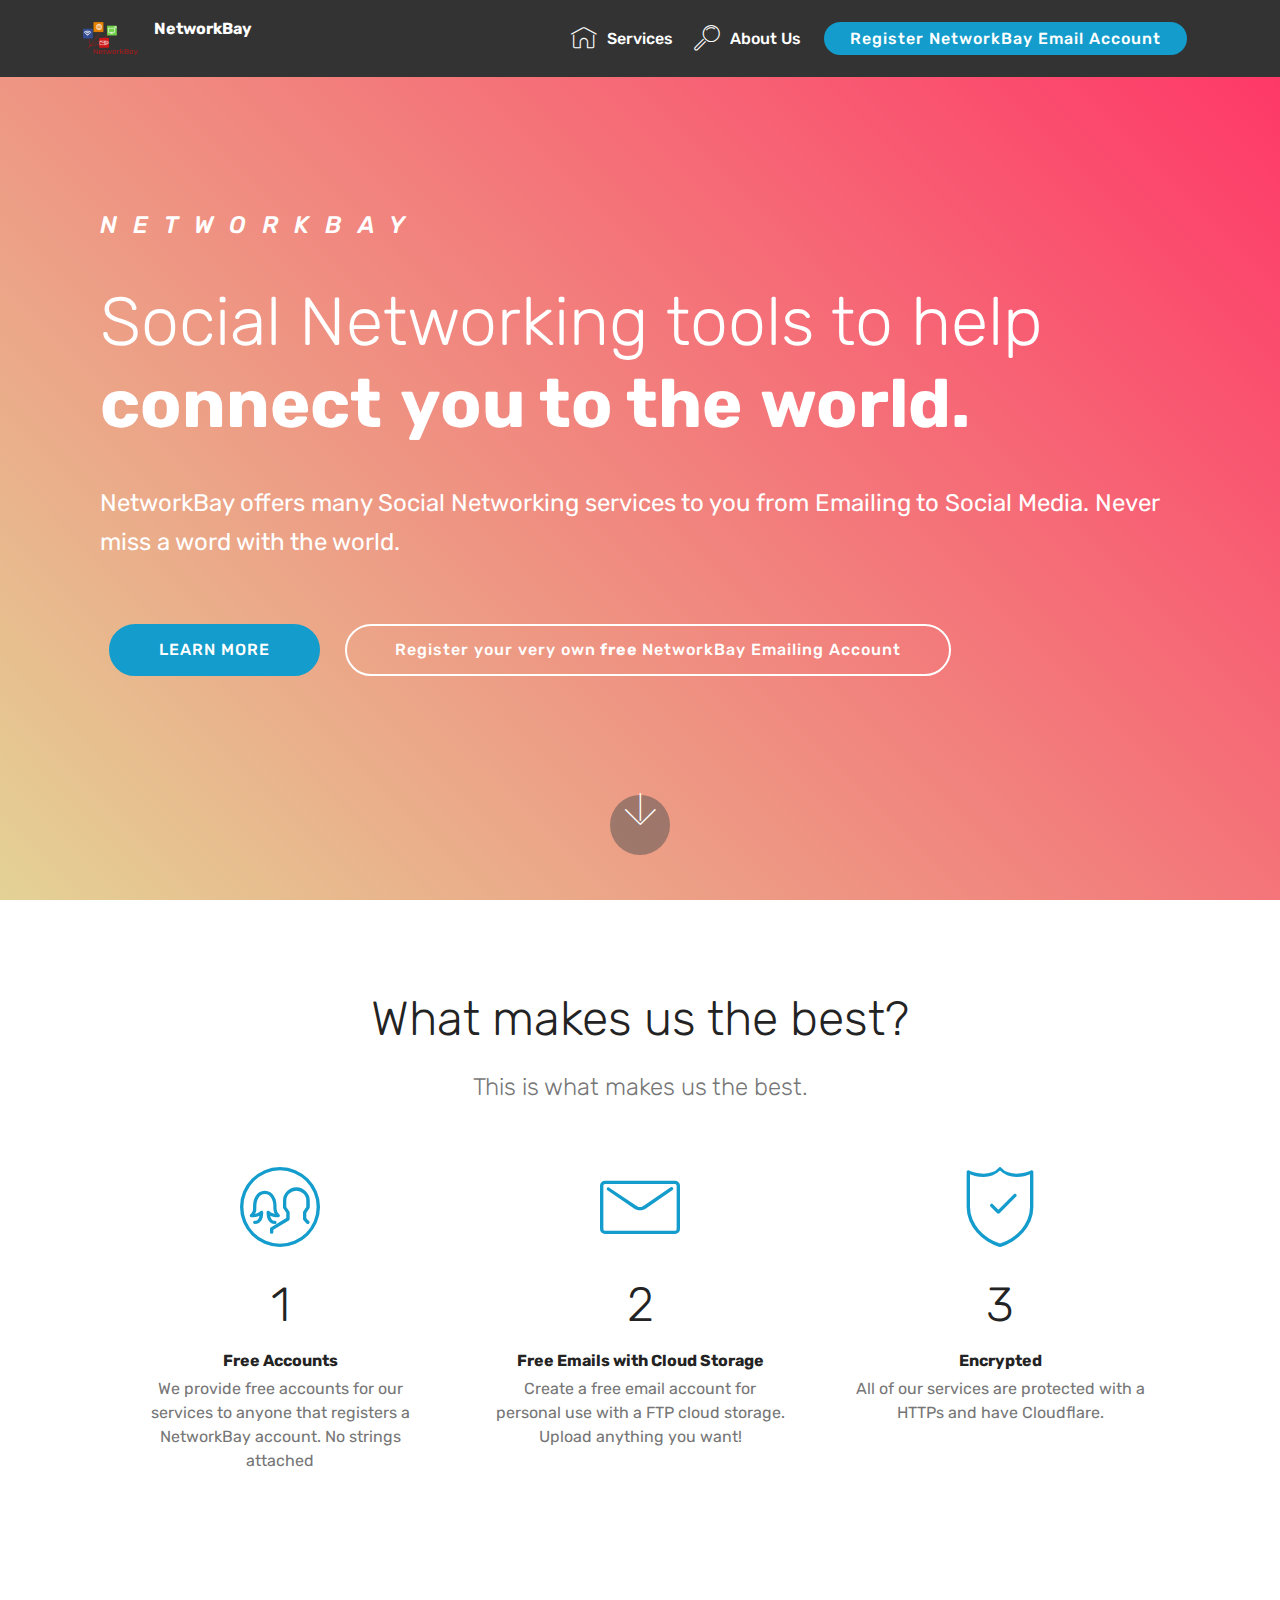
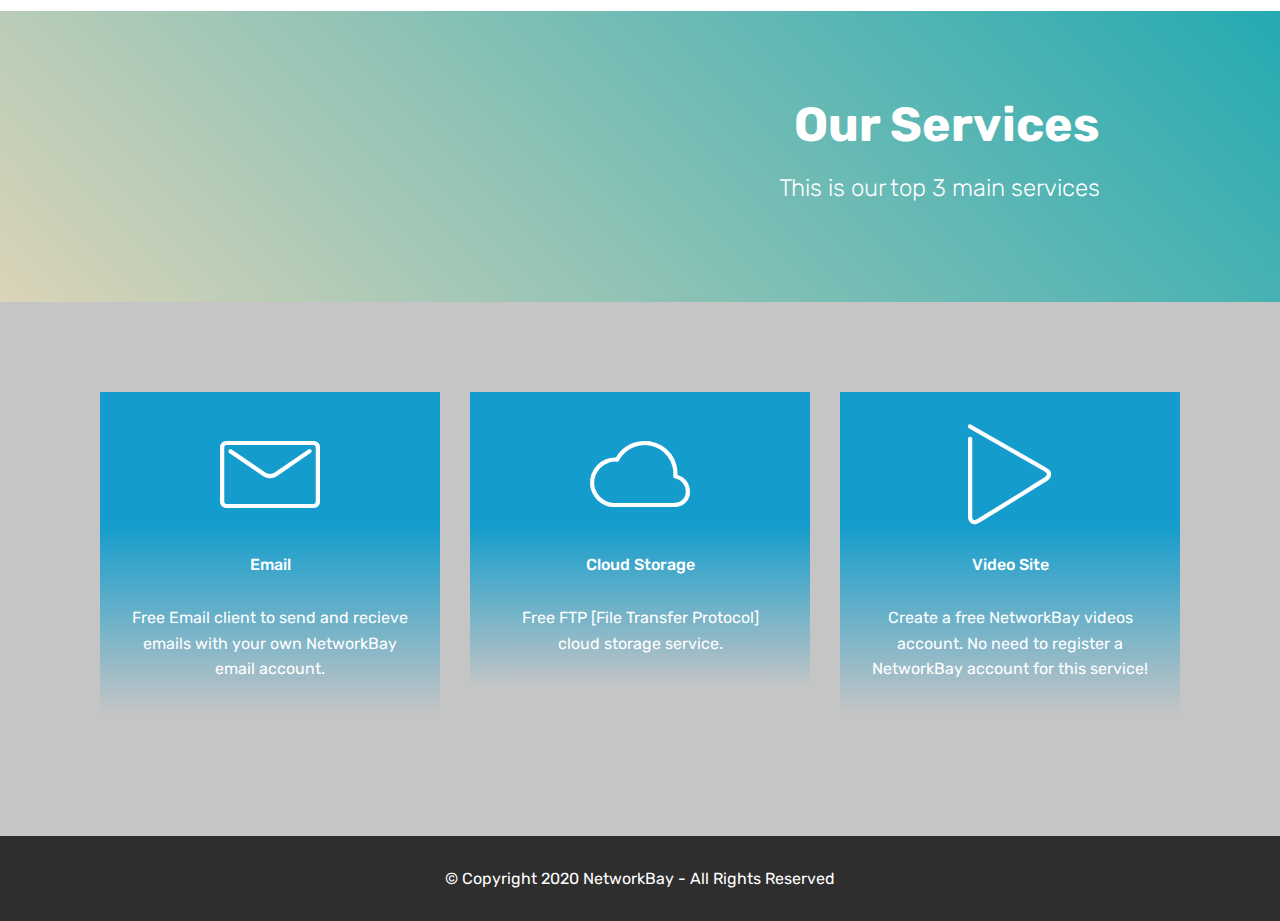
==== commit ba918fa3: "Update" ====
--- a/index.html
+++ b/index.html
@@ -43,17 +43,28 @@
                          <img src="assets/images/unknown-122x122.png" alt="NetworkBay Logo" title="" style="height: 3.8rem;">
                     </a>
                 </span>
-                <span class="navbar-caption-wrap"><a class="navbar-caption text-white display-4" href="https://mobirise.co">NetworkBay<br><br></a></span>
+                <span class="navbar-caption-wrap"><a class="navbar-caption text-white display-4" href="index.html#header11-2">NetworkBay<br><br></a></span>
             </div>
         </div>
         <div class="collapse navbar-collapse" id="navbarSupportedContent">
-            
+            <ul class="navbar-nav nav-dropdown" data-app-modern-menu="true"><li class="nav-item">
+                    <a class="nav-link link text-white display-4" href="https://mobirise.co">
+                        <span class="mbri-home mbr-iconfont mbr-iconfont-btn"></span>
+                        Services
+                    </a>
+                </li>
+                <li class="nav-item">
+                    <a class="nav-link link text-white display-4" href="https://mobirise.co">
+                        <span class="mbri-search mbr-iconfont mbr-iconfont-btn"></span>
+                        About Us
+                    </a>
+                </li></ul>
             <div class="navbar-buttons mbr-section-btn"><a class="btn btn-sm btn-primary display-4" href="page1.html#pricing-tables1-l">Register NetworkBay Email Account</a></div>
         </div>
     </nav>
 </section>
 
-<section class="engine"><a href="https://mobirise.info/u">bootstrap html templates</a></section><section class="header11 cid-s6OEL0o48B mbr-fullscreen" id="header11-2">
+<section class="engine"><a href="https://mobirise.info/c">free website builder</a></section><section class="header11 cid-s6OEL0o48B mbr-fullscreen" id="header11-2">
 
     <!-- Block parameters controls (Blue "Gear" panel) -->
     
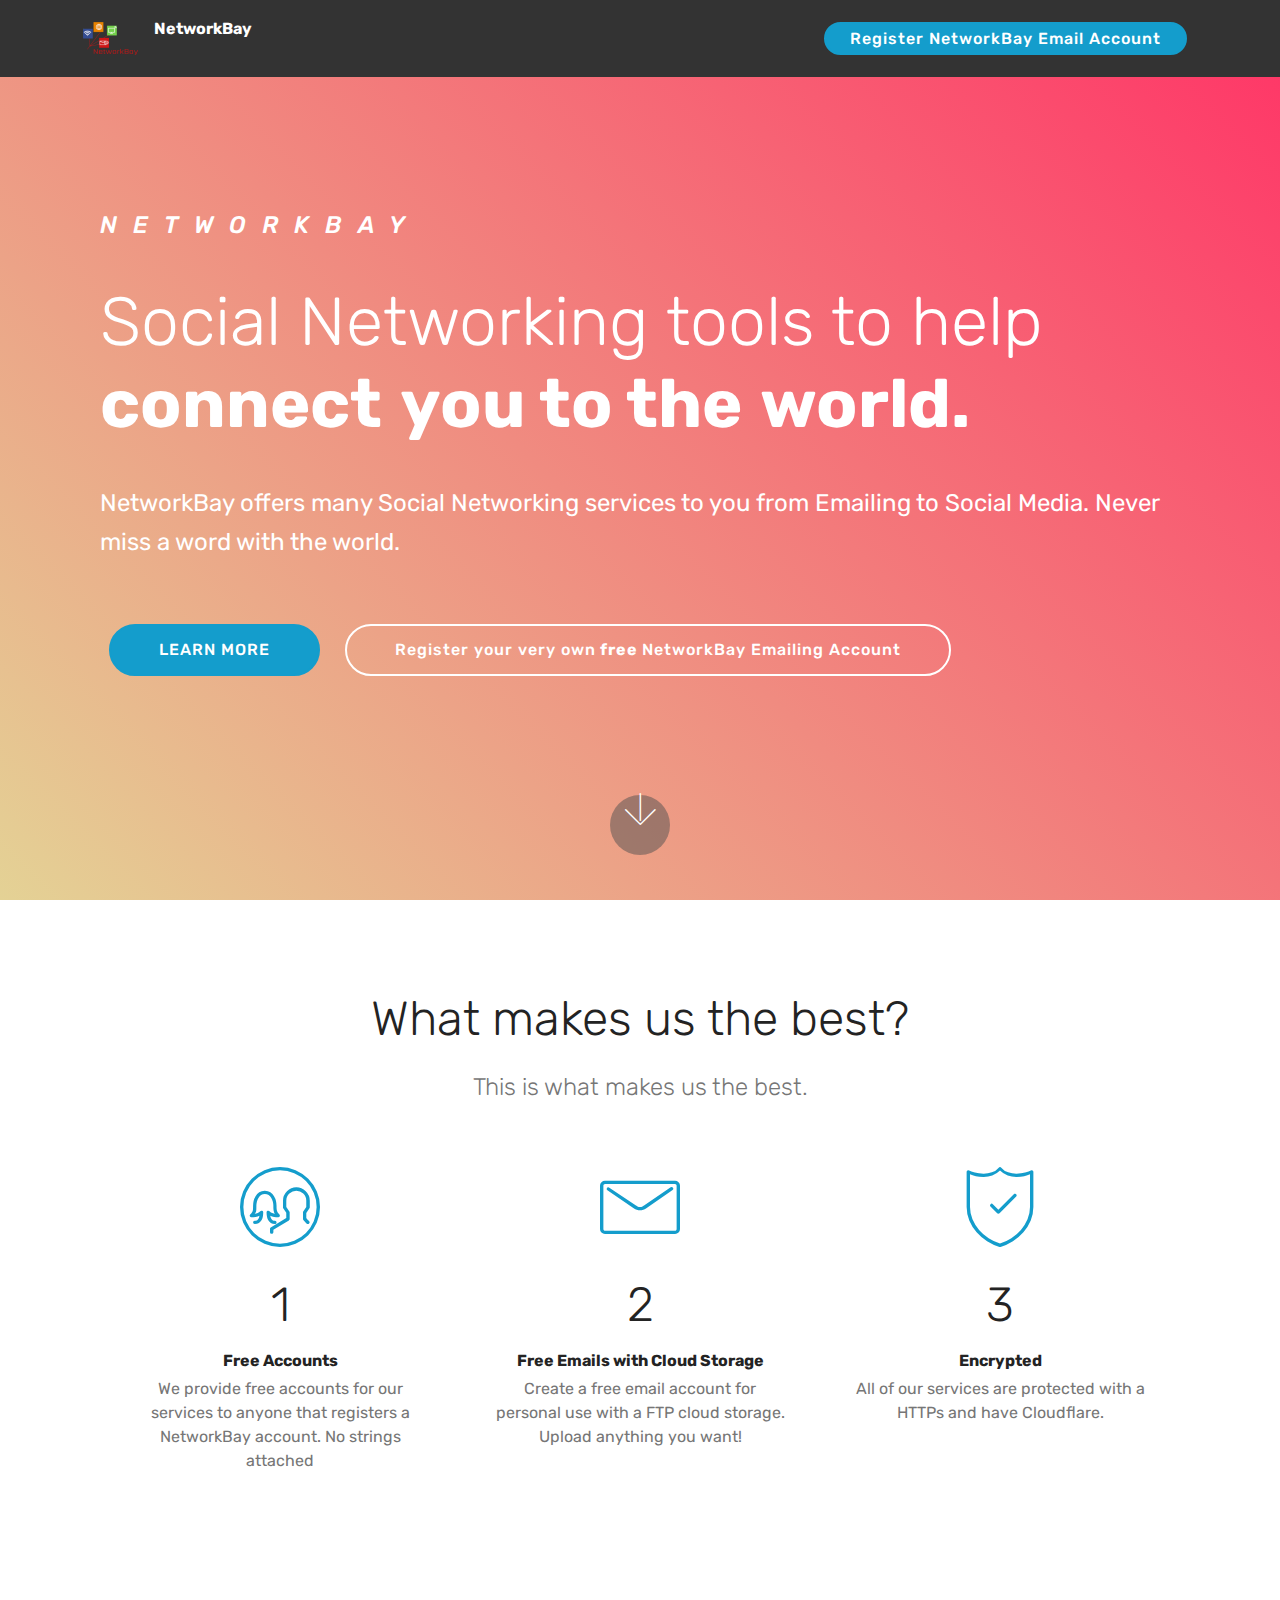
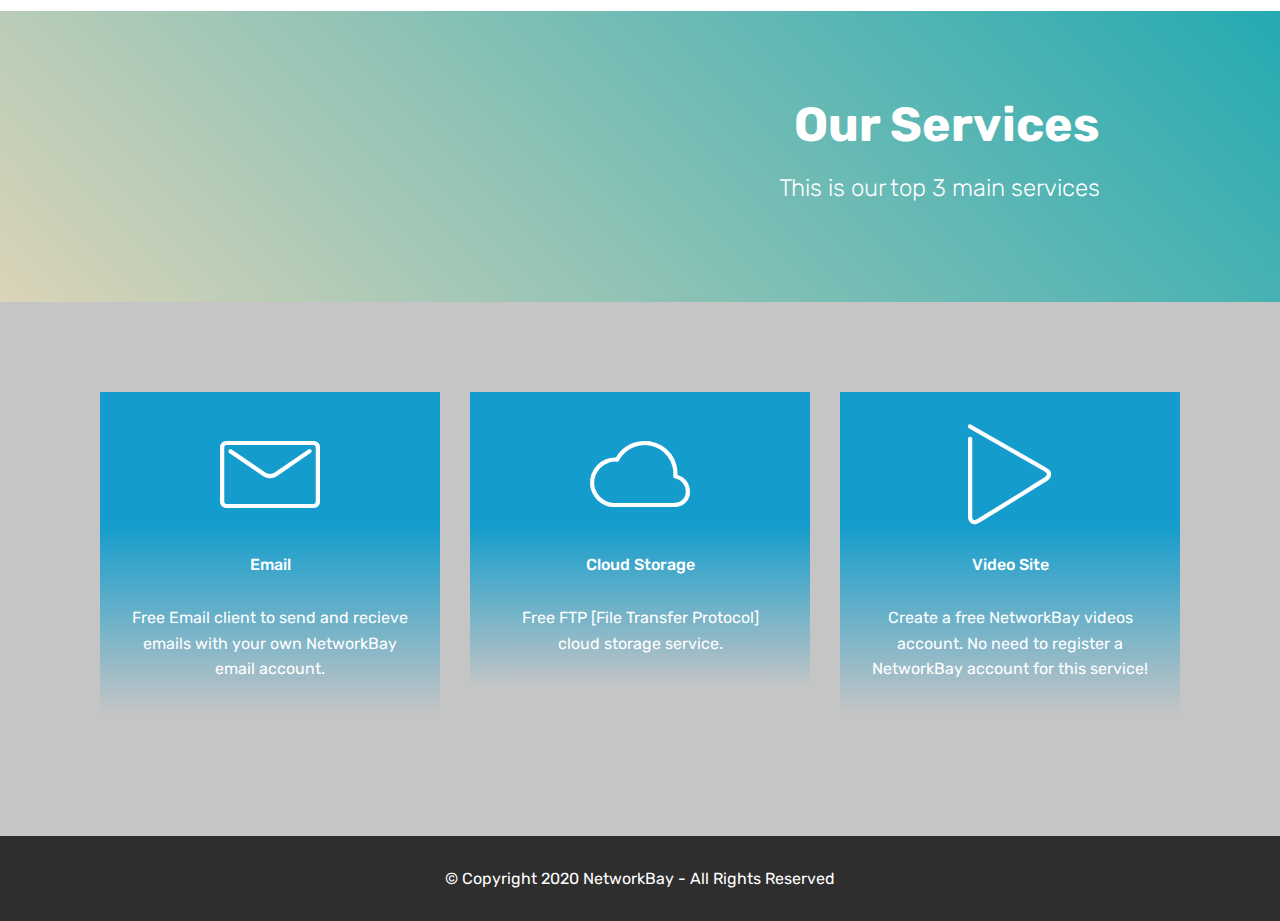
==== commit 1eb36a95: "Update" ====
--- a/index.html
+++ b/index.html
@@ -39,7 +39,7 @@
         <div class="menu-logo">
             <div class="navbar-brand">
                 <span class="navbar-logo">
-                    <a href="https://networkbay.org">
+                    <a href="index.html#header11-2">
                          <img src="assets/images/unknown-122x122.png" alt="NetworkBay Logo" title="" style="height: 3.8rem;">
                     </a>
                 </span>
@@ -47,24 +47,13 @@
             </div>
         </div>
         <div class="collapse navbar-collapse" id="navbarSupportedContent">
-            <ul class="navbar-nav nav-dropdown" data-app-modern-menu="true"><li class="nav-item">
-                    <a class="nav-link link text-white display-4" href="https://mobirise.co">
-                        <span class="mbri-home mbr-iconfont mbr-iconfont-btn"></span>
-                        Services
-                    </a>
-                </li>
-                <li class="nav-item">
-                    <a class="nav-link link text-white display-4" href="https://mobirise.co">
-                        <span class="mbri-search mbr-iconfont mbr-iconfont-btn"></span>
-                        About Us
-                    </a>
-                </li></ul>
-            <div class="navbar-buttons mbr-section-btn"><a class="btn btn-sm btn-primary display-4" href="page1.html#pricing-tables1-l">Register NetworkBay Email Account</a></div>
+            
+            <div class="navbar-buttons mbr-section-btn"><a class="btn btn-sm btn-primary display-4" href="RegisterEmail.html#countdown2-n">Register NetworkBay Email Account</a></div>
         </div>
     </nav>
 </section>
 
-<section class="engine"><a href="https://mobirise.info/c">free website builder</a></section><section class="header11 cid-s6OEL0o48B mbr-fullscreen" id="header11-2">
+<section class="engine"><a href="https://mobirise.info/w">html5 templates</a></section><section class="header11 cid-s6OEL0o48B mbr-fullscreen" id="header11-2">
 
     <!-- Block parameters controls (Blue "Gear" panel) -->
     
